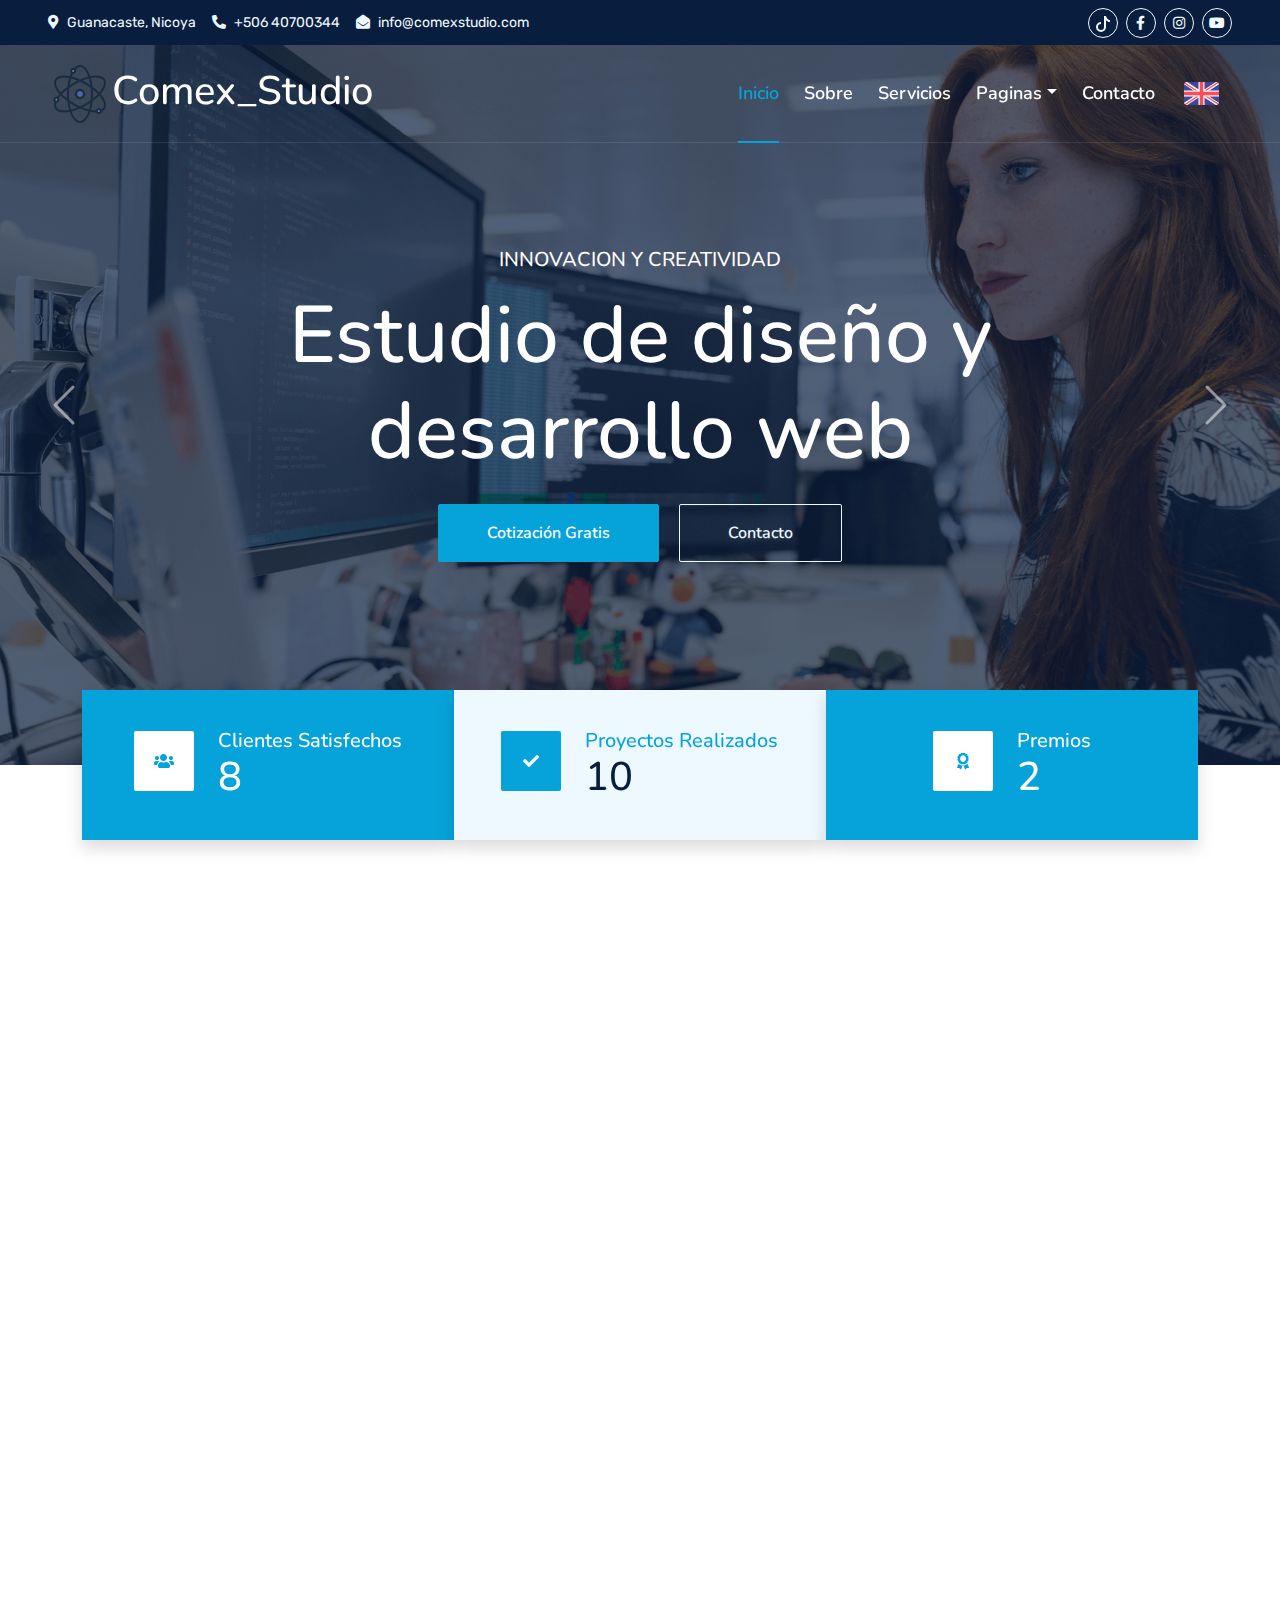
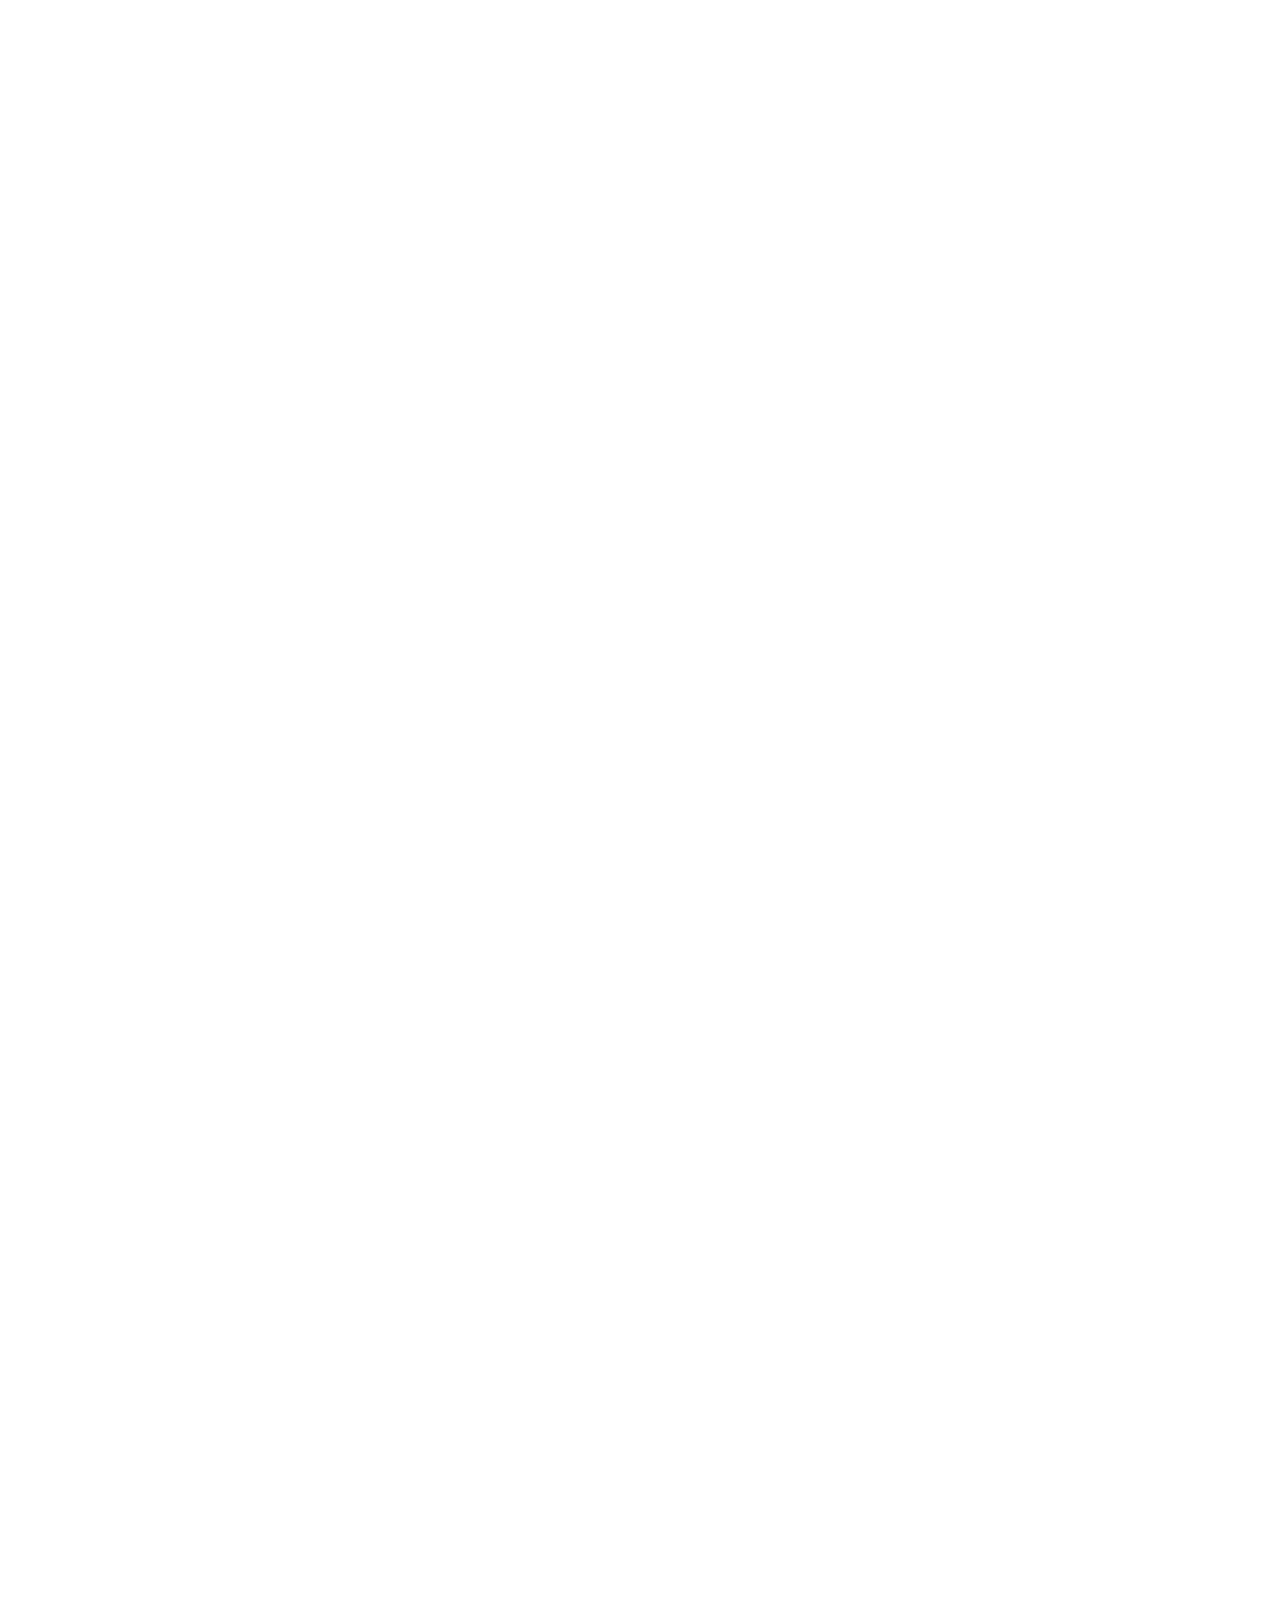
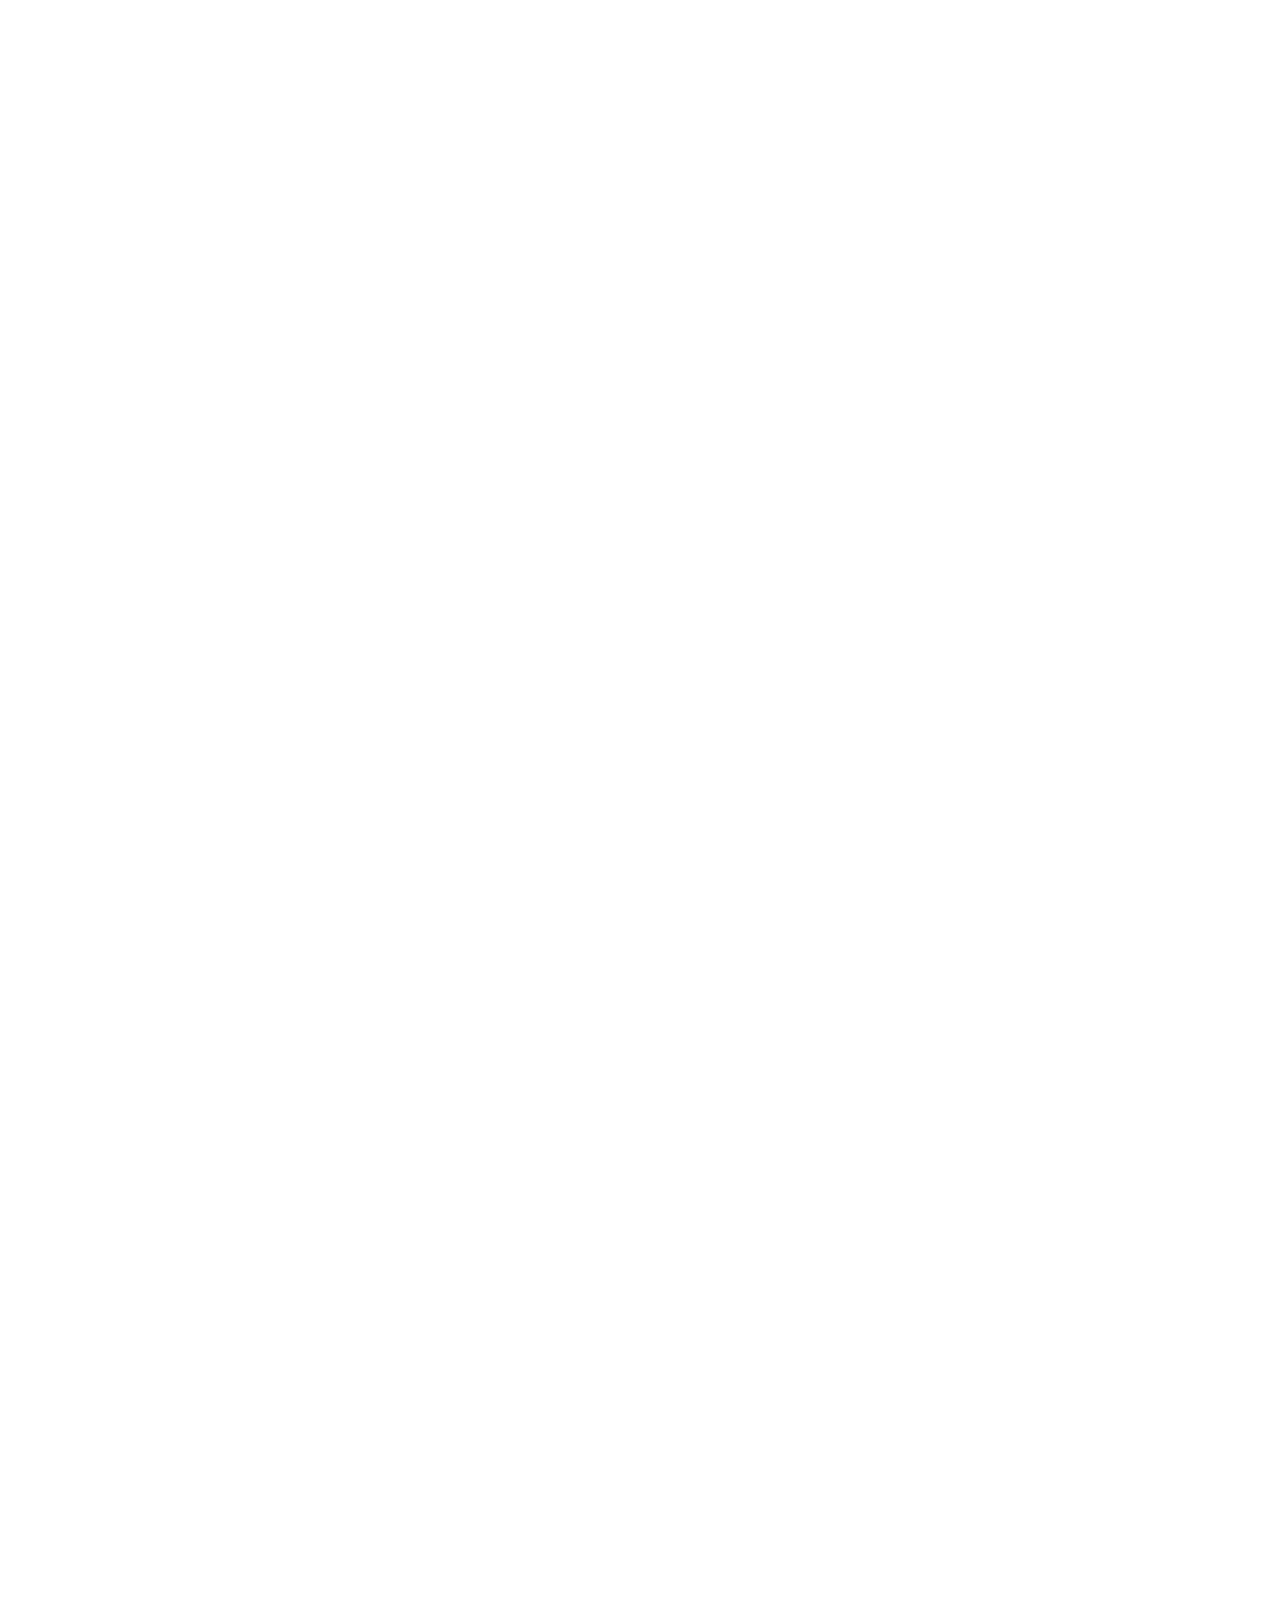
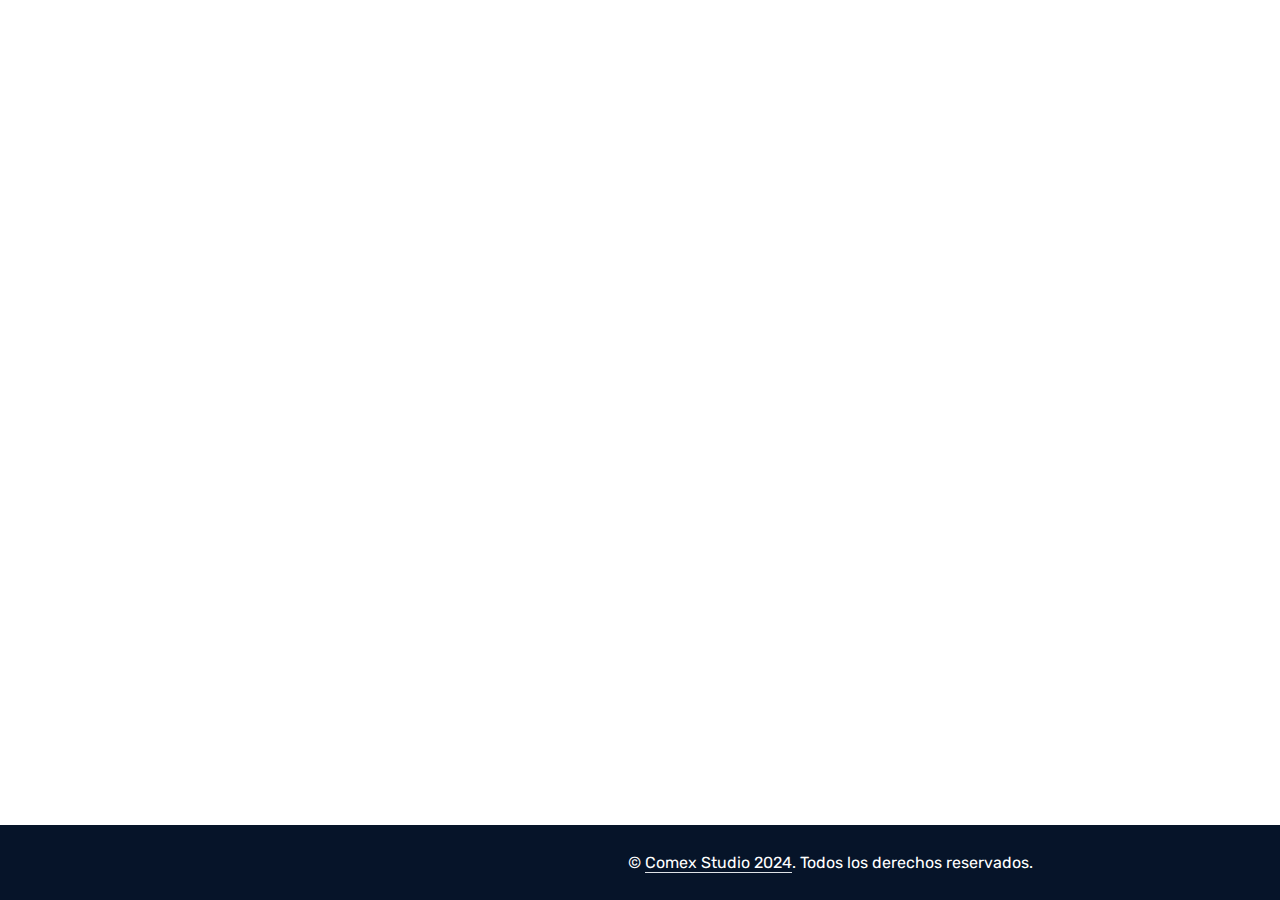
==== index.html @ b54ad831 "Inicio del proyecto en ingles" ====
<!DOCTYPE html>
<html lang="es">

<head>
    <meta charset="utf-8">
    <title>Comex_Studio │ Inicio</title>
    <meta content="width=device-width, initial-scale=1.0" name="viewport">
    <meta content="Soluciones en Tecnológias" name="keywords">
    <meta content="Soluciones en Tecnológias" name="description">

    <!-- Favicon -->
    <link href="img/favicon.ico" rel="icon">

    <!-- Google Web Fonts -->
    <link rel="preconnect" href="https://fonts.googleapis.com">
    <link rel="preconnect" href="https://fonts.gstatic.com" crossorigin>
    <link href="https://fonts.googleapis.com/css2?family=Nunito:wght@400;600;700;800&family=Rubik:wght@400;500;600;700&display=swap" rel="stylesheet">

    <!-- Icon Font Stylesheet -->
    <link href="https://cdnjs.cloudflare.com/ajax/libs/font-awesome/5.10.0/css/all.min.css" rel="stylesheet">
    <link href="https://cdn.jsdelivr.net/npm/bootstrap-icons@1.4.1/font/bootstrap-icons.css" rel="stylesheet">

    <!-- Libraries Stylesheet -->
    <link href="lib/owlcarousel/assets/owl.carousel.min.css" rel="stylesheet">
    <link href="lib/animate/animate.min.css" rel="stylesheet">

    <!-- Customized Bootstrap Stylesheet -->
    <link href="css/bootstrap.min.css" rel="stylesheet">

    <!-- Template Stylesheet -->
    <link href="css/style.css" rel="stylesheet">
</head>

<body>
    <!-- Spinner Start -->
    <div id="spinner" class="show bg-white position-fixed translate-middle w-100 vh-100 top-50 start-50 d-flex align-items-center justify-content-center">
        <div class="spinner"></div>
    </div>
    <!-- Spinner End -->


    <!-- Topbar Start -->
    <div class="container-fluid bg-dark px-5 d-none d-lg-block">
        <div class="row gx-0">
            <div class="col-lg-8 text-center text-lg-start mb-2 mb-lg-0">
                <div class="d-inline-flex align-items-center" style="height: 45px;">
                    <small class="me-3 text-light"><i class="fa fa-map-marker-alt me-2"></i>Guanacaste, Nicoya</small>
                    <small class="me-3 text-light"><i class="fa fa-phone-alt me-2"></i><a class="envio_mail" target="_blank" href="tel:+50640700344">+506 40700344</a></small>
                    <small class="text-light"><i class="fa fa-envelope-open me-2"></i><a class="envio_mail" target="_blank" href="mailto:info@comexstudio.com">info@comexstudio.com</a></small>
                </div>
            </div>
            <div class="col-lg-4 text-center text-lg-end">
                <div class="d-inline-flex align-items-center" style="height: 45px;">

                    <a class="btn btn-sm btn-outline-light btn-sm-square rounded-circle me-2" href="https://www.tiktok.com/@comexstudio"><svg xmlns="http://www.w3.org/2000/svg" width="16" height="16" fill="currentColor" class="bi bi-tiktok" viewBox="0 0 16 16">
                        <path d="M9 0h1.98c.144.715.54 1.617 1.235 2.512C12.895 3.389 13.797 4 15 4v2c-1.753 0-3.07-.814-4-1.829V11a5 5 0 1 1-5-5v2a3 3 0 1 0 3 3V0Z"/>
                    </svg></a>

                    <a target="_blank" class="btn btn-sm btn-outline-light btn-sm-square rounded-circle me-2" href="https://www.facebook.com/Comex-Studio-108409475023253/"><i class="fab fa-facebook-f fw-normal"></i></a>

                    <a  target="_blank" class="btn btn-sm btn-outline-light btn-sm-square rounded-circle me-2" href="https://www.instagram.com/comex_studio/"><i class="fab fa-instagram fw-normal"></i></a>

                    <a target="_blank" class="btn btn-sm btn-outline-light btn-sm-square rounded-circle" href="https://www.youtube.com/channel/UCyJJn_Wclm2nehfMOS02syQ"><i class="fab fa-youtube fw-normal"></i></a>

                </div>
            </div>
        </div>
    </div>
    <!-- Topbar End -->


    <!-- Navbar & Carousel Start -->
    <div class="container-fluid position-relative p-0">
        <nav class="navbar navbar-expand-lg navbar-dark px-5 py-3 py-lg-0">
            <a href="index.html" class="navbar-brand p-0">
                <h1 id="h1_inicio" class="m-0"><span><img src="img/icon.jpg" alt=""></span></i>Comex_Studio</h1>
            </a>
            <button class="navbar-toggler" type="button" data-bs-toggle="collapse" data-bs-target="#navbarCollapse">
                <span class="fa fa-bars"></span>
            </button>
            <div class="collapse navbar-collapse" id="navbarCollapse">
                <div class="navbar-nav ms-auto py-0">
                    <a href="index.html" class="nav-item nav-link active">Inicio</a>
                    <a href="about.html" class="nav-item nav-link">Sobre</a>
                    <a href="service.html" class="nav-item nav-link">Servicios</a>
                    <div class="nav-item dropdown">
                        <a href="#" class="nav-link dropdown-toggle" data-bs-toggle="dropdown">Paginas</a>
                        <div class="dropdown-menu m-0">
                            <a href="price.html" class="dropdown-item">Plan de Precios</a>
                            <a href="feature.html" class="dropdown-item">Nuestras Características</a>
                            <a href="quote.html" class="dropdown-item">Cotización</a>
                        </div>
                    </div>
                    <a href="contact.html" class="nav-item nav-link">Contacto</a>
                </div>
                <a href="https://www.en.comexstudio.com/"><butaton class="btn text-primary ms-3" data-bs-toggle="modal"><span><img class="pais" src="img/reino-unido.jpg" alt=""></span></a></butaton></a>
            </div>
        </nav>

        <div id="header-carousel" class="carousel slide carousel-fade" data-bs-ride="carousel">
            <div class="carousel-inner">
                <div class="carousel-item active">
                    <img class="w-100" src="img/carousel-1.jpg" alt="Image">
                    <div class="carousel-caption d-flex flex-column align-items-center justify-content-center">
                        <div class="p-3" style="max-width: 900px;">
                            <h5 class="text-white text-uppercase mb-3 animated slideInDown">Innovacion y Creatividad</h5>
                            <h1 id="heading" class="display-1 text-white mb-md-4 animated zoomIn">Estudio de diseño y desarrollo web</h1>
                            <a href="quote.html" class="btn btn-primary py-md-3 px-md-5 me-3 animated slideInLeft">Cotización Gratis</a>
                            <a href="contact.html" class="btn btn-outline-light py-md-3 px-md-5 animated slideInRight">Contacto</a>
                        </div>
                    </div>
                </div>
                <div class="carousel-item">
                    <img class="w-100" src="img/carousel-3.jpg" alt="Image">
                    <div class="carousel-caption d-flex flex-column align-items-center justify-content-center">
                        <div class="p-3" style="max-width: 900px;">
                            <h5 class="text-white text-uppercase mb-3 animated slideInDown">Innovacion y Creatividad</h5>
                            <h1 id="heading" class="display-1 text-white mb-md-4 animated zoomIn">Marketing Digital</h1>
                            <a href="quote.html" class="btn btn-primary py-md-3 px-md-5 me-3 animated slideInLeft">Cotización Gratis</a>
                            <a href="contact.html" class="btn btn-outline-light py-md-3 px-md-5 animated slideInRight">Contacto</a>
                        </div>
                    </div>
                </div>
                <div class="carousel-item">
                    <img class="w-100" src="img/carousel-2.jpg" alt="Image">
                    <div class="carousel-caption d-flex flex-column align-items-center justify-content-center">
                        <div class="p-3" style="max-width: 900px;">
                            <h5 class="text-white text-uppercase mb-3 animated slideInDown">Innovacion y Creatividad</h5>
                            <h1 id="heading" class="display-1 text-white mb-md-4 animated zoomIn">Solución digital creativa e innovadora</h1>
                            <a href="quote.html" class="btn btn-primary py-md-3 px-md-5 me-3 animated slideInLeft">Cotización Gratis</a>
                            <a href="contact.html" class="btn btn-outline-light py-md-3 px-md-5 animated slideInRight">Contacto</a>
                        </div>
                    </div>
                </div>
            </div>
            <button class="carousel-control-prev" type="button" data-bs-target="#header-carousel"
                data-bs-slide="prev">
                <span class="carousel-control-prev-icon" aria-hidden="true"></span>
                <span class="visually-hidden">Previous</span>
            </button>
            <button class="carousel-control-next" type="button" data-bs-target="#header-carousel"
                data-bs-slide="next">
                <span class="carousel-control-next-icon" aria-hidden="true"></span>
                <span class="visually-hidden">Next</span>
            </button>
        </div>
    </div>
    <!-- Navbar & Carousel End -->


    <!-- Full Screen Search Start -->
    <div class="modal fade" id="searchModal" tabindex="-1">
        <div class="modal-dialog modal-fullscreen">
            <div class="modal-content" style="background: rgba(9, 30, 62, .7);">
                <div class="modal-header border-0">
                    <button type="button" class="btn bg-white btn-close" data-bs-dismiss="modal" aria-label="Close"></button>
                </div>
                <div class="modal-body d-flex align-items-center justify-content-center">
                    <div class="input-group" style="max-width: 600px;">
                        <input type="text" class="form-control bg-transparent border-primary p-3" placeholder="Type search keyword">
                        <button class="btn btn-primary px-4"><i class="bi bi-search"></i></button>
                    </div>
                </div>
            </div>
        </div>
    </div>
    <!-- Full Screen Search End -->


    <!-- Facts Start -->
    <div class="container-fluid facts py-5 pt-lg-0">
        <div class="container py-5 pt-lg-0">
            <div class="row gx-0">
                <div class="col-lg-4 wow zoomIn" data-wow-delay="0.1s">
                    <div class="bg-primary shadow d-flex align-items-center justify-content-center p-4" style="height: 150px;">
                        <div class="bg-white d-flex align-items-center justify-content-center rounded mb-2" style="width: 60px; height: 60px;">
                            <i class="fa fa-users text-primary"></i>
                        </div>
                        <div class="ps-4">
                            <h5 class="text-white mb-0">Clientes Satisfechos</h5>
                            <h1 class="text-white mb-0" data-toggle="counter-up">25</h1>
                        </div>
                    </div>
                </div>
                <div class="col-lg-4 wow zoomIn" data-wow-delay="0.3s">
                    <div class="bg-light shadow d-flex align-items-center justify-content-center p-4" style="height: 150px;">
                        <div class="bg-primary d-flex align-items-center justify-content-center rounded mb-2" style="width: 60px; height: 60px;">
                            <i class="fa fa-check text-white"></i>
                        </div>
                        <div class="ps-4">
                            <h5 class="text-primary mb-0">Proyectos Realizados</h5>
                            <h1 class="mb-0" data-toggle="counter-up">30</h1>
                        </div>
                    </div>
                </div>
                <div class="col-lg-4 wow zoomIn" data-wow-delay="0.6s">
                    <div class="bg-primary shadow d-flex align-items-center justify-content-center p-4" style="height: 150px;">
                        <div class="bg-white d-flex align-items-center justify-content-center rounded mb-2" style="width: 60px; height: 60px;">
                            <i class="fa fa-award text-primary"></i>
                        </div>
                        <div class="ps-4">
                            <h5 class="text-white mb-0">Premios</h5>
                            <h1 class="text-white mb-0" data-toggle="counter-up">5</h1>
                        </div>
                    </div>
                </div>
            </div>
        </div>
    </div>
    <!-- Facts Start -->

    <!-- About Start -->
    <div class="container-fluid py-5 wow fadeInUp" data-wow-delay="0.1s">
        <div class="container py-5">
            <div class="row g-5">
                <div class="col-lg-7">
                    <div class="section-title position-relative pb-3 mb-5">
                        <h5 class="fw-bold text-primary text-uppercase">Sobre nosotros</h5>
                        <h1 class="mb-0">Soluciones Tecnológicas, con más de 15 años de experiencia.</h1>
                    </div>
                    <p class="mb-4">Somos una empresa conformada por un equipo de trabajo  que hace lo que más le gusta. COMEX STUDIO esta  conformada por el talento impetuoso de jóvenes  que sueñan con: Innovar. Y nos hemos impuesto la misión de contribuir con nuestros clientes a descubrir todo el universo de posibilidades que ofrece el mundo digital como una herramienta efectiva de comunicación y venta.</p>
                    <div class="row g-0 mb-3">
                        <div class="col-sm-6 wow zoomIn" data-wow-delay="0.2s">
                            <h5 class="mb-3"><i class="fa fa-check text-primary me-3"></i>Recomendaciones</h5>
                            <h5 class="mb-3"><i class="fa fa-check text-primary me-3"></i>Equipo Profesional</h5>
                        </div>
                        <div class="col-sm-6 wow zoomIn" data-wow-delay="0.4s">
                            <h5 class="mb-3"><i class="fa fa-check text-primary me-3"></i>Soporte</h5>
                            <h5 class="mb-3"><i class="fa fa-check text-primary me-3"></i>Precios Razonables</h5>
                        </div>
                    </div>
                    <div class="d-flex align-items-center mb-4 wow fadeIn" data-wow-delay="0.6s">
                        <div class="bg-primary d-flex align-items-center justify-content-center rounded" style="width: 60px; height: 60px;">
                            <i class="fa fa-phone-alt text-white"></i>
                        </div>
                        <div class="ps-4">
                            <h5 class="mb-2">Llamar para consultar cualquier duda</h5>
                            <h4 class="text-primary mb-0"><a href="tel:+50640700344">+506 40700344</a></h4>
                        </div>
                    </div>
                    <a href="quote.html" class="btn btn-primary py-3 px-5 mt-3 wow zoomIn" data-wow-delay="0.9s">Solicitar presupuesto</a>
                </div>
                <div class="col-lg-5" style="min-height: 500px;">
                    <div class="position-relative h-100">
                        <img class="position-absolute w-100 h-100 rounded wow zoomIn" data-wow-delay="0.9s" src="img/about.jpg" style="object-fit: cover;">
                    </div>
                </div>
            </div>
        </div>
    </div>
    <!-- About End -->


    <!-- Features Start -->
    <div class="container-fluid py-5 wow fadeInUp" data-wow-delay="0.1s">
        <div class="container py-5">
            <div class="section-title text-center position-relative pb-3 mb-5 mx-auto" style="max-width: 600px;">
                <h5 class="fw-bold text-primary text-uppercase">Porque Elegirnos?</h5>
                <h1 class="mb-0">Estamos aquí para hacer crecer su negocio exponencialmente</h1>
            </div>
            <div class="row g-5">
                <div class="col-lg-4">
                    <div class="row g-5">
                        <div class="col-12 wow zoomIn" data-wow-delay="0.2s">
                            <div class="bg-primary rounded d-flex align-items-center justify-content-center mb-3" style="width: 60px; height: 60px;">
                                <i class="bi bi-chat-square-dots-fill text-white"></i>
                            </div>
                            <h4>Asesoría</h4>
                            <p class="mb-0">Te asesoramos sobre tu duda tecnológica y te brindamos la mejor solución</p>
                        </div>
                        <div class="col-12 wow zoomIn" data-wow-delay="0.6s">
                            <div class="bg-primary rounded d-flex align-items-center justify-content-center mb-3" style="width: 60px; height: 60px;">
                                <i class="fa fa-award text-white"></i>
                            </div>
                            <h4>Excelencia</h4>
                            <p class="mb-0">Brindamos la mejor experiencia de usuario</p>
                        </div>
                    </div>
                </div>
                <div class="col-lg-4  wow zoomIn" data-wow-delay="0.9s" style="min-height: 350px;">
                    <div class="position-relative h-100">
                        <img class="position-absolute w-100 h-100 rounded wow zoomIn" data-wow-delay="0.1s" src="img/feature.jpg" style="object-fit: cover;">
                    </div>
                </div>
                <div class="col-lg-4">
                    <div class="row g-5">
                        <div class="col-12 wow zoomIn" data-wow-delay="0.4s">
                            <div class="bg-primary rounded d-flex align-items-center justify-content-center mb-3" style="width: 60px; height: 60px;">
                                <i class="fa fa-users-cog text-white"></i>
                            </div>
                            <h4>Equipo Profesional</h4>
                            <p class="mb-0">Tenemos un equipo capacitado para resolver sus problemas tecnológicos.</p>
                        </div>
                        <div class="col-12 wow zoomIn" data-wow-delay="0.8s">
                            <div class="bg-primary rounded d-flex align-items-center justify-content-center mb-3" style="width: 60px; height: 60px;">
                                <i class="fa fa-phone-alt text-white"></i>
                            </div>
                            <h4>Soporte</h4>
                            <p class="mb-0">Brindamos servicio de soporte.</p>
                        </div>
                    </div>
                </div>
            </div>
        </div>
    </div>
    <!-- Features Start -->


    <!-- Service Start -->
    <div class="container-fluid py-5 wow fadeInUp" data-wow-delay="0.1s">
        <div class="container py-5">
            <div class="section-title text-center position-relative pb-3 mb-5 mx-auto" style="max-width: 600px;">
                <h5 class="fw-bold text-primary text-uppercase">Servicios</h5>
                <h1 class="mb-0">Soluciones TI personalizadas para su negocio</h1>
            </div>
            <div class="row g-5">
                <div class="col-lg-4 col-md-6 wow zoomIn" data-wow-delay="0.6s">
                    <div class="service-item bg-light rounded d-flex flex-column align-items-center justify-content-center text-center">
                        <div class="service-icon">
                            <i class="bi bi-facebook text-white"></i>
                        </div>
                        <h4 class="mb-3">Redes Sociales</h4>
                        <p class="m-0">Gestionamos tus redes sociales</p>
                        <a class="btn btn-lg btn-primary rounded" href="service.html">
                            <i class="bi bi-arrow-right"></i>
                        </a>
                    </div>
                </div>
                <div class="col-lg-4 col-md-6 wow zoomIn" data-wow-delay="0.9s">
                    <div class="service-item bg-light rounded d-flex flex-column align-items-center justify-content-center text-center">
                        <div class="service-icon">
                            <i class="fa fa-code text-white"></i>
                        </div>
                        <h4 class="mb-3">Desarrollo Web</h4>
                        <p class="m-0">Diseñamos y desarrollamos tu sitio web a la medida</p>
                        <a class="btn btn-lg btn-primary rounded" href="service.html">
                            <i class="bi bi-arrow-right"></i>
                        </a>
                    </div>
                </div>

                <div class="col-lg-4 col-md-6 wow zoomIn" data-wow-delay="0.6s">
                    <div class="service-item bg-light rounded d-flex flex-column align-items-center justify-content-center text-center">
                        <div class="service-icon">
                            <i class="fa fa-search text-white"></i>
                        </div>
                        <h4 class="mb-3">Optimización SEO</h4>
                        <p class="m-0">Utilizamos los mejores estandares para los motores de búsqueda</p>
                        <a class="btn btn-lg btn-primary rounded" href="service.html">
                            <i class="bi bi-arrow-right"></i>
                        </a>
                    </div>
                </div>
                <div class="col-lg-4 col-md-6 wow zoomIn" data-wow-delay="0.9s">
                    <div class="position-relative bg-primary rounded h-100 d-flex flex-column align-items-center justify-content-center text-center p-5">
                        <h3 class="text-white mb-3">Sobre dudas</h3>
                        <p class="text-white mb-3">Puedes llamar al numero</p>
                        <h2 class="text-white mb-0"><a class="envio_mail" href="tel:50640700433">+506 40700344</a></h2>
                    </div>
                </div>
                
            </div>
        </div>
    </div>
    <!-- Service End -->


    <!-- Pricing Plan Start -->
    <div class="container-fluid py-5 wow fadeInUp" data-wow-delay="0.1s">
        <div class="container py-5">
            <div class="section-title text-center position-relative pb-3 mb-5 mx-auto" style="max-width: 600px;">
                <h5 class="fw-bold text-primary text-uppercase">Desarrollo Web</h5>
                <h1 class="mb-0">Nuestros mejores precios</h1>
            </div>
            <div class="row g-0">
                <div class="col-lg-4 wow slideInUp" data-wow-delay="0.6s">
                    <div class="bg-light rounded">
                        <div class="border-bottom py-4 px-5 mb-4">
                            <h4 class="text-primary mb-1">Plan Básico</h4>
                            <small class="text-uppercase">Solución Básica</small>
                        </div>
                        <div class="p-5 pt-0">
                            <h1 class="display-5 mb-3">
                                <small class="align-top" style="font-size: 22px; line-height: 45px;">$</small>20.00<small
                                    class="align-bottom" style="font-size: 16px; line-height: 40px;">/ Mes</small>
                            </h1>
                            <div class="d-flex justify-content-between mb-3"><span>Landing Page</span><i class="fa fa-check text-primary pt-1"></i></div>
                            <div class="d-flex justify-content-between mb-3"><span>Sitio Web Adaptable</span><i class="fa fa-check text-primary pt-1"></i></div>
                            <div class="d-flex justify-content-between mb-3"><span>Correos Empresariales</span><i class="fa fa-check text-primary pt-1"></i></div>
                            <div class="d-flex justify-content-between mb-3"><span>Soporte</span><i class="fa fa-check text-primary pt-1"></i></div>
                            <div class="d-flex justify-content-between mb-2"><span>Bases de Datos</span><i class="fa fa-times text-danger pt-1"></i></div>
                            <a href="contact.html" class="btn btn-primary py-2 px-4 mt-4">Ordenar</a>
                        </div>
                    </div>
                </div>
                <div class="col-lg-4 wow slideInUp" data-wow-delay="0.3s">
                    <div class="bg-white rounded shadow position-relative" style="z-index: 1;">
                        <div class="border-bottom py-4 px-5 mb-4">
                            <h4 class="text-primary mb-1">Plan Estandar</h4>
                            <small class="text-uppercase">Solución Estandar</small>
                        </div>
                        <div class="p-5 pt-0">
                            <h1 class="display-5 mb-3">
                                <small class="align-top" style="font-size: 22px; line-height: 45px;">$</small>45.00<small
                                    class="align-bottom" style="font-size: 16px; line-height: 40px;">/ Mes</small>
                            </h1>
                            <div class="d-flex justify-content-between mb-3"><span>Landing Page</span><i class="fa fa-check text-primary pt-1"></i></div>
                            <div class="d-flex justify-content-between mb-3"><span>Sitio Web Adaptable</span><i class="fa fa-check text-primary pt-1"></i></div>
                            <div class="d-flex justify-content-between mb-3"><span>Correos Empresariales</span><i class="fa fa-check text-primary pt-1"></i></div>
                            <div class="d-flex justify-content-between mb-3"><span>Soporte</span><i class="fa fa-check text-primary pt-1"></i></div>
                            <div class="d-flex justify-content-between mb-2"><span>Bases de Datos</span><i class="fa fa-times text-danger pt-1"></i></div>
                            <a href="contact.html" class="btn btn-primary py-2 px-4 mt-4">Ordenar</a>
                        </div>
                    </div>
                </div>
                <div class="col-lg-4 wow slideInUp" data-wow-delay="0.9s">
                    <div class="bg-light rounded">
                        <div class="border-bottom py-4 px-5 mb-4">
                            <h4 class="text-primary mb-1">Plan Avanzado </h4>
                            <small class="text-uppercase">Solución Avanzada</small>
                        </div>
                        <div class="p-5 pt-0">
                            <h1 class="display-5 mb-3">
                                <small class="align-top" style="font-size: 22px; line-height: 45px;">$</small>90.00<small
                                    class="align-bottom" style="font-size: 16px; line-height: 40px;">/ Mes</small>
                            </h1>
                            <div class="d-flex justify-content-between mb-3"><span>Sitio Web Completo</span><i class="fa fa-check text-primary pt-1"></i></div>
                            <div class="d-flex justify-content-between mb-3"><span>Sitio Web Adaptable</span><i class="fa fa-check text-primary pt-1"></i></div>
                            <div class="d-flex justify-content-between mb-3"><span>Correos Empresariales</span><i class="fa fa-check text-primary pt-1"></i></div>
                            <div class="d-flex justify-content-between mb-3"><span>Soporte</span><i class="fa fa-check text-primary pt-1"></i></div>
                            <div class="d-flex justify-content-between mb-2"><span>Bases de Datos</span><i class="fa fa-check text-primary pt-1"></i></div>
                            <a href="contact.html" class="btn btn-primary py-2 px-4 mt-4">Ordenar</a>
                        </div>
                    </div>
                </div>
            </div>
        </div>
    </div>
    <!-- Pricing Plan End -->


    <!-- Quote Start -->
    <div class="container-fluid py-5 wow fadeInUp" data-wow-delay="0.1s">
        <div class="container py-5">
            <div class="row g-5">
                <div class="col-lg-7">
                    <div class="section-title position-relative pb-3 mb-5">
                        <h5 class="fw-bold text-primary text-uppercase">Solictar presupuesto</h5>
                        <h1 class="mb-0">¿Necesita una cotización gratis? Siéntete libre de contactarnos</h1>
                    </div>
                    <div class="row gx-3">
                        <div class="col-sm-6 wow zoomIn" data-wow-delay="0.2s">
                            <h5 class="mb-4"><i class="fa fa-reply text-primary me-3"></i>Respuesta rápida</h5>
                        </div>
                        <div class="col-sm-6 wow zoomIn" data-wow-delay="0.4s">
                            <h5 class="mb-4"><i class="fa fa-phone-alt text-primary me-3"></i>Soporte telefónico 24/7</h5>
                        </div>
                    </div>
                    <p class="mb-4">Brindamos solociones TI, contactanos y hablanos sobre lo que deseas construir</p>
                    <div class="d-flex align-items-center mt-2 wow zoomIn" data-wow-delay="0.6s">
                        <div class="bg-primary d-flex align-items-center justify-content-center rounded" style="width: 60px; height: 60px;">
                            <i class="fa fa-phone-alt text-white"></i>
                        </div>
                        <div class="ps-4">
                            <h5 class="mb-2">Cualquier duda extra, puedes llamar</h5>
                            <h4 class="text-primary mb-0"><a class="envio_mail" href="tel:50640700344">+506 40700344</a></h4>
                        </div>
                    </div>
                </div>
                <div class="col-lg-5">
                    <div class="bg-primary rounded h-100 d-flex align-items-center p-5 wow zoomIn" data-wow-delay="0.9s">


                        <form action="email/presupuesto.php" method="post">
                            <div class="row g-3">
                                <div class="col-xl-12">
                                    <input type="text" name="nombre" class="form-control bg-light border-0" placeholder="Nombre" style="height: 55px;" required>
                                </div>
                                <div class="col-12">
                                    <input type="email" name="email" class="form-control bg-light border-0" placeholder="Email" style="height: 55px;" required>
                                </div>
                                <div class="col-12">
                                    <input type="text" name="plan" class="form-control bg-light border-0" placeholder="Plan" style="height: 55px;" required>
                                </div>
                                <div class="col-12">
                                    <textarea name="message" class="form-control bg-light border-0" rows="3" placeholder="Mensaje"></textarea required>
                                </div>
                                <div class="col-12">
                                    <button class="btn btn-dark w-100 py-3" type="submit">Enviar</button>
                                </div>
                            </div>
                        </form>

                    </div>
                </div>
            </div>
        </div>
    </div>
    <!-- Quote End -->

    <!-- Vendor Start -->
    <div class="container-fluid py-5 wow fadeInUp" data-wow-delay="0.1s">
        <div class="container py-5 mb-5">
            <div class="bg-white">
                <div class="owl-carousel vendor-carousel">
                    <img src="img/vendor-1.jpg" alt="">
                    <img src="img/vendor-2.jpg" alt="">
                    <img src="img/vendor-3.jpg" alt="">
                    <img src="img/vendor-4.jpg" alt="">
                    <img src="img/vendor-5.jpg" alt="">
                    <img src="img/vendor-6.jpg" alt="">
                    <img src="img/vendor-7.jpg" alt="">
                    <img src="img/vendor-8.jpg" alt="">
                    <img src="img/vendor-9.jpg" alt="">
                </div>
            </div>
        </div>
    </div>
    <!-- Vendor End -->
    
    <!-- Footer Start -->
    <div class="container-fluid bg-dark text-light mt-5 wow fadeInUp" data-wow-delay="0.1s">
        <div class="container">
            <div class="row gx-5">
                <div class="col-lg-4 col-md-6 footer-about">
                    <div class="d-flex flex-column align-items-center justify-content-center text-center h-100 bg-primary p-4">
                        <a href="index.html" class="navbar-brand">
                            <h1 id="h1_inicio" class="m-0"><span><img src="img/icon.jpg" alt=""></span></i>Comex Studio</h1>         </a>
                        <p class="mt-3 mb-4">Inscríbete para recibir constantemente nuestras promociones y información nueva constantemente</p>

                        
                        <form method="post" action="email/sub.php">
                            <div class="input-group">
                                <input type="email" name="inscripcion" class="form-control border-white p-3" placeholder="Tu email" required>
                                <button class="btn btn-dark">Inscribirse</button>
                            </div>
                        </form>


                    </div>
                </div>
                <div class="col-lg-8 col-md-6">
                    <div class="row gx-5">
                        <div class="col-lg-4 col-md-12 pt-5 mb-5">
                            <div class="section-title section-title-sm position-relative pb-3 mb-4">
                                <h3 class="text-light mb-0">Ponerse en contacto</h3>
                            </div>
                            <div class="d-flex mb-2">
                                <i class="bi bi-geo-alt text-primary me-2"></i>
                                <p class="mb-0">Costa Rica, Guanacaste, Nicoya</p>
                            </div>
                            <div class="d-flex mb-2">
                                <i class="bi bi-envelope-open text-primary me-2"></i>
                                <p class="mb-0"><a class="envio_mail" href="mailto:info@comexstudio.com">info@comexstudio.com</a></p>
                            </div>
                            <div class="d-flex mb-2">
                                <i class="bi bi-telephone text-primary me-2"></i>
                                <p class="mb-0"><a class="envio_mail" href="tel:50640700344">+506 40700344</a></p>
                            </div>
                            <div class="d-flex mt-4">
                                <a class="btn btn-sm btn-outline-light btn-sm-square rounded-circle me-2" href="https://www.tiktok.com/@comexstudio"><svg xmlns="http://www.w3.org/2000/svg" width="16" height="16" fill="currentColor" class="bi bi-tiktok" viewBox="0 0 16 16">
                                    <path d="M9 0h1.98c.144.715.54 1.617 1.235 2.512C12.895 3.389 13.797 4 15 4v2c-1.753 0-3.07-.814-4-1.829V11a5 5 0 1 1-5-5v2a3 3 0 1 0 3 3V0Z"/>
                                </svg></a>
            
                                <a target="_blank" class="btn btn-sm btn-outline-light btn-sm-square rounded-circle me-2" href="https://www.facebook.com/Comex-Studio-108409475023253/"><i class="fab fa-facebook-f fw-normal"></i></a>
            
                                <a  target="_blank" class="btn btn-sm btn-outline-light btn-sm-square rounded-circle me-2" href="https://www.instagram.com/comex_studio/"><i class="fab fa-instagram fw-normal"></i></a>
            
                                <a target="_blank" class="btn btn-sm btn-outline-light btn-sm-square rounded-circle" href="https://www.youtube.com/channel/UCyJJn_Wclm2nehfMOS02syQ"><i class="fab fa-youtube fw-normal"></i></a>
                            </div>
                        </div>
                        <div class="col-lg-4 col-md-12 pt-0 pt-lg-5 mb-5">
                            <div class="section-title section-title-sm position-relative pb-3 mb-4">
                                <h3 class="text-light mb-0">Enlaces rápidos</h3>
                            </div>
                            <div class="link-animated d-flex flex-column justify-content-start">
                                <a class="text-light mb-2" href="#"><i class="bi bi-arrow-right text-primary me-2"></i>Inicio</a>
                                <a class="text-light mb-2" href="about.html"><i class="bi bi-arrow-right text-primary me-2"></i>Sobre</a>
                                <a class="text-light mb-2" href="service.html"><i class="bi bi-arrow-right text-primary me-2"></i>Otros servicios</a>
                                <!--<a class="text-light mb-2" href="team.html"><i class="bi bi-arrow-right text-primary me-2"></i>Equipo</a>-->
                                <a class="text-light" href="contact.html"><i class="bi bi-arrow-right text-primary me-2"></i>Contacto</a>
                            </div>
                        </div>
                        <div class="col-lg-4 col-md-12 pt-0 pt-lg-5 mb-5">
                            <div class="section-title section-title-sm position-relative pb-3 mb-4">
                                <h3 class="text-light mb-0">Sobre</h3>
                            </div>
                            <div class="link-animated d-flex flex-column justify-content-start">
                                <!--<a class="text-light mb-2" href="team.html"><i class="bi bi-arrow-right text-primary me-2"></i>Desarrolladores</a>-->
                                <a class="text-light" href="contact.html"><i class="bi bi-arrow-right text-primary me-2"></i>Contacto</a>
                            </div>
                        </div>
                    </div>
                </div>
            </div>
        </div>
    </div>
    <div class="container-fluid text-white" style="background: #061429;">
        <div class="container text-center">
            <div class="row justify-content-end">
                <div class="col-lg-8 col-md-6">
                    <div class="d-flex align-items-center justify-content-center" style="height: 75px;">
                        <p class="mb-0">&copy; <a class="text-white border-bottom" href="#">Comex Studio 2024</a>. Todos los derechos reservados. 
                    </div>
                </div>
            </div>
        </div>
    </div>
    <!-- Footer End -->


    <!-- Back to Top -->
    <a href="#" class="btn btn-lg btn-primary btn-lg-square rounded back-to-top"><i class="bi bi-arrow-up"></i></a>


    <!-- JavaScript Libraries -->
    <script src="https://code.jquery.com/jquery-3.4.1.min.js"></script>
    <script src="https://cdn.jsdelivr.net/npm/bootstrap@5.0.0/dist/js/bootstrap.bundle.min.js"></script>
    <script src="lib/wow/wow.min.js"></script>
    <script src="lib/easing/easing.min.js"></script>
    <script src="lib/waypoints/waypoints.min.js"></script>
    <script src="lib/counterup/counterup.min.js"></script>
    <script src="lib/owlcarousel/owl.carousel.min.js"></script>

    <!-- Template Javascript -->
    <script src="js/main.js"></script>
</body>

</html>
---- css/style.css ----
/********** Template CSS **********/
:root {
    --primary: #06A3DA;
    --secondary: #34AD54;
    --light: #EEF9FF;
    --dark: #091E3E;
}


/*** Spinner ***/
.spinner {
    width: 40px;
    height: 40px;
    background: var(--primary);
    margin: 100px auto;
    -webkit-animation: sk-rotateplane 1.2s infinite ease-in-out;
    animation: sk-rotateplane 1.2s infinite ease-in-out;
}

@-webkit-keyframes sk-rotateplane {
    0% {
        -webkit-transform: perspective(120px)
    }
    50% {
        -webkit-transform: perspective(120px) rotateY(180deg)
    }
    100% {
        -webkit-transform: perspective(120px) rotateY(180deg) rotateX(180deg)
    }
}

@keyframes sk-rotateplane {
    0% {
        transform: perspective(120px) rotateX(0deg) rotateY(0deg);
        -webkit-transform: perspective(120px) rotateX(0deg) rotateY(0deg)
    }
    50% {
        transform: perspective(120px) rotateX(-180.1deg) rotateY(0deg);
        -webkit-transform: perspective(120px) rotateX(-180.1deg) rotateY(0deg)
    }
    100% {
        transform: perspective(120px) rotateX(-180deg) rotateY(-179.9deg);
        -webkit-transform: perspective(120px) rotateX(-180deg) rotateY(-179.9deg);
    }
}

#spinner {
    opacity: 0;
    visibility: hidden;
    transition: opacity .5s ease-out, visibility 0s linear .5s;
    z-index: 99999;
}

#spinner.show {
    transition: opacity .5s ease-out, visibility 0s linear 0s;
    visibility: visible;
    opacity: 1;
}


/*** Heading ***/
h1,
h2,
.fw-bold {
    font-weight: 500 !important;
}


h3,
h4,
.fw-semi-bold {
    font-weight: 600 !important;
}

h5,
h6,
.fw-medium {
    font-weight: 500 !important;
}


/*** Button ***/
.btn {
    font-family: 'Nunito', sans-serif;
    font-weight: 600;
    transition: .5s;
}

.btn-primary,
.btn-secondary {
    color: #FFFFFF;
    box-shadow: inset 0 0 0 50px transparent;
}

.btn-primary:hover {
    box-shadow: inset 0 0 0 0 var(--primary);
}

.btn-secondary:hover {
    box-shadow: inset 0 0 0 0 var(--secondary);
}

.btn-square {
    width: 36px;
    height: 36px;
}

.btn-sm-square {
    width: 30px;
    height: 30px;
}

.btn-lg-square {
    width: 48px;
    height: 48px;
}

.btn-square,
.btn-sm-square,
.btn-lg-square {
    padding-left: 0;
    padding-right: 0;
    text-align: center;
}


/*** Navbar ***/
.navbar-dark .navbar-nav .nav-link {
    font-family: 'Nunito', sans-serif;
    position: relative;
    margin-left: 25px;
    padding: 35px 0;
    color: #FFFFFF;
    font-size: 18px;
    font-weight: 600;
    outline: none;
    transition: .5s;
}

.sticky-top.navbar-dark .navbar-nav .nav-link {
    padding: 20px 0;
    color: var(--dark);
}

.navbar-dark .navbar-nav .nav-link:hover,
.navbar-dark .navbar-nav .nav-link.active {
    color: var(--primary);
}

.navbar-dark .navbar-brand h1 {
    color: #FFFFFF;
}

.navbar-dark .navbar-toggler {
    color: var(--primary) !important;
    border-color: var(--primary) !important;
}

@media (max-width: 991.98px) {
    .sticky-top.navbar-dark {
        position: relative;
        background: #FFFFFF;
    }

    .navbar-dark .navbar-nav .nav-link,
    .navbar-dark .navbar-nav .nav-link.show,
    .sticky-top.navbar-dark .navbar-nav .nav-link {
        padding: 10px 0;
        color: var(--dark);
    }

    .navbar-dark .navbar-brand h1 {
        color: var(--primary);
    }
}

@media (min-width: 992px) {
    .navbar-dark {
        position: absolute;
        width: 100%;
        top: 0;
        left: 0;
        border-bottom: 1px solid rgba(256, 256, 256, .1);
        z-index: 999;
    }
    
    .sticky-top.navbar-dark {
        position: fixed;
        background: #FFFFFF;
    }

    .navbar-dark .navbar-nav .nav-link::before {
        position: absolute;
        content: "";
        width: 0;
        height: 2px;
        bottom: -1px;
        left: 50%;
        background: var(--primary);
        transition: .5s;
    }

    .navbar-dark .navbar-nav .nav-link:hover::before,
    .navbar-dark .navbar-nav .nav-link.active::before {
        width: 100%;
        left: 0;
    }

    .navbar-dark .navbar-nav .nav-link.nav-contact::before {
        display: none;
    }

    .sticky-top.navbar-dark .navbar-brand h1 {
        color: #4a4848;
    }
}


/*** Carousel ***/
.carousel-caption {
    top: 0;
    left: 0;
    right: 0;
    bottom: 0;
    background: rgba(9, 30, 62, .7);
    z-index: 1;
}

@media (max-width: 576px) {
    .carousel-caption h5 {
        font-size: 14px;
        font-weight: 500 !important;
    }

    .carousel-caption h1 {
        font-size: 30px;
        font-weight: 600 !important;
    }
}

.carousel-control-prev,
.carousel-control-next {
    width: 10%;
}

.carousel-control-prev-icon,
.carousel-control-next-icon {
    width: 3rem;
    height: 3rem;
}


/*** Section Title ***/
.section-title::before {
    position: absolute;
    content: "";
    width: 150px;
    height: 5px;
    left: 0;
    bottom: 0;
    background: var(--primary);
    border-radius: 2px;
}

.section-title.text-center::before {
    left: 50%;
    margin-left: -75px;
}

.section-title.section-title-sm::before {
    width: 90px;
    height: 3px;
}

.section-title::after {
    position: absolute;
    content: "";
    width: 6px;
    height: 5px;
    bottom: 0px;
    background: #FFFFFF;
    -webkit-animation: section-title-run 5s infinite linear;
    animation: section-title-run 5s infinite linear;
}

.section-title.section-title-sm::after {
    width: 4px;
    height: 3px;
}

.section-title.text-center::after {
    -webkit-animation: section-title-run-center 5s infinite linear;
    animation: section-title-run-center 5s infinite linear;
}

.section-title.section-title-sm::after {
    -webkit-animation: section-title-run-sm 5s infinite linear;
    animation: section-title-run-sm 5s infinite linear;
}

@-webkit-keyframes section-title-run {
    0% {left: 0; } 50% { left : 145px; } 100% { left: 0; }
}

@-webkit-keyframes section-title-run-center {
    0% { left: 50%; margin-left: -75px; } 50% { left : 50%; margin-left: 45px; } 100% { left: 50%; margin-left: -75px; }
}

@-webkit-keyframes section-title-run-sm {
    0% {left: 0; } 50% { left : 85px; } 100% { left: 0; }
}


/*** Service ***/
.service-item {
    position: relative;
    height: 300px;
    padding: 0 30px;
    transition: .5s;
}

.service-item .service-icon {
    margin-bottom: 30px;
    width: 60px;
    height: 60px;
    display: flex;
    align-items: center;
    justify-content: center;
    background: var(--primary);
    border-radius: 2px;
    transform: rotate(-45deg);
}

.service-item .service-icon i {
    transform: rotate(45deg);
}

.service-item a.btn {
    position: absolute;
    width: 60px;
    bottom: -48px;
    left: 50%;
    margin-left: -30px;
    opacity: 0;
}

.service-item:hover a.btn {
    bottom: -24px;
    opacity: 1;
}


/*** Testimonial ***/
.testimonial-carousel .owl-dots {
    margin-top: 15px;
    display: flex;
    align-items: flex-end;
    justify-content: center;
}

.testimonial-carousel .owl-dot {
    position: relative;
    display: inline-block;
    margin: 0 5px;
    width: 15px;
    height: 15px;
    background: #DDDDDD;
    border-radius: 2px;
    transition: .5s;
}

.testimonial-carousel .owl-dot.active {
    width: 30px;
    background: var(--primary);
}

.testimonial-carousel .owl-item.center {
    position: relative;
    z-index: 1;
}

.testimonial-carousel .owl-item .testimonial-item {
    transition: .5s;
}

.testimonial-carousel .owl-item.center .testimonial-item {
    background: #FFFFFF !important;
    box-shadow: 0 0 30px #DDDDDD;
}


/*** Team ***/
.team-item {
    transition: .5s;
}

.team-social {
    position: absolute;
    width: 100%;
    height: 100%;
    top: 0;
    left: 0;
    display: flex;
    align-items: center;
    justify-content: center;
    transition: .5s;
}

.team-social a.btn {
    position: relative;
    margin: 0 3px;
    margin-top: 100px;
    opacity: 0;
}

.team-item:hover {
    box-shadow: 0 0 30px #DDDDDD;
}

.team-item:hover .team-social {
    background: rgba(9, 30, 62, .7);
}

.team-item:hover .team-social a.btn:first-child {
    opacity: 1;
    margin-top: 0;
    transition: .3s 0s;
}

.team-item:hover .team-social a.btn:nth-child(2) {
    opacity: 1;
    margin-top: 0;
    transition: .3s .05s;
}

.team-item:hover .team-social a.btn:nth-child(3) {
    opacity: 1;
    margin-top: 0;
    transition: .3s .1s;
}

.team-item:hover .team-social a.btn:nth-child(4) {
    opacity: 1;
    margin-top: 0;
    transition: .3s .15s;
}

.team-item .team-img img,
.blog-item .blog-img img  {
    transition: .5s;
}

.team-item:hover .team-img img,
.blog-item:hover .blog-img img {
    transform: scale(1.15);
}


/*** Miscellaneous ***/
@media (min-width: 991.98px) {
    .facts {
        position: relative;
        margin-top: -75px;
        z-index: 1;
    }
}

.back-to-top {
    position: fixed;
    display: none;
    right: 45px;
    bottom: 45px;
    z-index: 99;
}

.bg-header {
    background: linear-gradient(rgba(9, 30, 62, .7), rgba(9, 30, 62, .7)), url(../img/carousel-1.jpg) center center no-repeat;
    background-size: cover;
}

.link-animated a {
    transition: .5s;
}

.link-animated a:hover {
    padding-left: 10px;
}

@media (min-width: 767.98px) {
    .footer-about {
        margin-bottom: -75px;
    }
}
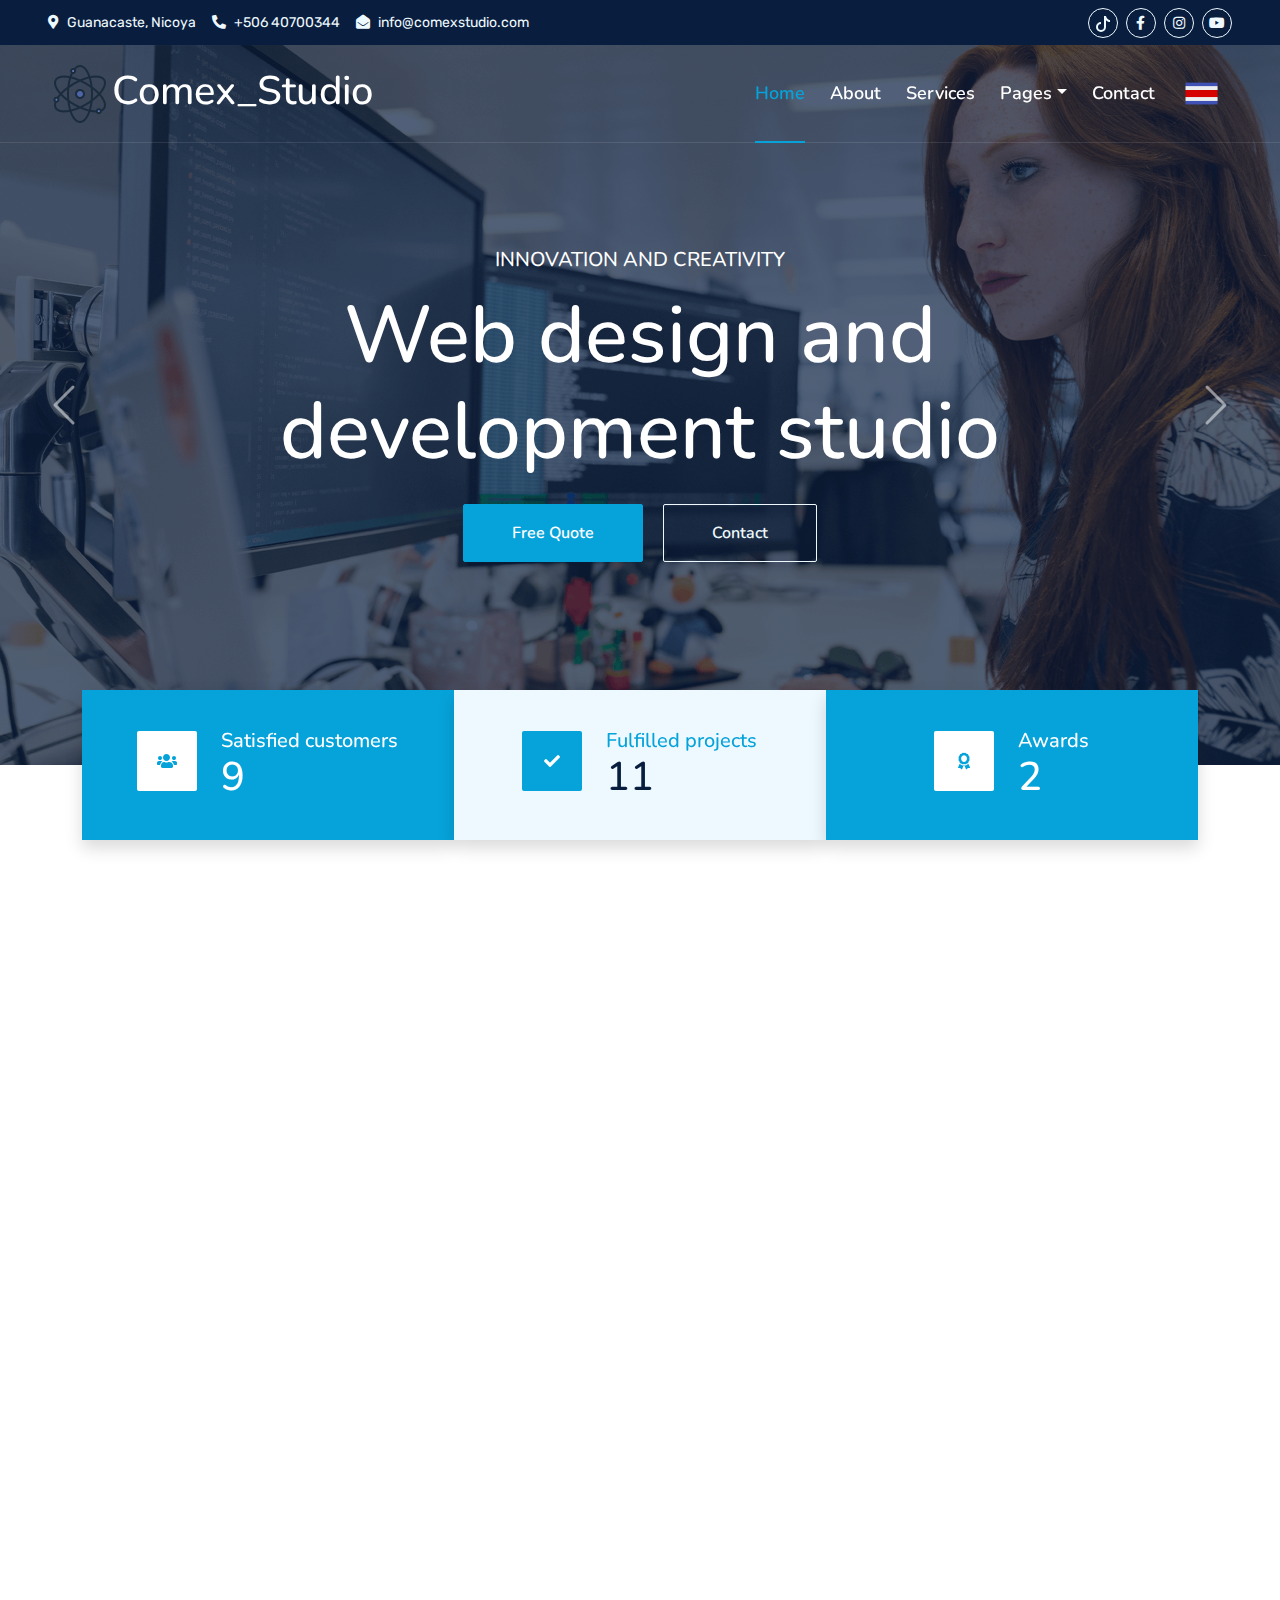
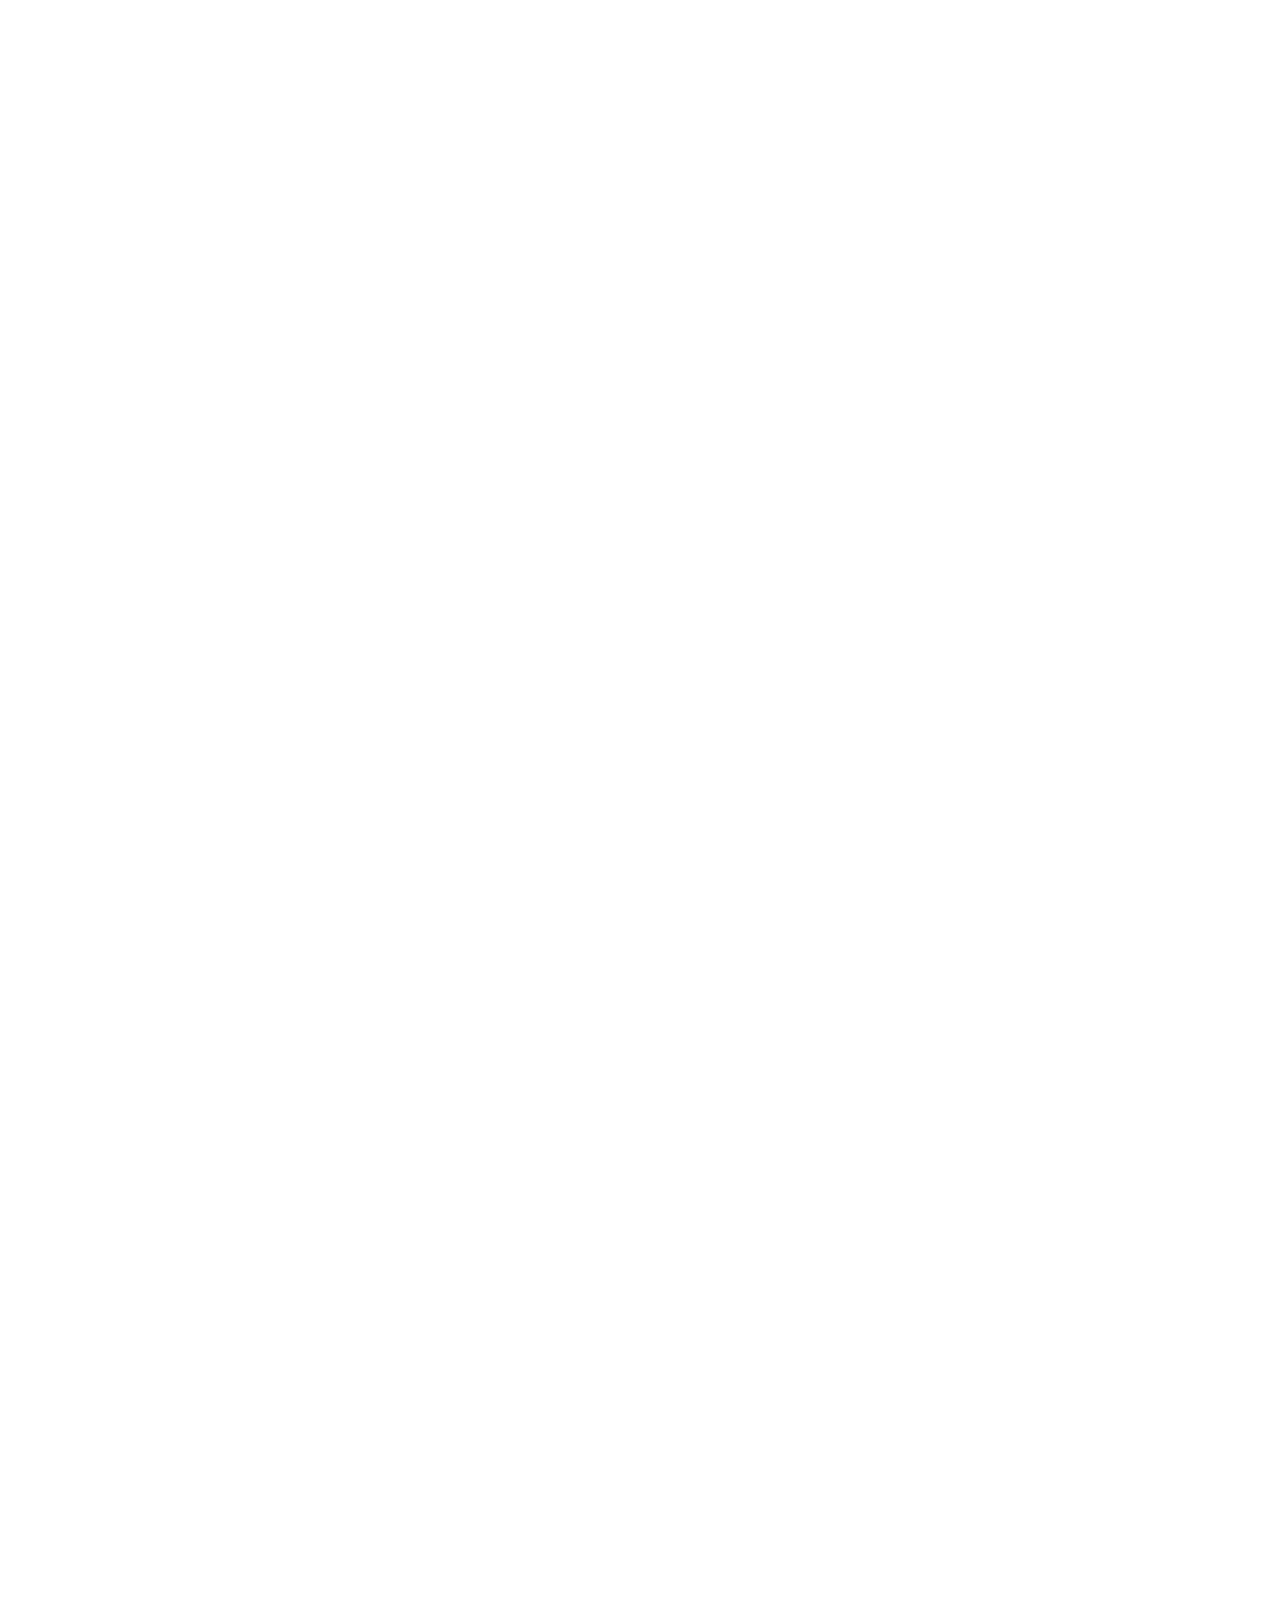
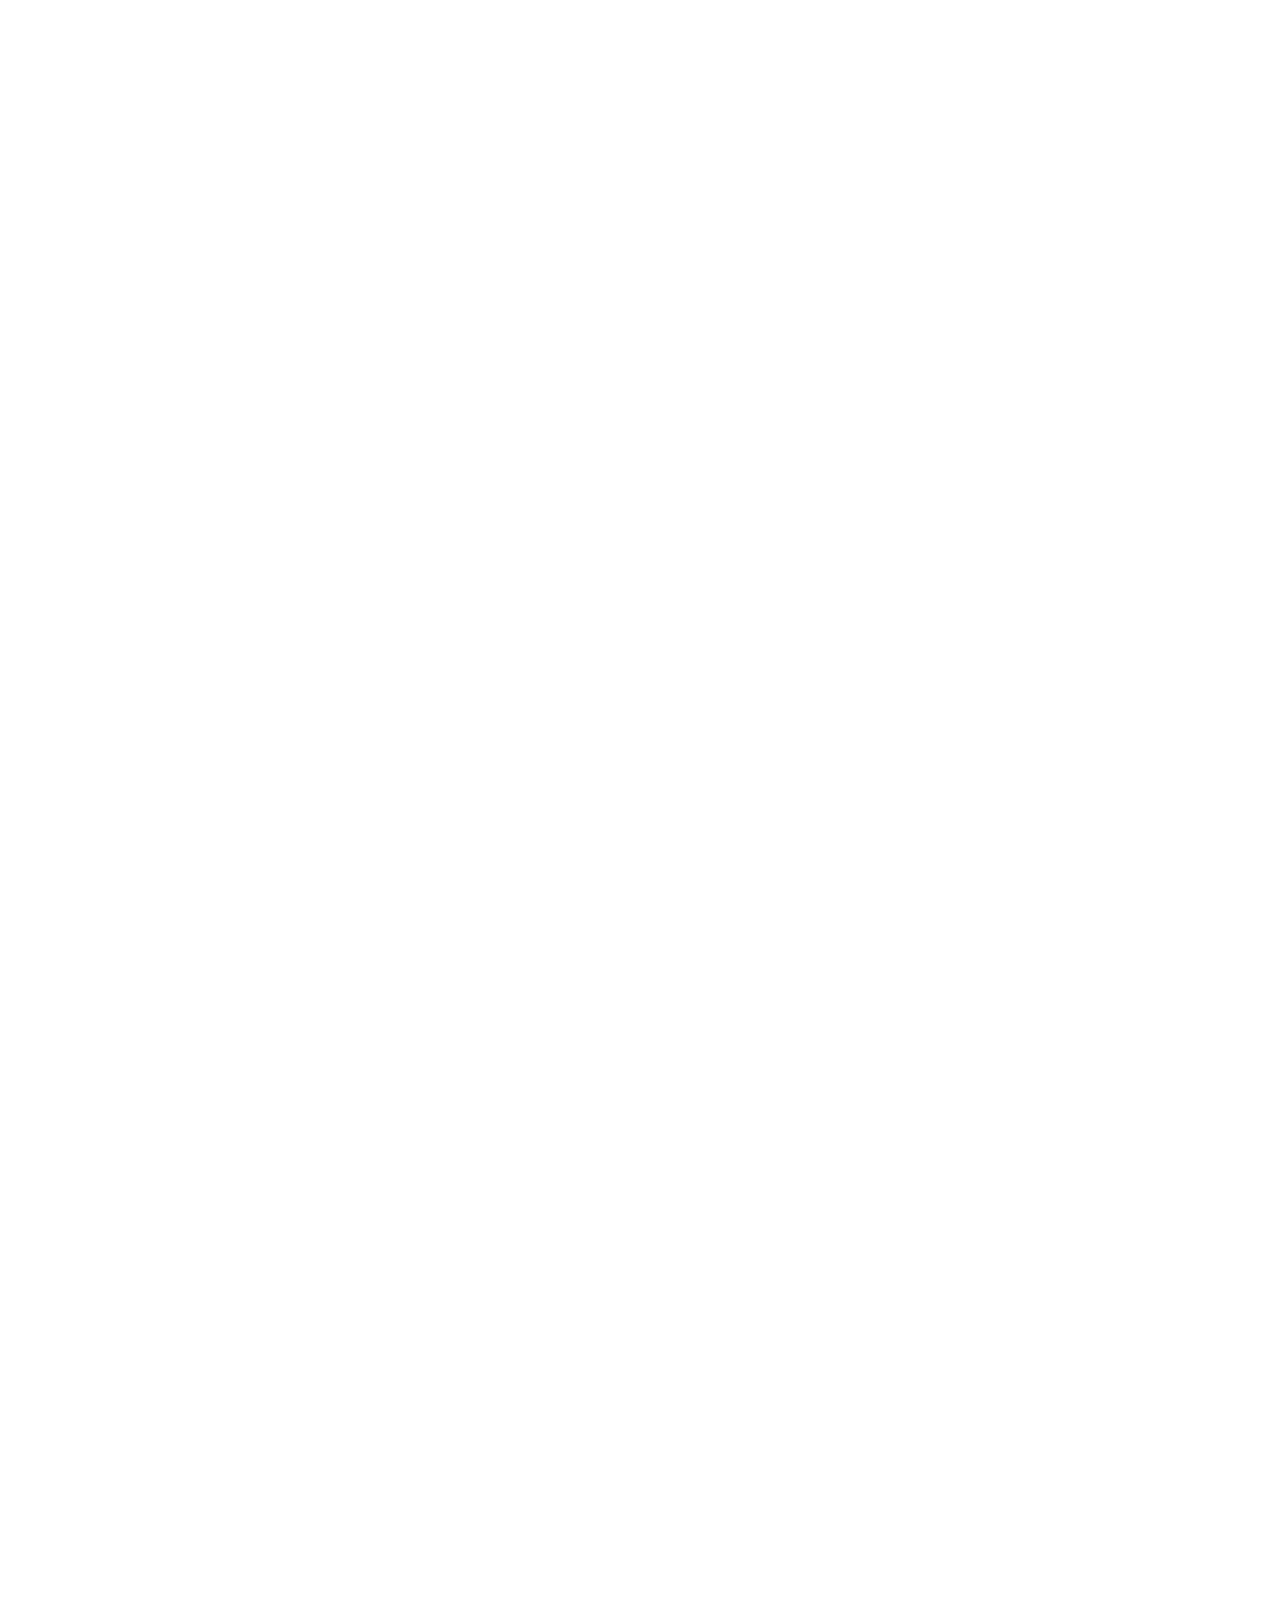
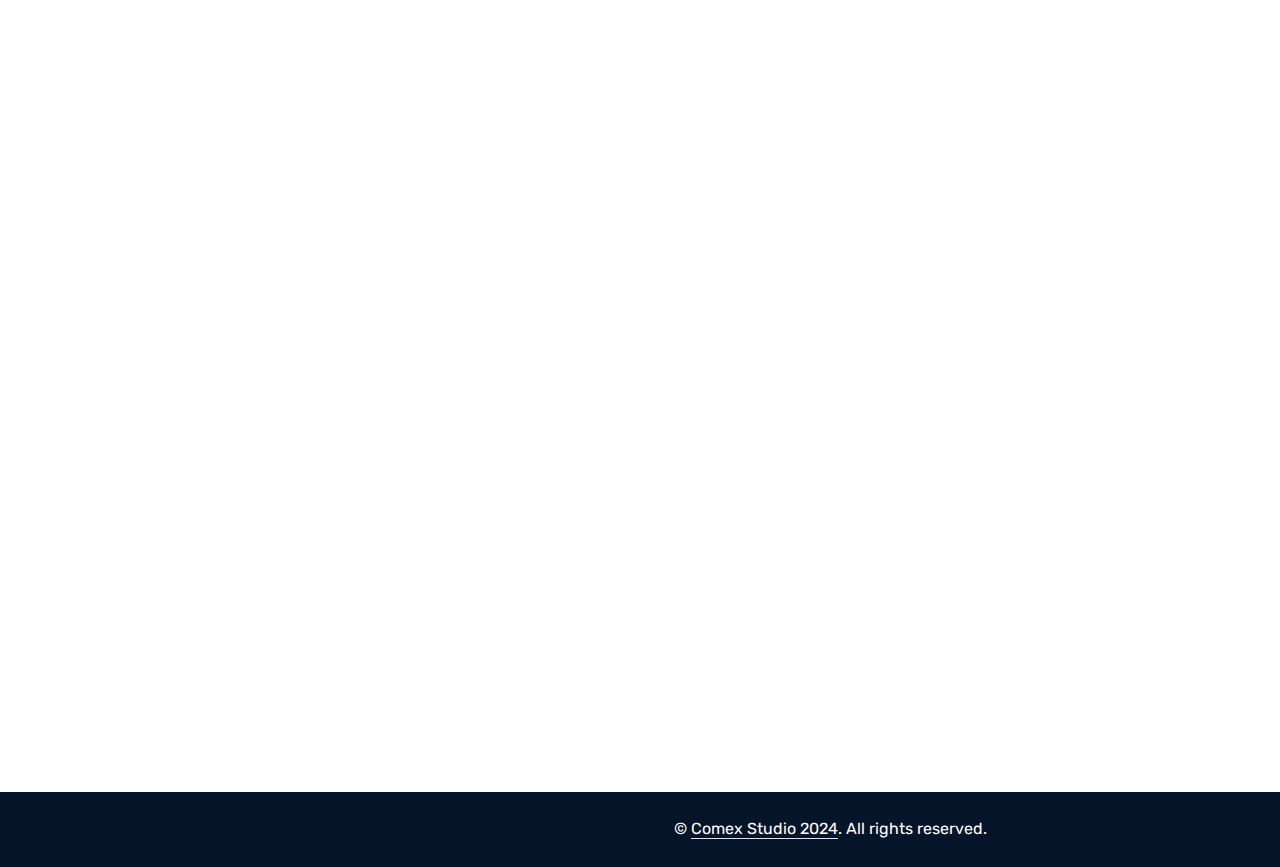
==== commit d2af96a6: "index.html: Se agreaga la pagina en ingles" ====
--- a/index.html
+++ b/index.html
@@ -3,7 +3,7 @@
 
 <head>
     <meta charset="utf-8">
-    <title>Comex_Studio │ Inicio</title>
+    <title>Comex_Studio │ Home</title>
     <meta content="width=device-width, initial-scale=1.0" name="viewport">
     <meta content="Soluciones en Tecnológias" name="keywords">
     <meta content="Soluciones en Tecnológias" name="description">
@@ -80,20 +80,20 @@
             </button>
             <div class="collapse navbar-collapse" id="navbarCollapse">
                 <div class="navbar-nav ms-auto py-0">
-                    <a href="index.html" class="nav-item nav-link active">Inicio</a>
-                    <a href="about.html" class="nav-item nav-link">Sobre</a>
-                    <a href="service.html" class="nav-item nav-link">Servicios</a>
+                    <a href="index.html" class="nav-item nav-link active">Home</a>
+                    <a href="about.html" class="nav-item nav-link">About</a>
+                    <a href="service.html" class="nav-item nav-link">Services</a>
                     <div class="nav-item dropdown">
-                        <a href="#" class="nav-link dropdown-toggle" data-bs-toggle="dropdown">Paginas</a>
+                        <a href="#" class="nav-link dropdown-toggle" data-bs-toggle="dropdown">Pages</a>
                         <div class="dropdown-menu m-0">
-                            <a href="price.html" class="dropdown-item">Plan de Precios</a>
-                            <a href="feature.html" class="dropdown-item">Nuestras Características</a>
-                            <a href="quote.html" class="dropdown-item">Cotización</a>
-                        </div>
-                    </div>
-                    <a href="contact.html" class="nav-item nav-link">Contacto</a>
-                </div>
-                <a href="https://www.en.comexstudio.com/"><butaton class="btn text-primary ms-3" data-bs-toggle="modal"><span><img class="pais" src="img/reino-unido.jpg" alt=""></span></a></butaton></a>
+                            <a href="price.html" class="dropdown-item">Price Plan</a>
+                            <a href="feature.html" class="dropdown-item">Our Features</a>
+                            <a href="quote.html" class="dropdown-item">Price</a>
+                        </div>
+                    </div>
+                    <a href="contact.html" class="nav-item nav-link">Contact</a>
+                </div>
+                <a href="https://www.comexstudio.com/"><butaton class="btn text-primary ms-3" data-bs-toggle="modal"><span><img class="pais" src="img/costa_rica.jpg" alt=""></span></a></butaton></a>
             </div>
         </nav>
 
@@ -103,10 +103,10 @@
                     <img class="w-100" src="img/carousel-1.jpg" alt="Image">
                     <div class="carousel-caption d-flex flex-column align-items-center justify-content-center">
                         <div class="p-3" style="max-width: 900px;">
-                            <h5 class="text-white text-uppercase mb-3 animated slideInDown">Innovacion y Creatividad</h5>
-                            <h1 id="heading" class="display-1 text-white mb-md-4 animated zoomIn">Estudio de diseño y desarrollo web</h1>
-                            <a href="quote.html" class="btn btn-primary py-md-3 px-md-5 me-3 animated slideInLeft">Cotización Gratis</a>
-                            <a href="contact.html" class="btn btn-outline-light py-md-3 px-md-5 animated slideInRight">Contacto</a>
+                            <h5 class="text-white text-uppercase mb-3 animated slideInDown">INNOVATION AND CREATIVITY</h5>
+                            <h1 id="heading" class="display-1 text-white mb-md-4 animated zoomIn">Web design and development studio</h1>
+                            <a href="quote.html" class="btn btn-primary py-md-3 px-md-5 me-3 animated slideInLeft">Free Quote</a>
+                            <a href="contact.html" class="btn btn-outline-light py-md-3 px-md-5 animated slideInRight">Contact</a>
                         </div>
                     </div>
                 </div>
@@ -114,10 +114,10 @@
                     <img class="w-100" src="img/carousel-3.jpg" alt="Image">
                     <div class="carousel-caption d-flex flex-column align-items-center justify-content-center">
                         <div class="p-3" style="max-width: 900px;">
-                            <h5 class="text-white text-uppercase mb-3 animated slideInDown">Innovacion y Creatividad</h5>
-                            <h1 id="heading" class="display-1 text-white mb-md-4 animated zoomIn">Marketing Digital</h1>
-                            <a href="quote.html" class="btn btn-primary py-md-3 px-md-5 me-3 animated slideInLeft">Cotización Gratis</a>
-                            <a href="contact.html" class="btn btn-outline-light py-md-3 px-md-5 animated slideInRight">Contacto</a>
+                            <h5 class="text-white text-uppercase mb-3 animated slideInDown">INNOVATION AND CREATIVITY</h5>
+                            <h1 id="heading" class="display-1 text-white mb-md-4 animated zoomIn">Digital marketing</h1>
+                            <a href="quote.html" class="btn btn-primary py-md-3 px-md-5 me-3 animated slideInLeft">Free Quote</a>
+                            <a href="contact.html" class="btn btn-outline-light py-md-3 px-md-5 animated slideInRight">Contact</a>
                         </div>
                     </div>
                 </div>
@@ -125,10 +125,10 @@
                     <img class="w-100" src="img/carousel-2.jpg" alt="Image">
                     <div class="carousel-caption d-flex flex-column align-items-center justify-content-center">
                         <div class="p-3" style="max-width: 900px;">
-                            <h5 class="text-white text-uppercase mb-3 animated slideInDown">Innovacion y Creatividad</h5>
+                            <h5 class="text-white text-uppercase mb-3 animated slideInDown">INNOVATION AND CREATIVITY</h5>
                             <h1 id="heading" class="display-1 text-white mb-md-4 animated zoomIn">Solución digital creativa e innovadora</h1>
-                            <a href="quote.html" class="btn btn-primary py-md-3 px-md-5 me-3 animated slideInLeft">Cotización Gratis</a>
-                            <a href="contact.html" class="btn btn-outline-light py-md-3 px-md-5 animated slideInRight">Contacto</a>
+                            <a href="quote.html" class="btn btn-primary py-md-3 px-md-5 me-3 animated slideInLeft">Free Quote</a>
+                            <a href="contact.html" class="btn btn-outline-light py-md-3 px-md-5 animated slideInRight">Contact</a>
                         </div>
                     </div>
                 </div>
@@ -177,7 +177,7 @@
                             <i class="fa fa-users text-primary"></i>
                         </div>
                         <div class="ps-4">
-                            <h5 class="text-white mb-0">Clientes Satisfechos</h5>
+                            <h5 class="text-white mb-0">Satisfied customers</h5>
                             <h1 class="text-white mb-0" data-toggle="counter-up">25</h1>
                         </div>
                     </div>
@@ -188,7 +188,7 @@
                             <i class="fa fa-check text-white"></i>
                         </div>
                         <div class="ps-4">
-                            <h5 class="text-primary mb-0">Proyectos Realizados</h5>
+                            <h5 class="text-primary mb-0">Fulfilled projects</h5>
                             <h1 class="mb-0" data-toggle="counter-up">30</h1>
                         </div>
                     </div>
@@ -199,7 +199,7 @@
                             <i class="fa fa-award text-primary"></i>
                         </div>
                         <div class="ps-4">
-                            <h5 class="text-white mb-0">Premios</h5>
+                            <h5 class="text-white mb-0">Awards</h5>
                             <h1 class="text-white mb-0" data-toggle="counter-up">5</h1>
                         </div>
                     </div>
@@ -215,18 +215,18 @@
             <div class="row g-5">
                 <div class="col-lg-7">
                     <div class="section-title position-relative pb-3 mb-5">
-                        <h5 class="fw-bold text-primary text-uppercase">Sobre nosotros</h5>
-                        <h1 class="mb-0">Soluciones Tecnológicas, con más de 15 años de experiencia.</h1>
-                    </div>
-                    <p class="mb-4">Somos una empresa conformada por un equipo de trabajo  que hace lo que más le gusta. COMEX STUDIO esta  conformada por el talento impetuoso de jóvenes  que sueñan con: Innovar. Y nos hemos impuesto la misión de contribuir con nuestros clientes a descubrir todo el universo de posibilidades que ofrece el mundo digital como una herramienta efectiva de comunicación y venta.</p>
+                        <h5 class="fw-bold text-primary text-uppercase">ABOUT US</h5>
+                        <h1 class="mb-0">Technological Solutions, with more than 15 years of experience.</h1>
+                    </div>
+                    <p class="mb-4">We are a company made up of a work team that does what they like most. COMEX STUDIO is made up of the impetuous talent of young people who dream of: Innovating. And we have set ourselves the mission of helping our clients discover the entire universe of possibilities that the digital world offers as an effective communication and sales tool.</p>
                     <div class="row g-0 mb-3">
                         <div class="col-sm-6 wow zoomIn" data-wow-delay="0.2s">
-                            <h5 class="mb-3"><i class="fa fa-check text-primary me-3"></i>Recomendaciones</h5>
-                            <h5 class="mb-3"><i class="fa fa-check text-primary me-3"></i>Equipo Profesional</h5>
+                            <h5 class="mb-3"><i class="fa fa-check text-primary me-3"></i>Recommendations</h5>
+                            <h5 class="mb-3"><i class="fa fa-check text-primary me-3"></i>Professional team</h5>
                         </div>
                         <div class="col-sm-6 wow zoomIn" data-wow-delay="0.4s">
-                            <h5 class="mb-3"><i class="fa fa-check text-primary me-3"></i>Soporte</h5>
-                            <h5 class="mb-3"><i class="fa fa-check text-primary me-3"></i>Precios Razonables</h5>
+                            <h5 class="mb-3"><i class="fa fa-check text-primary me-3"></i>Medium</h5>
+                            <h5 class="mb-3"><i class="fa fa-check text-primary me-3"></i>Reasonable prices</h5>
                         </div>
                     </div>
                     <div class="d-flex align-items-center mb-4 wow fadeIn" data-wow-delay="0.6s">
@@ -234,11 +234,11 @@
                             <i class="fa fa-phone-alt text-white"></i>
                         </div>
                         <div class="ps-4">
-                            <h5 class="mb-2">Llamar para consultar cualquier duda</h5>
+                            <h5 class="mb-2">Call to ask any questions</h5>
                             <h4 class="text-primary mb-0"><a href="tel:+50640700344">+506 40700344</a></h4>
                         </div>
                     </div>
-                    <a href="quote.html" class="btn btn-primary py-3 px-5 mt-3 wow zoomIn" data-wow-delay="0.9s">Solicitar presupuesto</a>
+                    <a href="quote.html" class="btn btn-primary py-3 px-5 mt-3 wow zoomIn" data-wow-delay="0.9s">Request quote</a>
                 </div>
                 <div class="col-lg-5" style="min-height: 500px;">
                     <div class="position-relative h-100">
@@ -255,8 +255,8 @@
     <div class="container-fluid py-5 wow fadeInUp" data-wow-delay="0.1s">
         <div class="container py-5">
             <div class="section-title text-center position-relative pb-3 mb-5 mx-auto" style="max-width: 600px;">
-                <h5 class="fw-bold text-primary text-uppercase">Porque Elegirnos?</h5>
-                <h1 class="mb-0">Estamos aquí para hacer crecer su negocio exponencialmente</h1>
+                <h5 class="fw-bold text-primary text-uppercase">WHY CHOOSE US?</h5>
+                <h1 class="mb-0">We are here to grow your business exponentially</h1>
             </div>
             <div class="row g-5">
                 <div class="col-lg-4">
@@ -265,15 +265,15 @@
                             <div class="bg-primary rounded d-flex align-items-center justify-content-center mb-3" style="width: 60px; height: 60px;">
                                 <i class="bi bi-chat-square-dots-fill text-white"></i>
                             </div>
-                            <h4>Asesoría</h4>
-                            <p class="mb-0">Te asesoramos sobre tu duda tecnológica y te brindamos la mejor solución</p>
+                            <h4>Advisory</h4>
+                            <p class="mb-0">We advise you on your technological doubt and provide you with the best solution</p>
                         </div>
                         <div class="col-12 wow zoomIn" data-wow-delay="0.6s">
                             <div class="bg-primary rounded d-flex align-items-center justify-content-center mb-3" style="width: 60px; height: 60px;">
                                 <i class="fa fa-award text-white"></i>
                             </div>
-                            <h4>Excelencia</h4>
-                            <p class="mb-0">Brindamos la mejor experiencia de usuario</p>
+                            <h4>Excellence</h4>
+                            <p class="mb-0">We provide the best user experience</p>
                         </div>
                     </div>
                 </div>
@@ -288,15 +288,15 @@
                             <div class="bg-primary rounded d-flex align-items-center justify-content-center mb-3" style="width: 60px; height: 60px;">
                                 <i class="fa fa-users-cog text-white"></i>
                             </div>
-                            <h4>Equipo Profesional</h4>
-                            <p class="mb-0">Tenemos un equipo capacitado para resolver sus problemas tecnológicos.</p>
+                            <h4>Professional team</h4>
+                            <p class="mb-0">We have a team trained to solve your technological problems.</p>
                         </div>
                         <div class="col-12 wow zoomIn" data-wow-delay="0.8s">
                             <div class="bg-primary rounded d-flex align-items-center justify-content-center mb-3" style="width: 60px; height: 60px;">
                                 <i class="fa fa-phone-alt text-white"></i>
                             </div>
-                            <h4>Soporte</h4>
-                            <p class="mb-0">Brindamos servicio de soporte.</p>
+                            <h4>Medium</h4>
+                            <p class="mb-0">We provide support service.</p>
                         </div>
                     </div>
                 </div>
@@ -310,8 +310,8 @@
     <div class="container-fluid py-5 wow fadeInUp" data-wow-delay="0.1s">
         <div class="container py-5">
             <div class="section-title text-center position-relative pb-3 mb-5 mx-auto" style="max-width: 600px;">
-                <h5 class="fw-bold text-primary text-uppercase">Servicios</h5>
-                <h1 class="mb-0">Soluciones TI personalizadas para su negocio</h1>
+                <h5 class="fw-bold text-primary text-uppercase">SERVICES</h5>
+                <h1 class="mb-0">Customized IT solutions for your business</h1>
             </div>
             <div class="row g-5">
                 <div class="col-lg-4 col-md-6 wow zoomIn" data-wow-delay="0.6s">
@@ -319,8 +319,8 @@
                         <div class="service-icon">
                             <i class="bi bi-facebook text-white"></i>
                         </div>
-                        <h4 class="mb-3">Redes Sociales</h4>
-                        <p class="m-0">Gestionamos tus redes sociales</p>
+                        <h4 class="mb-3">Social networks</h4>
+                        <p class="m-0">We manage your social networks</p>
                         <a class="btn btn-lg btn-primary rounded" href="service.html">
                             <i class="bi bi-arrow-right"></i>
                         </a>
@@ -331,8 +331,8 @@
                         <div class="service-icon">
                             <i class="fa fa-code text-white"></i>
                         </div>
-                        <h4 class="mb-3">Desarrollo Web</h4>
-                        <p class="m-0">Diseñamos y desarrollamos tu sitio web a la medida</p>
+                        <h4 class="mb-3">Web development</h4>
+                        <p class="m-0">We design and develop your custom website</p>
                         <a class="btn btn-lg btn-primary rounded" href="service.html">
                             <i class="bi bi-arrow-right"></i>
                         </a>
@@ -344,8 +344,8 @@
                         <div class="service-icon">
                             <i class="fa fa-search text-white"></i>
                         </div>
-                        <h4 class="mb-3">Optimización SEO</h4>
-                        <p class="m-0">Utilizamos los mejores estandares para los motores de búsqueda</p>
+                        <h4 class="mb-3">SEO Optimization</h4>
+                        <p class="m-0">We use the best standards for search engines</p>
                         <a class="btn btn-lg btn-primary rounded" href="service.html">
                             <i class="bi bi-arrow-right"></i>
                         </a>
@@ -353,8 +353,8 @@
                 </div>
                 <div class="col-lg-4 col-md-6 wow zoomIn" data-wow-delay="0.9s">
                     <div class="position-relative bg-primary rounded h-100 d-flex flex-column align-items-center justify-content-center text-center p-5">
-                        <h3 class="text-white mb-3">Sobre dudas</h3>
-                        <p class="text-white mb-3">Puedes llamar al numero</p>
+                        <h3 class="text-white mb-3">About doubts</h3>
+                        <p class="text-white mb-3">You can call the number</p>
                         <h2 class="text-white mb-0"><a class="envio_mail" href="tel:50640700433">+506 40700344</a></h2>
                     </div>
                 </div>
@@ -369,47 +369,47 @@
     <div class="container-fluid py-5 wow fadeInUp" data-wow-delay="0.1s">
         <div class="container py-5">
             <div class="section-title text-center position-relative pb-3 mb-5 mx-auto" style="max-width: 600px;">
-                <h5 class="fw-bold text-primary text-uppercase">Desarrollo Web</h5>
-                <h1 class="mb-0">Nuestros mejores precios</h1>
+                <h5 class="fw-bold text-primary text-uppercase">WEB DEVELOPMENT</h5>
+                <h1 class="mb-0">Our best prices</h1>
             </div>
             <div class="row g-0">
                 <div class="col-lg-4 wow slideInUp" data-wow-delay="0.6s">
                     <div class="bg-light rounded">
                         <div class="border-bottom py-4 px-5 mb-4">
-                            <h4 class="text-primary mb-1">Plan Básico</h4>
-                            <small class="text-uppercase">Solución Básica</small>
+                            <h4 class="text-primary mb-1">Basic plan</h4>
+                            <small class="text-uppercase">BASIC SOLUTION</small>
                         </div>
                         <div class="p-5 pt-0">
                             <h1 class="display-5 mb-3">
                                 <small class="align-top" style="font-size: 22px; line-height: 45px;">$</small>20.00<small
-                                    class="align-bottom" style="font-size: 16px; line-height: 40px;">/ Mes</small>
+                                    class="align-bottom" style="font-size: 16px; line-height: 40px;">/ Month</small>
                             </h1>
                             <div class="d-flex justify-content-between mb-3"><span>Landing Page</span><i class="fa fa-check text-primary pt-1"></i></div>
-                            <div class="d-flex justify-content-between mb-3"><span>Sitio Web Adaptable</span><i class="fa fa-check text-primary pt-1"></i></div>
-                            <div class="d-flex justify-content-between mb-3"><span>Correos Empresariales</span><i class="fa fa-check text-primary pt-1"></i></div>
-                            <div class="d-flex justify-content-between mb-3"><span>Soporte</span><i class="fa fa-check text-primary pt-1"></i></div>
-                            <div class="d-flex justify-content-between mb-2"><span>Bases de Datos</span><i class="fa fa-times text-danger pt-1"></i></div>
-                            <a href="contact.html" class="btn btn-primary py-2 px-4 mt-4">Ordenar</a>
+                            <div class="d-flex justify-content-between mb-3"><span>Responsive Website</span><i class="fa fa-check text-primary pt-1"></i></div>
+                            <div class="d-flex justify-content-between mb-3"><span>Business Emails</span><i class="fa fa-check text-primary pt-1"></i></div>
+                            <div class="d-flex justify-content-between mb-3"><span>Medium</span><i class="fa fa-check text-primary pt-1"></i></div>
+                            <div class="d-flex justify-content-between mb-2"><span>Databases</span><i class="fa fa-times text-danger pt-1"></i></div>
+                            <a href="contact.html" class="btn btn-primary py-2 px-4 mt-4">Order</a>
                         </div>
                     </div>
                 </div>
                 <div class="col-lg-4 wow slideInUp" data-wow-delay="0.3s">
                     <div class="bg-white rounded shadow position-relative" style="z-index: 1;">
                         <div class="border-bottom py-4 px-5 mb-4">
-                            <h4 class="text-primary mb-1">Plan Estandar</h4>
-                            <small class="text-uppercase">Solución Estandar</small>
+                            <h4 class="text-primary mb-1">Standard Plan</h4>
+                            <small class="text-uppercase">STANDARD SOLUTION</small>
                         </div>
                         <div class="p-5 pt-0">
                             <h1 class="display-5 mb-3">
                                 <small class="align-top" style="font-size: 22px; line-height: 45px;">$</small>45.00<small
-                                    class="align-bottom" style="font-size: 16px; line-height: 40px;">/ Mes</small>
+                                    class="align-bottom" style="font-size: 16px; line-height: 40px;">/ Month</small>
                             </h1>
                             <div class="d-flex justify-content-between mb-3"><span>Landing Page</span><i class="fa fa-check text-primary pt-1"></i></div>
-                            <div class="d-flex justify-content-between mb-3"><span>Sitio Web Adaptable</span><i class="fa fa-check text-primary pt-1"></i></div>
-                            <div class="d-flex justify-content-between mb-3"><span>Correos Empresariales</span><i class="fa fa-check text-primary pt-1"></i></div>
-                            <div class="d-flex justify-content-between mb-3"><span>Soporte</span><i class="fa fa-check text-primary pt-1"></i></div>
-                            <div class="d-flex justify-content-between mb-2"><span>Bases de Datos</span><i class="fa fa-times text-danger pt-1"></i></div>
-                            <a href="contact.html" class="btn btn-primary py-2 px-4 mt-4">Ordenar</a>
+                            <div class="d-flex justify-content-between mb-3"><span>Responsive Website</span><i class="fa fa-check text-primary pt-1"></i></div>
+                            <div class="d-flex justify-content-between mb-3"><span>Business Emails</span><i class="fa fa-check text-primary pt-1"></i></div>
+                            <div class="d-flex justify-content-between mb-3"><span>Medium</span><i class="fa fa-check text-primary pt-1"></i></div>
+                            <div class="d-flex justify-content-between mb-2"><span>Databases</span><i class="fa fa-times text-danger pt-1"></i></div>
+                            <a href="contact.html" class="btn btn-primary py-2 px-4 mt-4">Order</a>
                         </div>
                     </div>
                 </div>
@@ -422,14 +422,14 @@
                         <div class="p-5 pt-0">
                             <h1 class="display-5 mb-3">
                                 <small class="align-top" style="font-size: 22px; line-height: 45px;">$</small>90.00<small
-                                    class="align-bottom" style="font-size: 16px; line-height: 40px;">/ Mes</small>
+                                    class="align-bottom" style="font-size: 16px; line-height: 40px;">/ Month</small>
                             </h1>
-                            <div class="d-flex justify-content-between mb-3"><span>Sitio Web Completo</span><i class="fa fa-check text-primary pt-1"></i></div>
-                            <div class="d-flex justify-content-between mb-3"><span>Sitio Web Adaptable</span><i class="fa fa-check text-primary pt-1"></i></div>
-                            <div class="d-flex justify-content-between mb-3"><span>Correos Empresariales</span><i class="fa fa-check text-primary pt-1"></i></div>
-                            <div class="d-flex justify-content-between mb-3"><span>Soporte</span><i class="fa fa-check text-primary pt-1"></i></div>
-                            <div class="d-flex justify-content-between mb-2"><span>Bases de Datos</span><i class="fa fa-check text-primary pt-1"></i></div>
-                            <a href="contact.html" class="btn btn-primary py-2 px-4 mt-4">Ordenar</a>
+                            <div class="d-flex justify-content-between mb-3"><span>Complete Website</span><i class="fa fa-check text-primary pt-1"></i></div>
+                            <div class="d-flex justify-content-between mb-3"><span>Responsive Website</span><i class="fa fa-check text-primary pt-1"></i></div>
+                            <div class="d-flex justify-content-between mb-3"><span>Business Emails</span><i class="fa fa-check text-primary pt-1"></i></div>
+                            <div class="d-flex justify-content-between mb-3"><span>Medium</span><i class="fa fa-check text-primary pt-1"></i></div>
+                            <div class="d-flex justify-content-between mb-2"><span>Databases</span><i class="fa fa-check text-primary pt-1"></i></div>
+                            <a href="contact.html" class="btn btn-primary py-2 px-4 mt-4">Order</a>
                         </div>
                     </div>
                 </div>
@@ -445,24 +445,24 @@
             <div class="row g-5">
                 <div class="col-lg-7">
                     <div class="section-title position-relative pb-3 mb-5">
-                        <h5 class="fw-bold text-primary text-uppercase">Solictar presupuesto</h5>
-                        <h1 class="mb-0">¿Necesita una cotización gratis? Siéntete libre de contactarnos</h1>
+                        <h5 class="fw-bold text-primary text-uppercase">REQUEST QUOTE</h5>
+                        <h1 class="mb-0">¿Do you need a free quote? Feel free to contact us</h1>
                     </div>
                     <div class="row gx-3">
                         <div class="col-sm-6 wow zoomIn" data-wow-delay="0.2s">
-                            <h5 class="mb-4"><i class="fa fa-reply text-primary me-3"></i>Respuesta rápida</h5>
+                            <h5 class="mb-4"><i class="fa fa-reply text-primary me-3"></i>Fast answer</h5>
                         </div>
                         <div class="col-sm-6 wow zoomIn" data-wow-delay="0.4s">
-                            <h5 class="mb-4"><i class="fa fa-phone-alt text-primary me-3"></i>Soporte telefónico 24/7</h5>
-                        </div>
-                    </div>
-                    <p class="mb-4">Brindamos solociones TI, contactanos y hablanos sobre lo que deseas construir</p>
+                            <h5 class="mb-4"><i class="fa fa-phone-alt text-primary me-3"></i>phone support</h5>
+                        </div>
+                    </div>
+                    <p class="mb-4">We provide IT solutions, contact us and talk to us about what you want to build</p>
                     <div class="d-flex align-items-center mt-2 wow zoomIn" data-wow-delay="0.6s">
                         <div class="bg-primary d-flex align-items-center justify-content-center rounded" style="width: 60px; height: 60px;">
                             <i class="fa fa-phone-alt text-white"></i>
                         </div>
                         <div class="ps-4">
-                            <h5 class="mb-2">Cualquier duda extra, puedes llamar</h5>
+                            <h5 class="mb-2">Any additional questions, you can call</h5>
                             <h4 class="text-primary mb-0"><a class="envio_mail" href="tel:50640700344">+506 40700344</a></h4>
                         </div>
                     </div>
@@ -474,7 +474,7 @@
                         <form action="email/presupuesto.php" method="post">
                             <div class="row g-3">
                                 <div class="col-xl-12">
-                                    <input type="text" name="nombre" class="form-control bg-light border-0" placeholder="Nombre" style="height: 55px;" required>
+                                    <input type="text" name="nombre" class="form-control bg-light border-0" placeholder="Name" style="height: 55px;" required>
                                 </div>
                                 <div class="col-12">
                                     <input type="email" name="email" class="form-control bg-light border-0" placeholder="Email" style="height: 55px;" required>
@@ -483,10 +483,10 @@
                                     <input type="text" name="plan" class="form-control bg-light border-0" placeholder="Plan" style="height: 55px;" required>
                                 </div>
                                 <div class="col-12">
-                                    <textarea name="message" class="form-control bg-light border-0" rows="3" placeholder="Mensaje"></textarea required>
+                                    <textarea name="message" class="form-control bg-light border-0" rows="3" placeholder="Message"></textarea required>
                                 </div>
                                 <div class="col-12">
-                                    <button class="btn btn-dark w-100 py-3" type="submit">Enviar</button>
+                                    <button class="btn btn-dark w-100 py-3" type="submit">Send</button>
                                 </div>
                             </div>
                         </form>
@@ -526,13 +526,13 @@
                     <div class="d-flex flex-column align-items-center justify-content-center text-center h-100 bg-primary p-4">
                         <a href="index.html" class="navbar-brand">
                             <h1 id="h1_inicio" class="m-0"><span><img src="img/icon.jpg" alt=""></span></i>Comex Studio</h1>         </a>
-                        <p class="mt-3 mb-4">Inscríbete para recibir constantemente nuestras promociones y información nueva constantemente</p>
+                        <p class="mt-3 mb-4">Sign up to constantly receive our promotions and new information constantly</p>
 
                         
                         <form method="post" action="email/sub.php">
                             <div class="input-group">
-                                <input type="email" name="inscripcion" class="form-control border-white p-3" placeholder="Tu email" required>
-                                <button class="btn btn-dark">Inscribirse</button>
+                                <input type="email" name="inscripcion" class="form-control border-white p-3" placeholder="Your email" required>
+                                <button class="btn btn-dark">Register</button>
                             </div>
                         </form>
 
@@ -543,7 +543,7 @@
                     <div class="row gx-5">
                         <div class="col-lg-4 col-md-12 pt-5 mb-5">
                             <div class="section-title section-title-sm position-relative pb-3 mb-4">
-                                <h3 class="text-light mb-0">Ponerse en contacto</h3>
+                                <h3 class="text-light mb-0">Get in touch</h3>
                             </div>
                             <div class="d-flex mb-2">
                                 <i class="bi bi-geo-alt text-primary me-2"></i>
@@ -571,23 +571,23 @@
                         </div>
                         <div class="col-lg-4 col-md-12 pt-0 pt-lg-5 mb-5">
                             <div class="section-title section-title-sm position-relative pb-3 mb-4">
-                                <h3 class="text-light mb-0">Enlaces rápidos</h3>
+                                <h3 class="text-light mb-0">Quick links</h3>
                             </div>
                             <div class="link-animated d-flex flex-column justify-content-start">
-                                <a class="text-light mb-2" href="#"><i class="bi bi-arrow-right text-primary me-2"></i>Inicio</a>
-                                <a class="text-light mb-2" href="about.html"><i class="bi bi-arrow-right text-primary me-2"></i>Sobre</a>
-                                <a class="text-light mb-2" href="service.html"><i class="bi bi-arrow-right text-primary me-2"></i>Otros servicios</a>
+                                <a class="text-light mb-2" href="#"><i class="bi bi-arrow-right text-primary me-2"></i>Home</a>
+                                <a class="text-light mb-2" href="about.html"><i class="bi bi-arrow-right text-primary me-2"></i>About</a>
+                                <a class="text-light mb-2" href="service.html"><i class="bi bi-arrow-right text-primary me-2"></i>Other services</a>
                                 <!--<a class="text-light mb-2" href="team.html"><i class="bi bi-arrow-right text-primary me-2"></i>Equipo</a>-->
-                                <a class="text-light" href="contact.html"><i class="bi bi-arrow-right text-primary me-2"></i>Contacto</a>
+                                <a class="text-light" href="contact.html"><i class="bi bi-arrow-right text-primary me-2"></i>Contact</a>
                             </div>
                         </div>
                         <div class="col-lg-4 col-md-12 pt-0 pt-lg-5 mb-5">
                             <div class="section-title section-title-sm position-relative pb-3 mb-4">
-                                <h3 class="text-light mb-0">Sobre</h3>
+                                <h3 class="text-light mb-0">About</h3>
                             </div>
                             <div class="link-animated d-flex flex-column justify-content-start">
                                 <!--<a class="text-light mb-2" href="team.html"><i class="bi bi-arrow-right text-primary me-2"></i>Desarrolladores</a>-->
-                                <a class="text-light" href="contact.html"><i class="bi bi-arrow-right text-primary me-2"></i>Contacto</a>
+                                <a class="text-light" href="contact.html"><i class="bi bi-arrow-right text-primary me-2"></i>Contact</a>
                             </div>
                         </div>
                     </div>
@@ -600,7 +600,7 @@
             <div class="row justify-content-end">
                 <div class="col-lg-8 col-md-6">
                     <div class="d-flex align-items-center justify-content-center" style="height: 75px;">
-                        <p class="mb-0">&copy; <a class="text-white border-bottom" href="#">Comex Studio 2024</a>. Todos los derechos reservados. 
+                        <p class="mb-0">&copy; <a class="text-white border-bottom" href="#">Comex Studio 2024</a>. All rights reserved.
                     </div>
                 </div>
             </div>
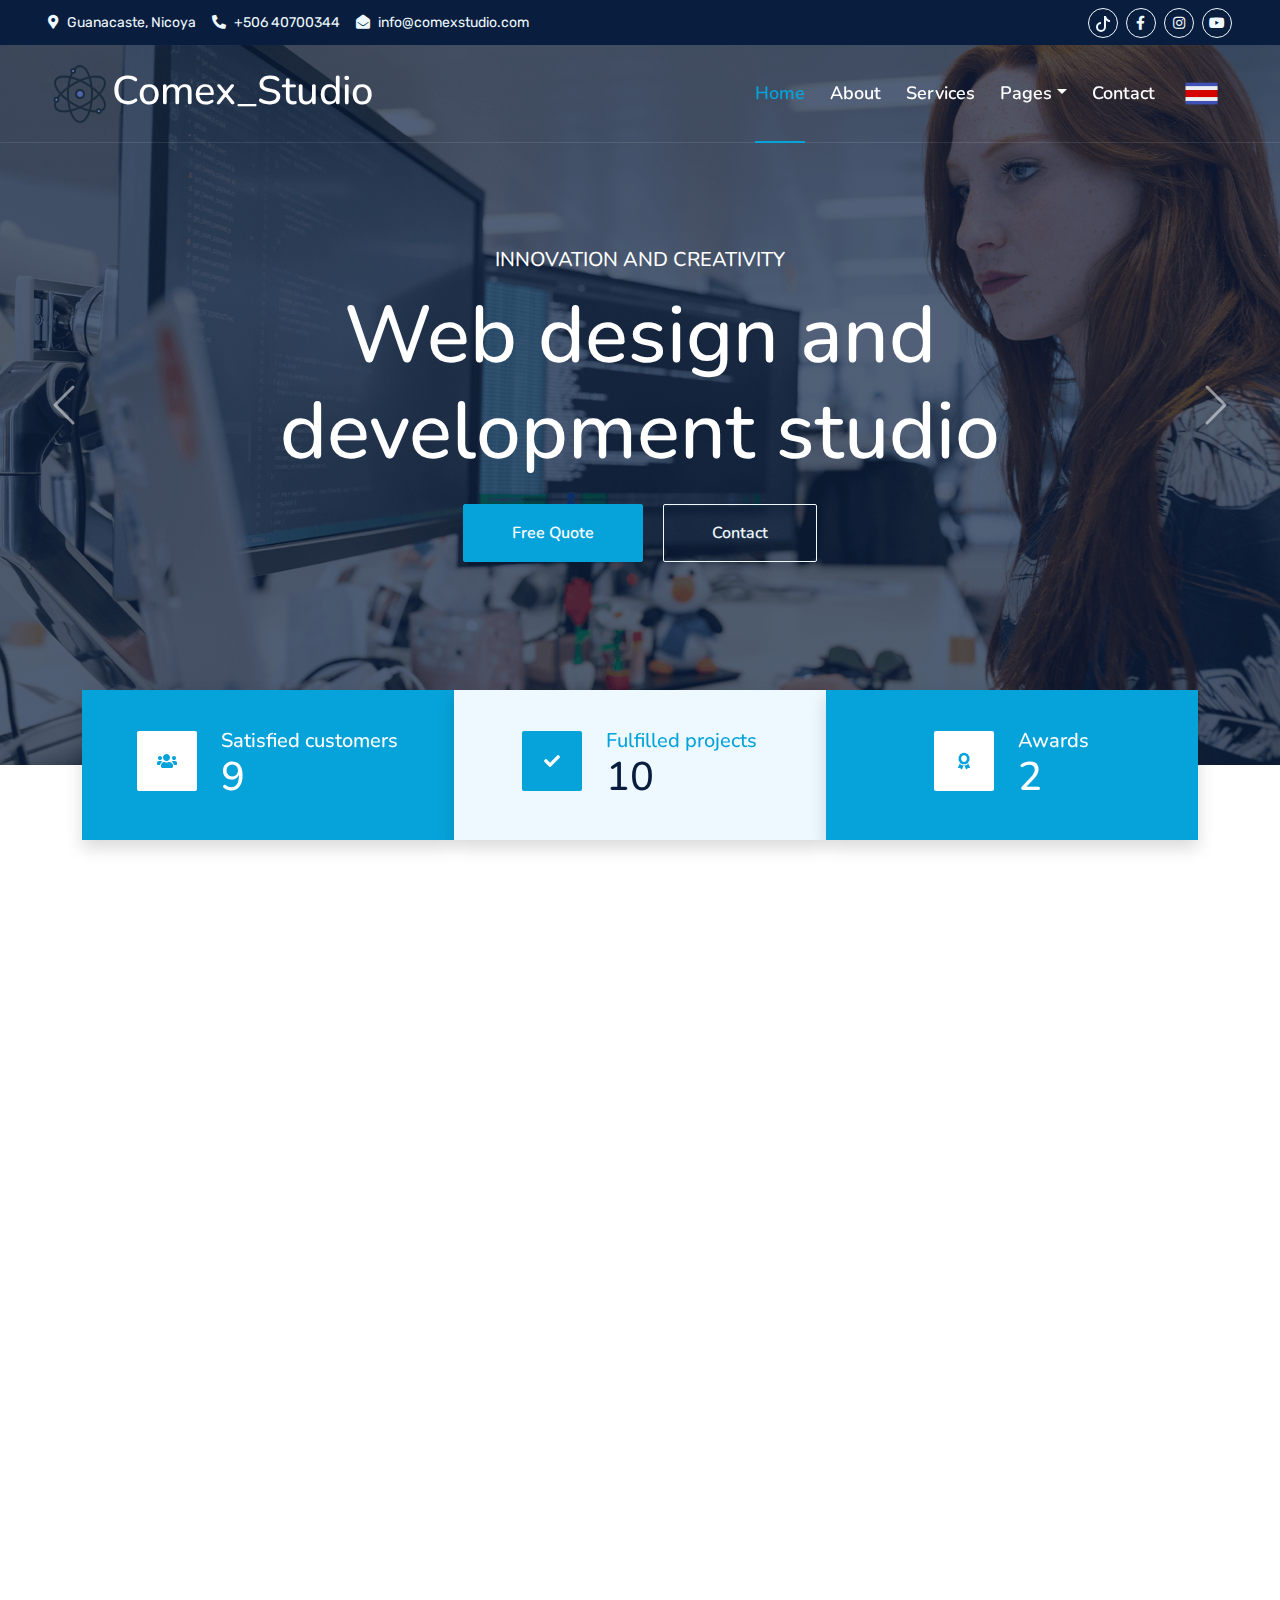
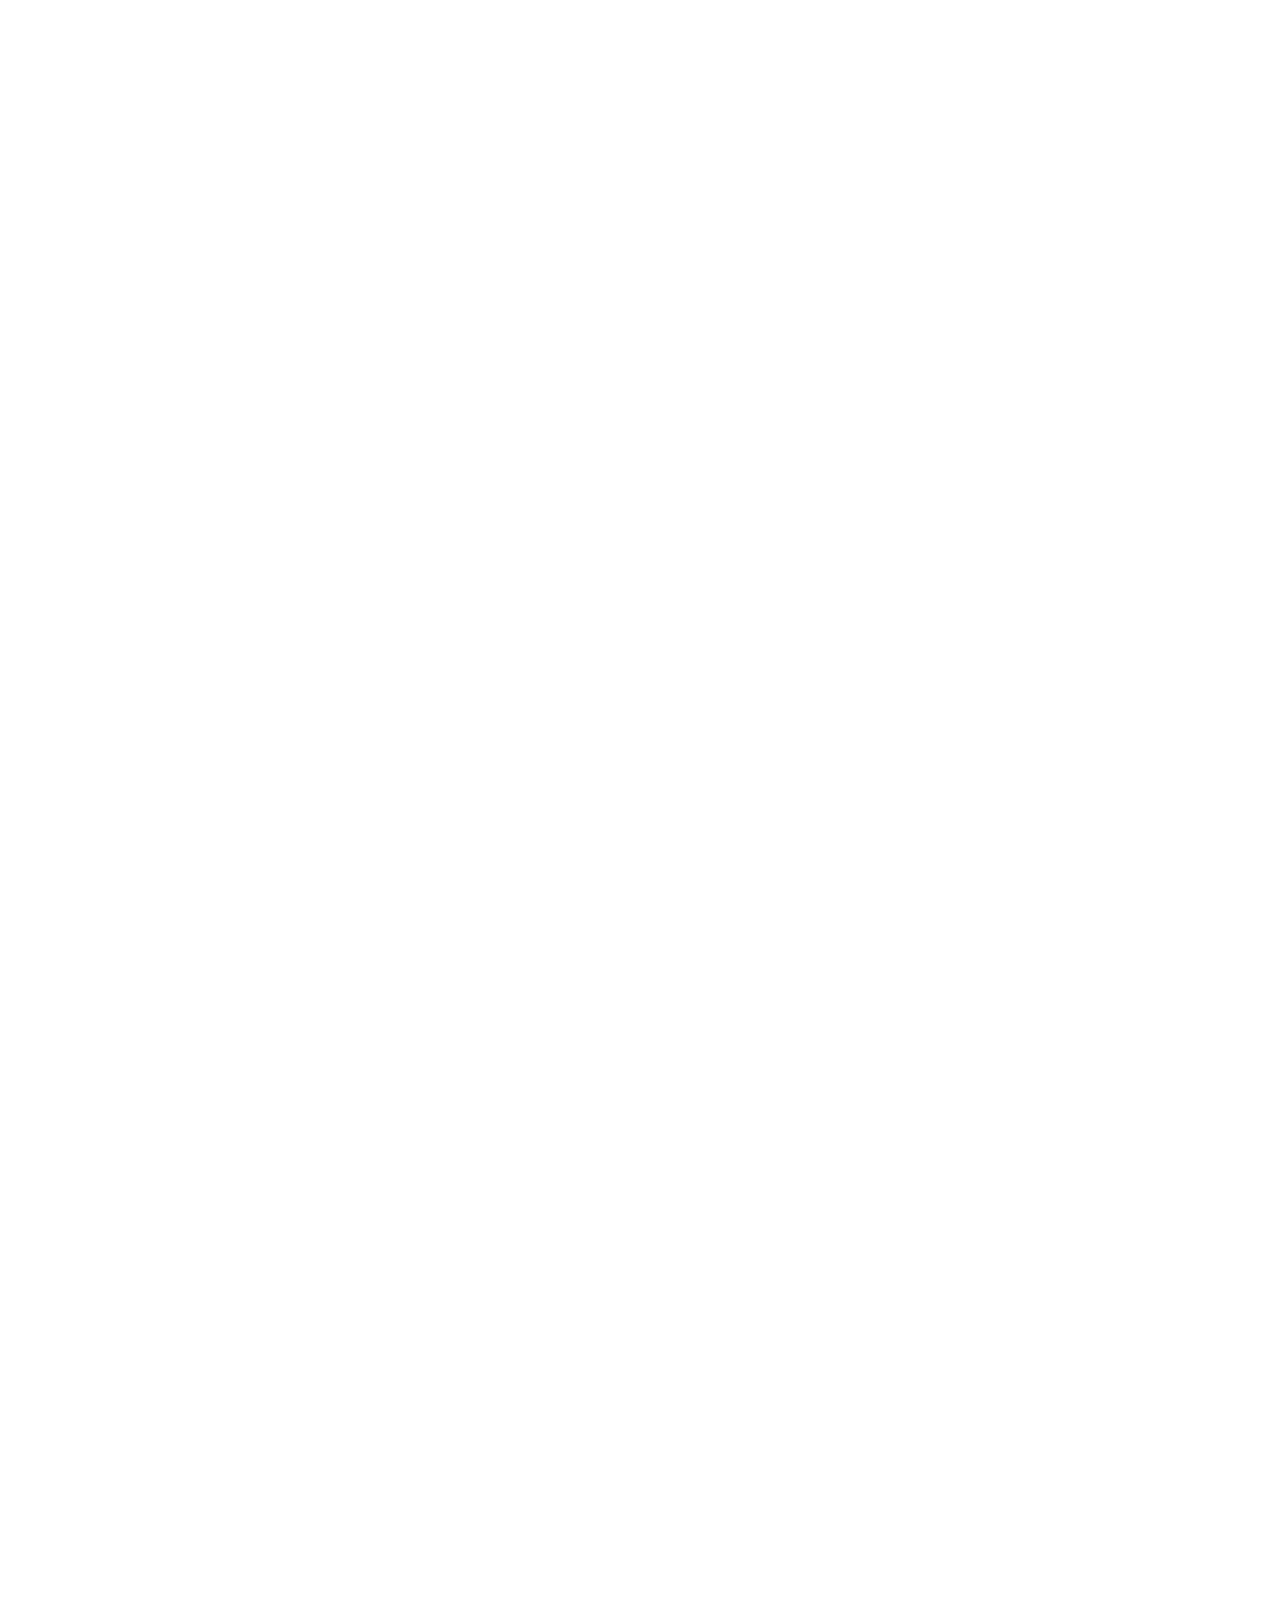
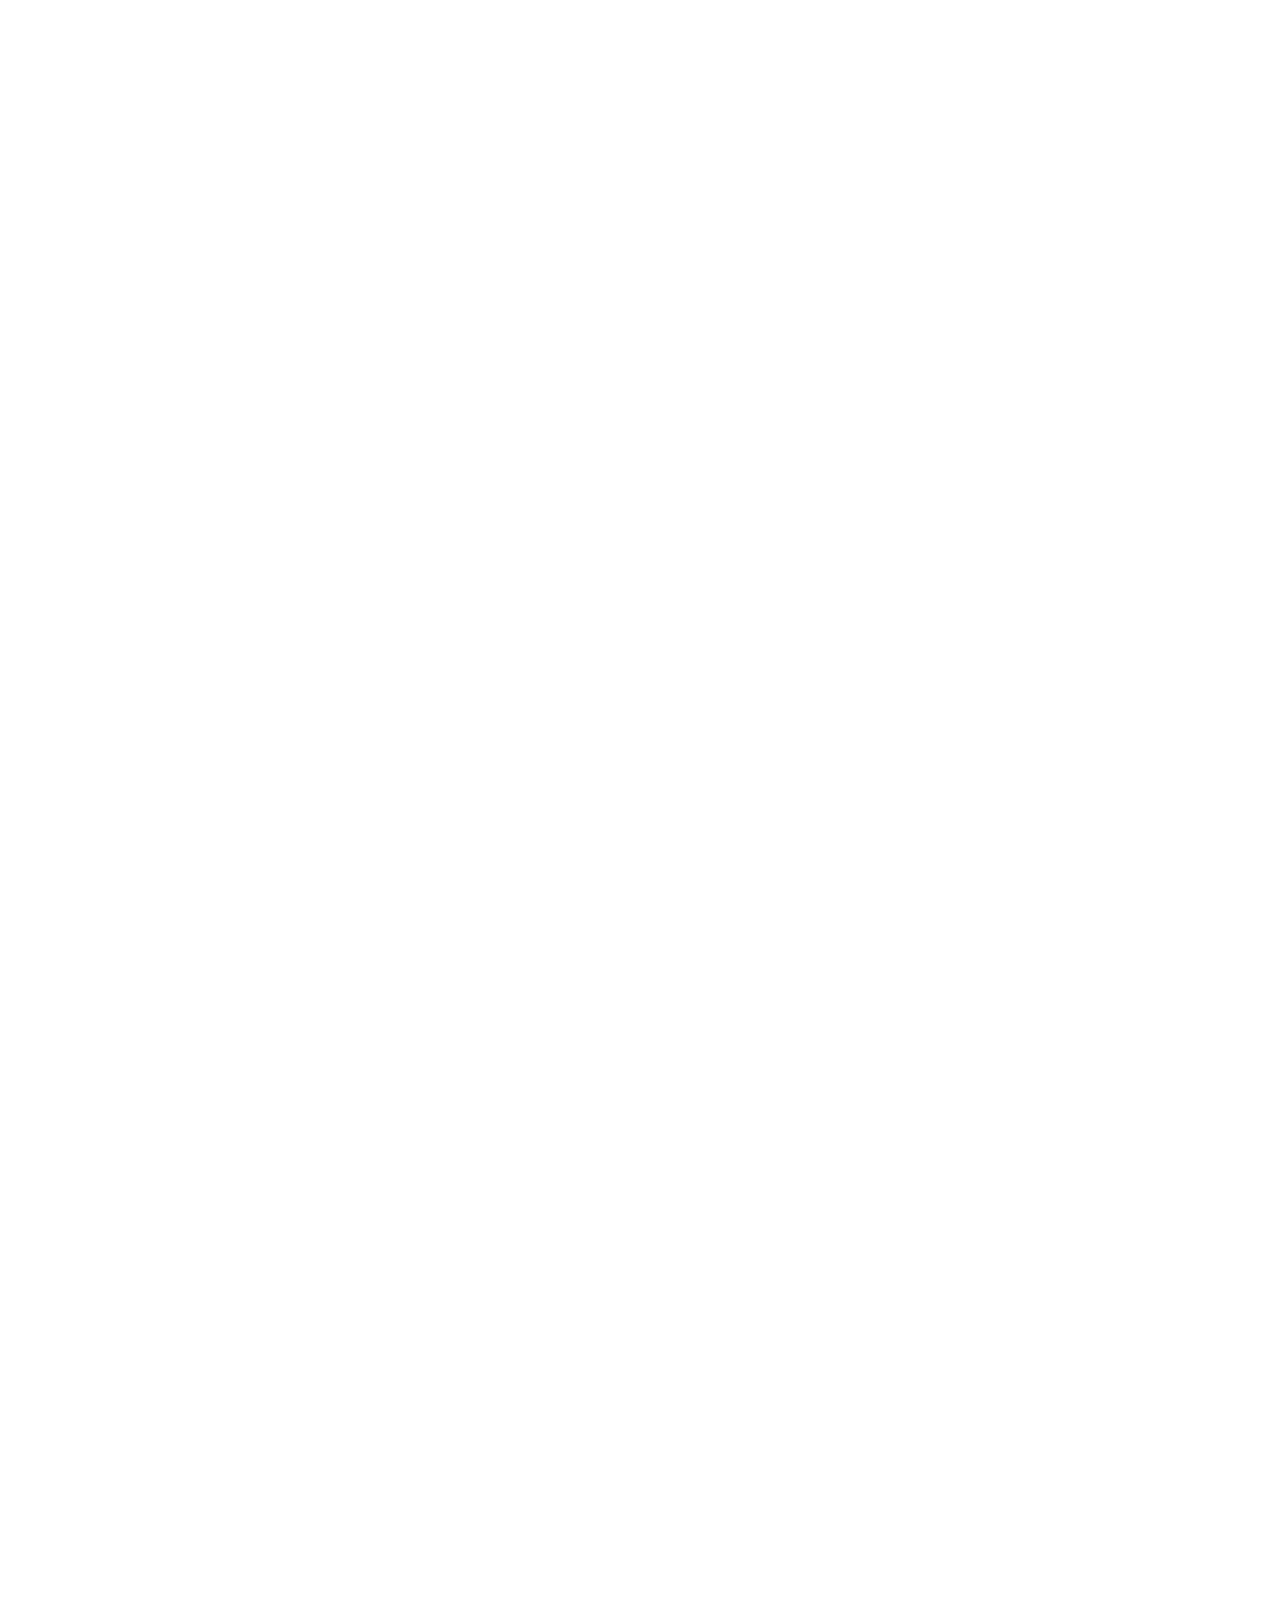
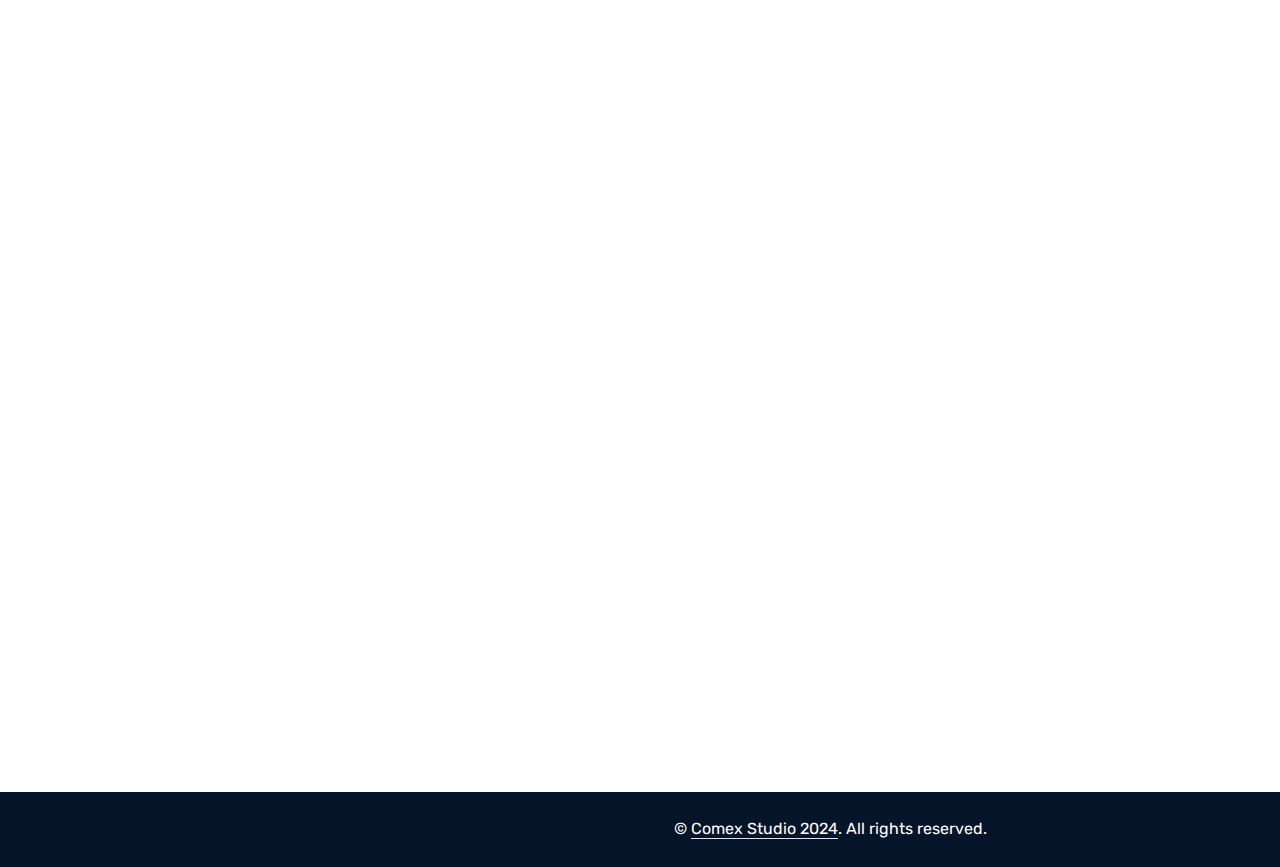
==== commit 2136043f: "index.html: Correcion de ingled" ====
--- a/index.html
+++ b/index.html
@@ -126,7 +126,7 @@
                     <div class="carousel-caption d-flex flex-column align-items-center justify-content-center">
                         <div class="p-3" style="max-width: 900px;">
                             <h5 class="text-white text-uppercase mb-3 animated slideInDown">INNOVATION AND CREATIVITY</h5>
-                            <h1 id="heading" class="display-1 text-white mb-md-4 animated zoomIn">Solución digital creativa e innovadora</h1>
+                            <h1 id="heading" class="display-1 text-white mb-md-4 animated zoomIn">Creative and innovative digital solution</h1>
                             <a href="quote.html" class="btn btn-primary py-md-3 px-md-5 me-3 animated slideInLeft">Free Quote</a>
                             <a href="contact.html" class="btn btn-outline-light py-md-3 px-md-5 animated slideInRight">Contact</a>
                         </div>
@@ -221,11 +221,11 @@
                     <p class="mb-4">We are a company made up of a work team that does what they like most. COMEX STUDIO is made up of the impetuous talent of young people who dream of: Innovating. And we have set ourselves the mission of helping our clients discover the entire universe of possibilities that the digital world offers as an effective communication and sales tool.</p>
                     <div class="row g-0 mb-3">
                         <div class="col-sm-6 wow zoomIn" data-wow-delay="0.2s">
-                            <h5 class="mb-3"><i class="fa fa-check text-primary me-3"></i>Recommendations</h5>
+                            <h5 class="mb-3"><i class="fa fa-check text-primary me-3"></i>Consulting for web projects</h5>
                             <h5 class="mb-3"><i class="fa fa-check text-primary me-3"></i>Professional team</h5>
                         </div>
                         <div class="col-sm-6 wow zoomIn" data-wow-delay="0.4s">
-                            <h5 class="mb-3"><i class="fa fa-check text-primary me-3"></i>Medium</h5>
+                            <h5 class="mb-3"><i class="fa fa-check text-primary me-3"></i>Technical support</h5>
                             <h5 class="mb-3"><i class="fa fa-check text-primary me-3"></i>Reasonable prices</h5>
                         </div>
                     </div>
@@ -295,7 +295,7 @@
                             <div class="bg-primary rounded d-flex align-items-center justify-content-center mb-3" style="width: 60px; height: 60px;">
                                 <i class="fa fa-phone-alt text-white"></i>
                             </div>
-                            <h4>Medium</h4>
+                            <h4>Technical support</h4>
                             <p class="mb-0">We provide support service.</p>
                         </div>
                     </div>
@@ -387,7 +387,7 @@
                             <div class="d-flex justify-content-between mb-3"><span>Landing Page</span><i class="fa fa-check text-primary pt-1"></i></div>
                             <div class="d-flex justify-content-between mb-3"><span>Responsive Website</span><i class="fa fa-check text-primary pt-1"></i></div>
                             <div class="d-flex justify-content-between mb-3"><span>Business Emails</span><i class="fa fa-check text-primary pt-1"></i></div>
-                            <div class="d-flex justify-content-between mb-3"><span>Medium</span><i class="fa fa-check text-primary pt-1"></i></div>
+                            <div class="d-flex justify-content-between mb-3"><span>Technical support</span><i class="fa fa-check text-primary pt-1"></i></div>
                             <div class="d-flex justify-content-between mb-2"><span>Databases</span><i class="fa fa-times text-danger pt-1"></i></div>
                             <a href="contact.html" class="btn btn-primary py-2 px-4 mt-4">Order</a>
                         </div>
@@ -407,7 +407,7 @@
                             <div class="d-flex justify-content-between mb-3"><span>Landing Page</span><i class="fa fa-check text-primary pt-1"></i></div>
                             <div class="d-flex justify-content-between mb-3"><span>Responsive Website</span><i class="fa fa-check text-primary pt-1"></i></div>
                             <div class="d-flex justify-content-between mb-3"><span>Business Emails</span><i class="fa fa-check text-primary pt-1"></i></div>
-                            <div class="d-flex justify-content-between mb-3"><span>Medium</span><i class="fa fa-check text-primary pt-1"></i></div>
+                            <div class="d-flex justify-content-between mb-3"><span>Technical support</span><i class="fa fa-check text-primary pt-1"></i></div>
                             <div class="d-flex justify-content-between mb-2"><span>Databases</span><i class="fa fa-times text-danger pt-1"></i></div>
                             <a href="contact.html" class="btn btn-primary py-2 px-4 mt-4">Order</a>
                         </div>
@@ -427,7 +427,7 @@
                             <div class="d-flex justify-content-between mb-3"><span>Complete Website</span><i class="fa fa-check text-primary pt-1"></i></div>
                             <div class="d-flex justify-content-between mb-3"><span>Responsive Website</span><i class="fa fa-check text-primary pt-1"></i></div>
                             <div class="d-flex justify-content-between mb-3"><span>Business Emails</span><i class="fa fa-check text-primary pt-1"></i></div>
-                            <div class="d-flex justify-content-between mb-3"><span>Medium</span><i class="fa fa-check text-primary pt-1"></i></div>
+                            <div class="d-flex justify-content-between mb-3"><span>Technical support</span><i class="fa fa-check text-primary pt-1"></i></div>
                             <div class="d-flex justify-content-between mb-2"><span>Databases</span><i class="fa fa-check text-primary pt-1"></i></div>
                             <a href="contact.html" class="btn btn-primary py-2 px-4 mt-4">Order</a>
                         </div>
@@ -453,7 +453,7 @@
                             <h5 class="mb-4"><i class="fa fa-reply text-primary me-3"></i>Fast answer</h5>
                         </div>
                         <div class="col-sm-6 wow zoomIn" data-wow-delay="0.4s">
-                            <h5 class="mb-4"><i class="fa fa-phone-alt text-primary me-3"></i>phone support</h5>
+                            <h5 class="mb-4"><i class="fa fa-phone-alt text-primary me-3"></i>Phone support</h5>
                         </div>
                     </div>
                     <p class="mb-4">We provide IT solutions, contact us and talk to us about what you want to build</p>
@@ -575,7 +575,7 @@
                             </div>
                             <div class="link-animated d-flex flex-column justify-content-start">
                                 <a class="text-light mb-2" href="#"><i class="bi bi-arrow-right text-primary me-2"></i>Home</a>
-                                <a class="text-light mb-2" href="about.html"><i class="bi bi-arrow-right text-primary me-2"></i>About</a>
+                                <a class="text-light mb-2" href="about.html"><i class="bi bi-arrow-right text-primary me-2"></i>About us</a>
                                 <a class="text-light mb-2" href="service.html"><i class="bi bi-arrow-right text-primary me-2"></i>Other services</a>
                                 <!--<a class="text-light mb-2" href="team.html"><i class="bi bi-arrow-right text-primary me-2"></i>Equipo</a>-->
                                 <a class="text-light" href="contact.html"><i class="bi bi-arrow-right text-primary me-2"></i>Contact</a>
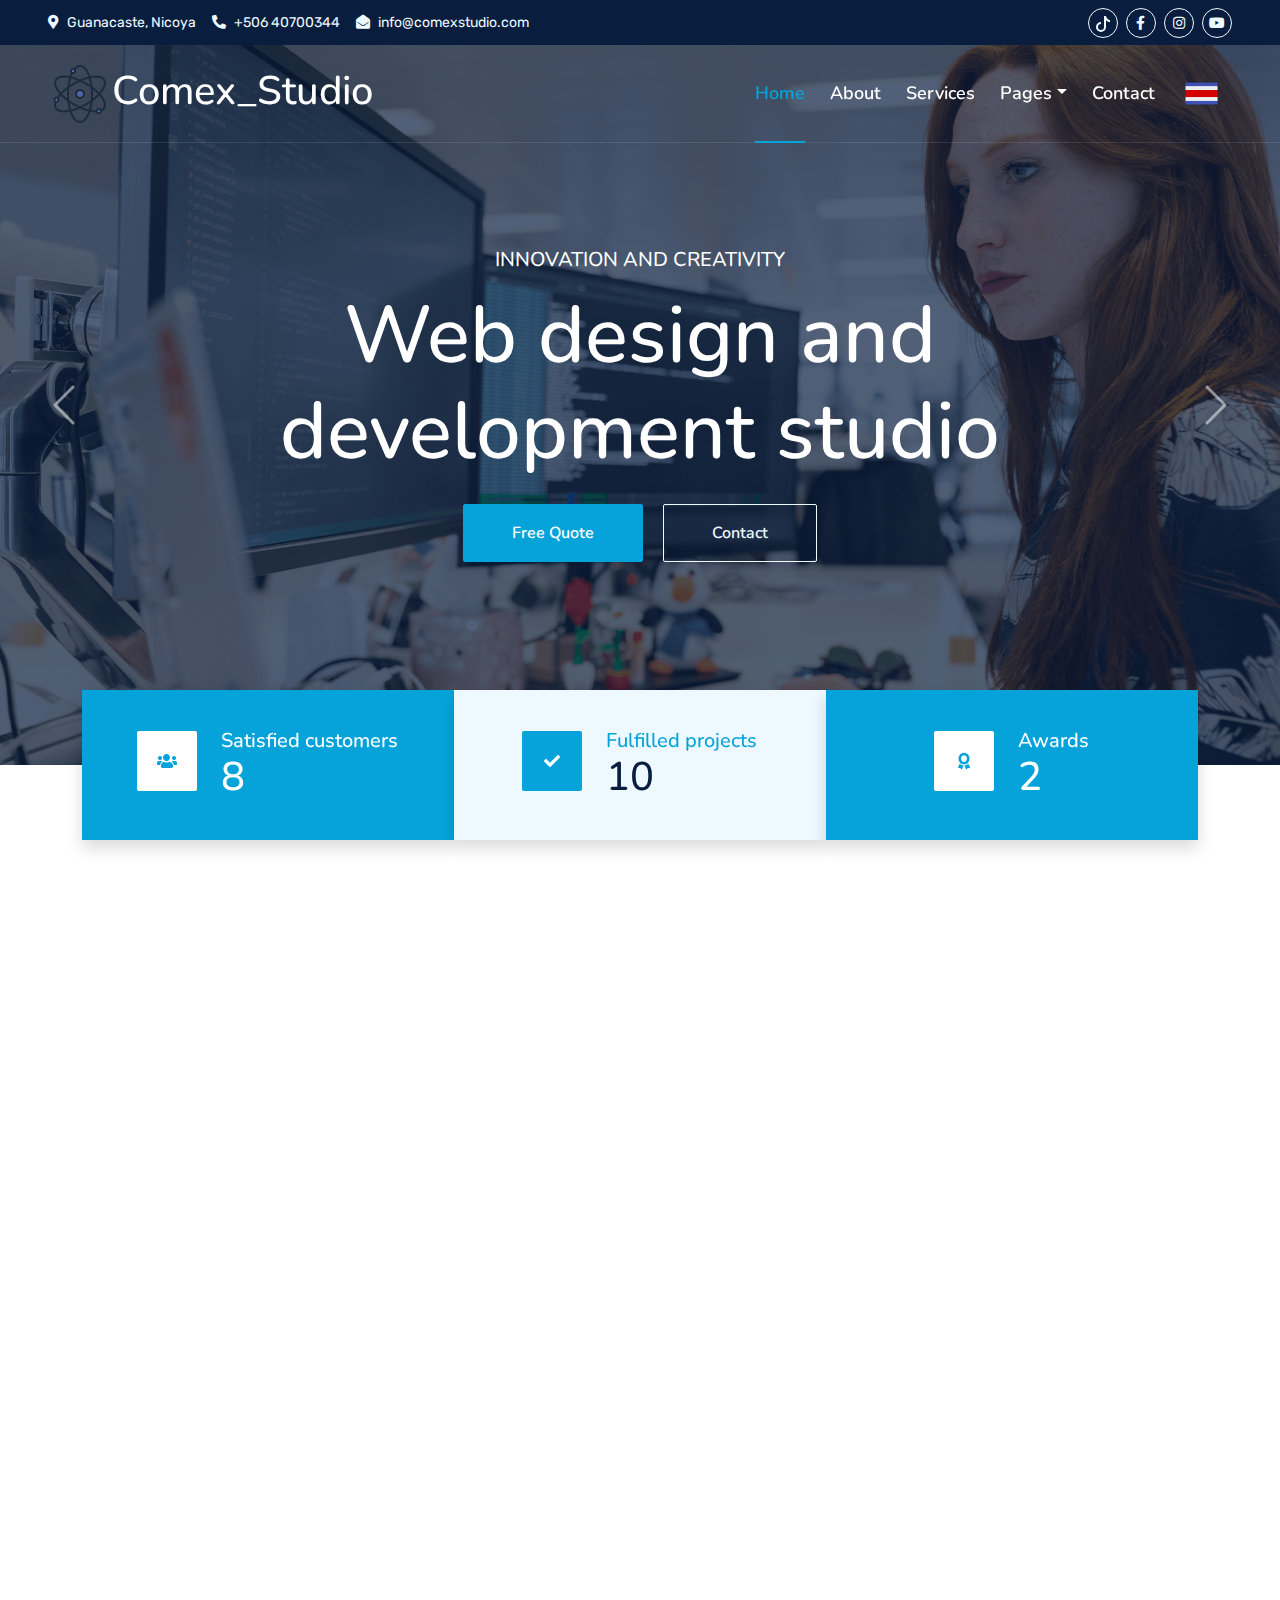
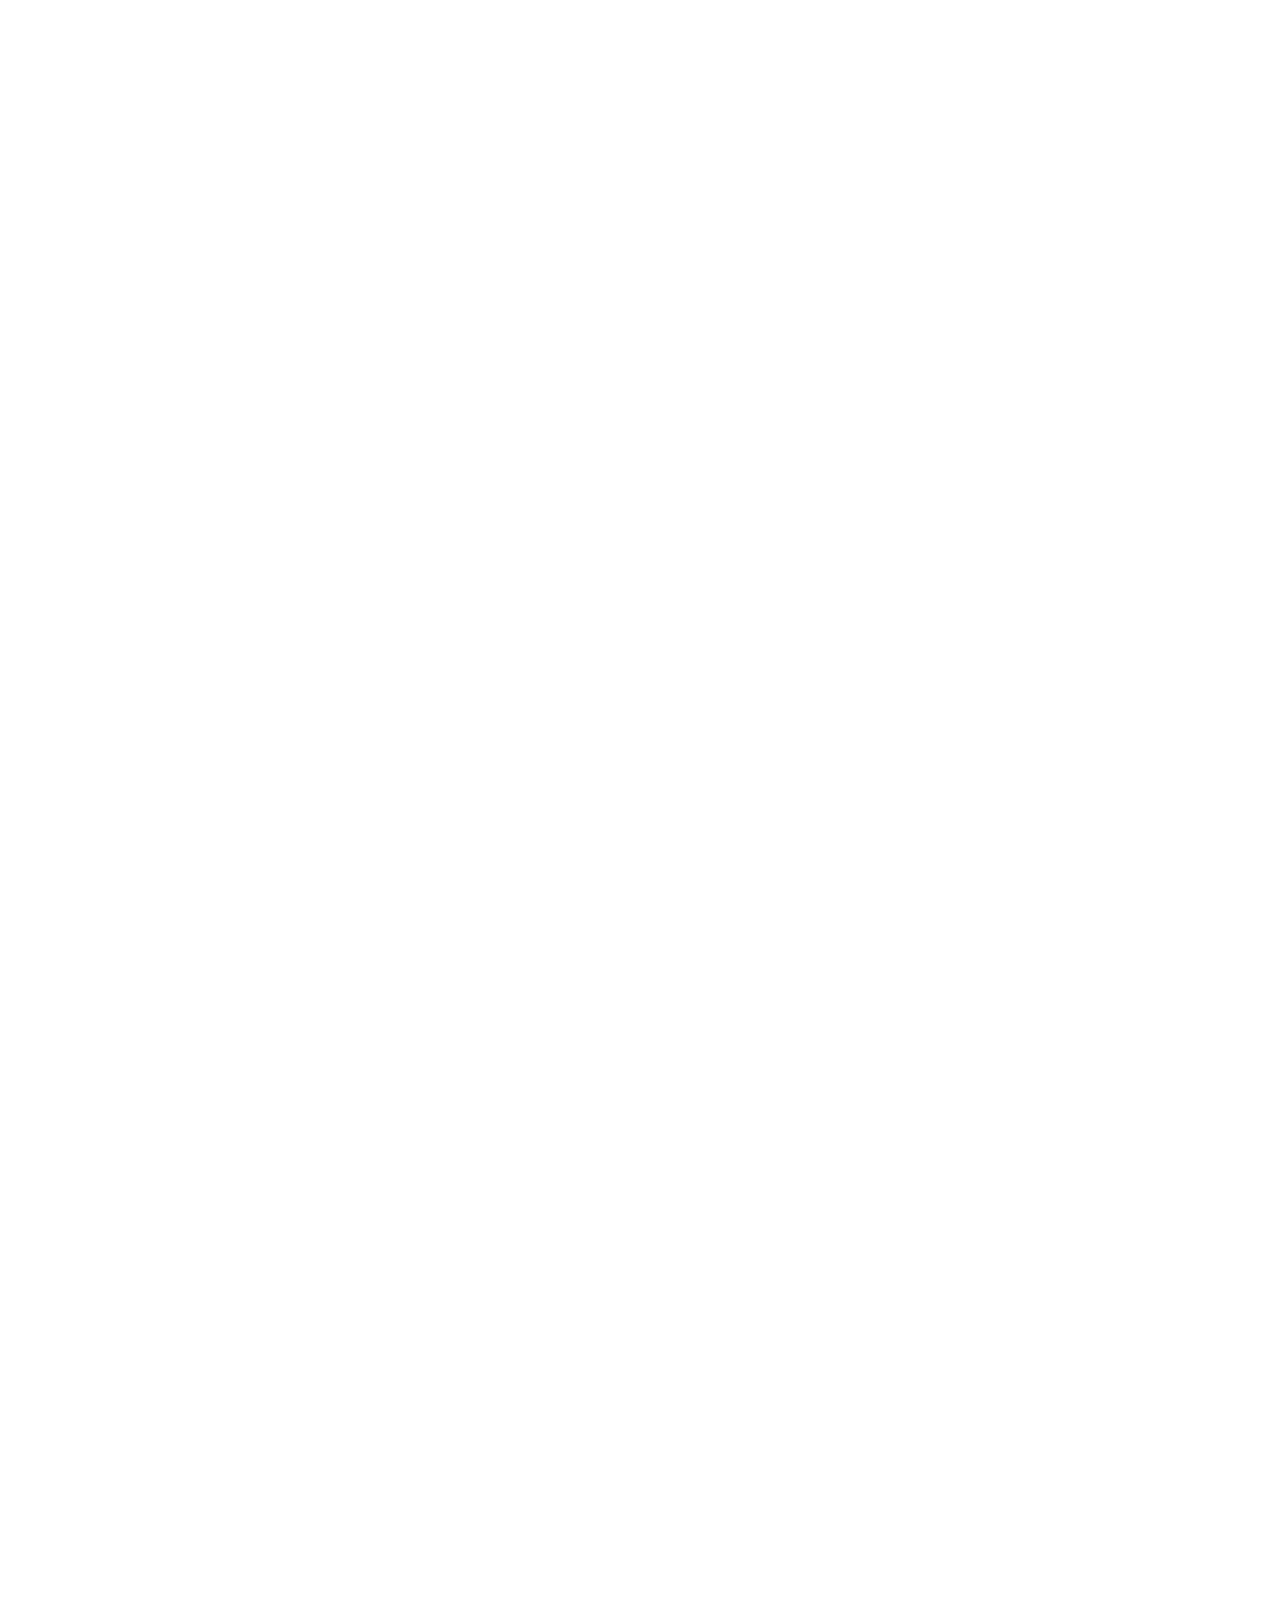
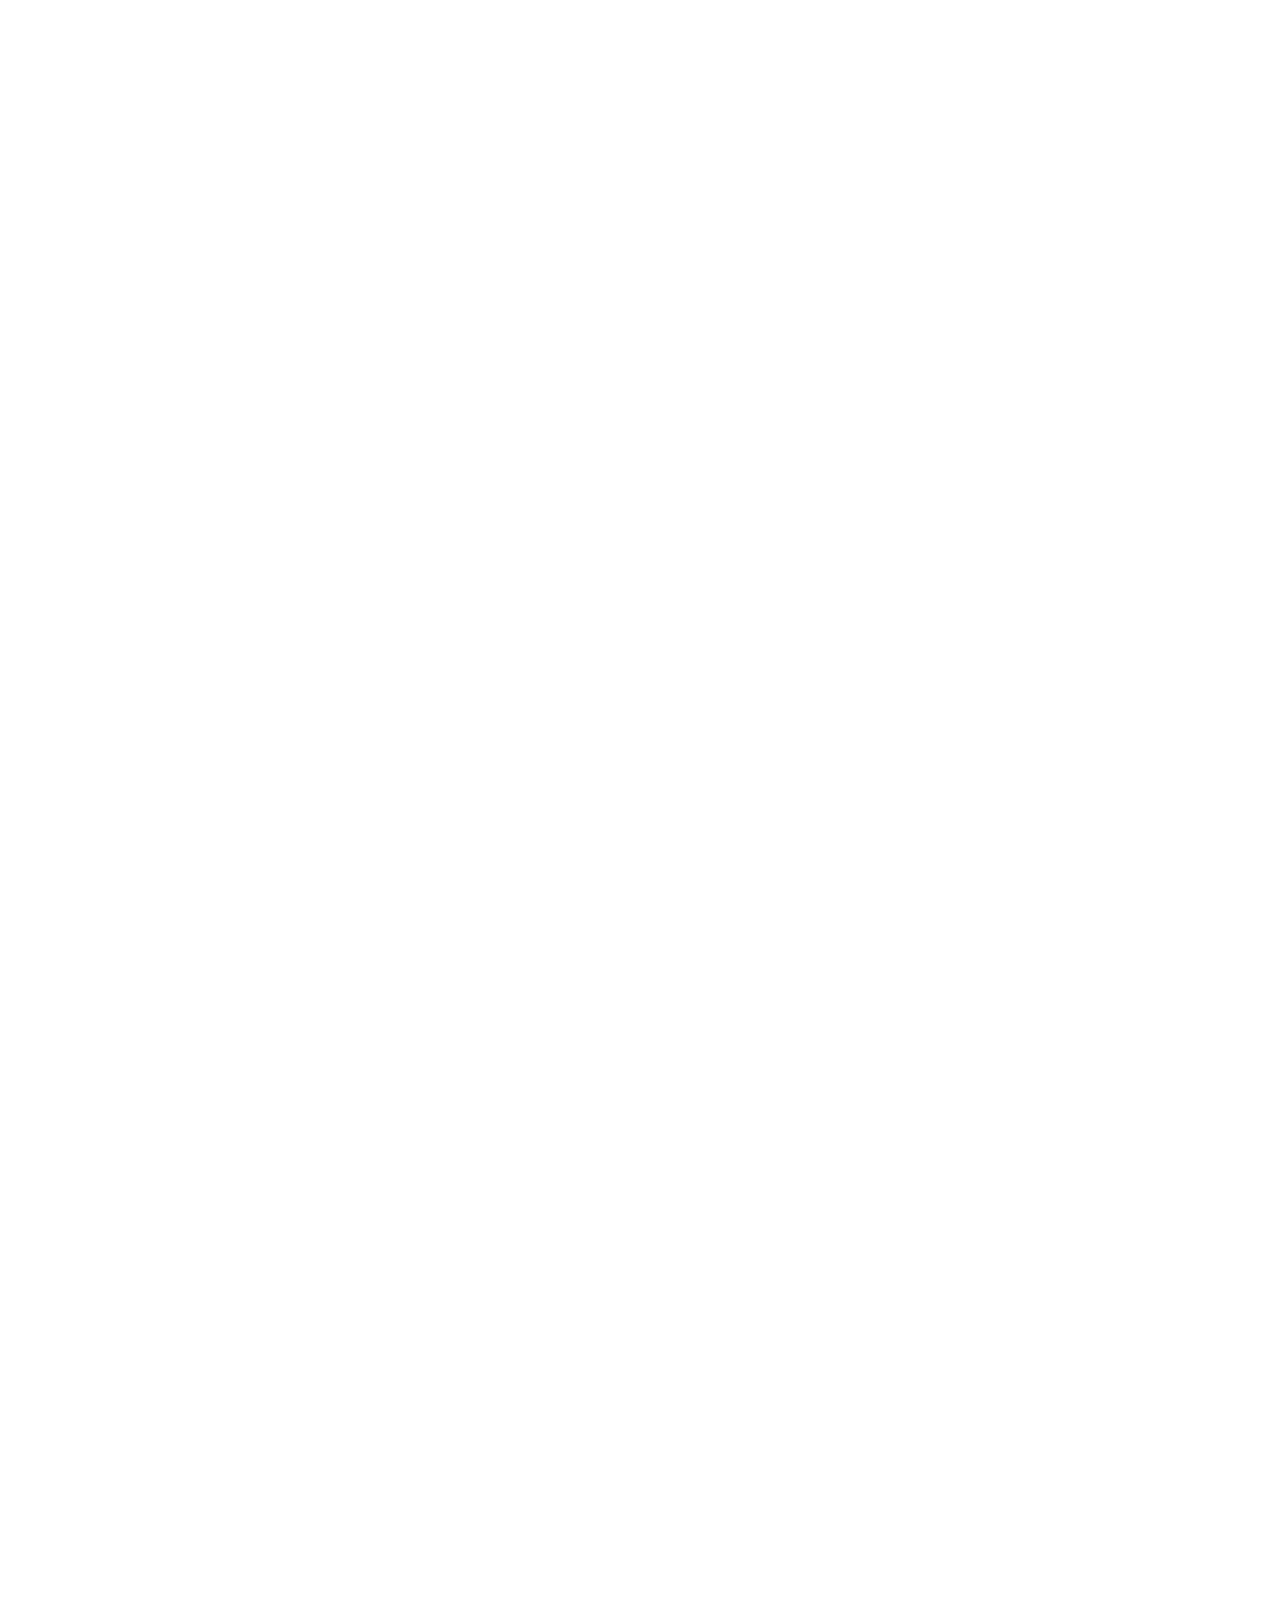
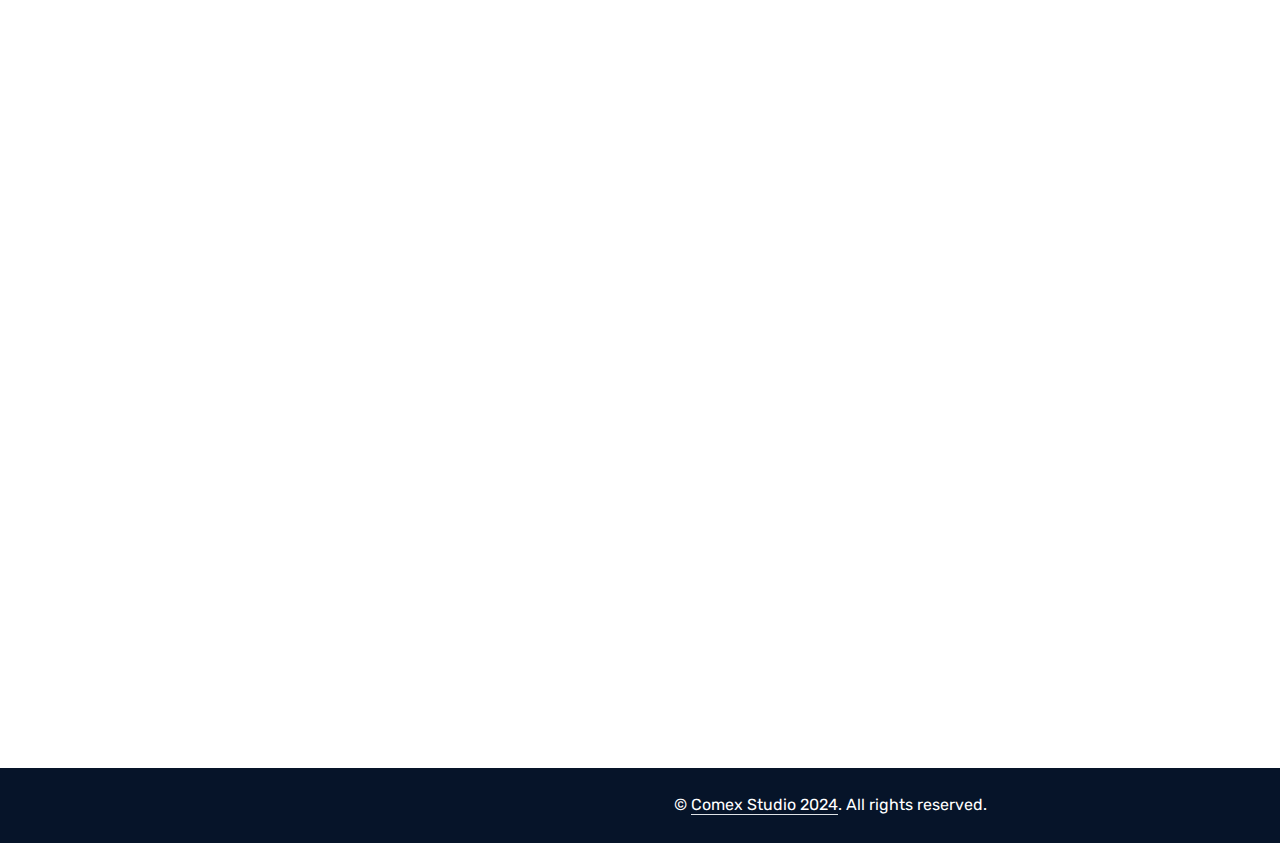
==== commit f559a27d: "index.html: Se corrige ubicacion" ====
--- a/index.html
+++ b/index.html
@@ -547,7 +547,7 @@
                             </div>
                             <div class="d-flex mb-2">
                                 <i class="bi bi-geo-alt text-primary me-2"></i>
-                                <p class="mb-0">Costa Rica, Guanacaste, Nicoya</p>
+                                <p class="mb-0">Costa Rica, San Jose</p>
                             </div>
                             <div class="d-flex mb-2">
                                 <i class="bi bi-envelope-open text-primary me-2"></i>
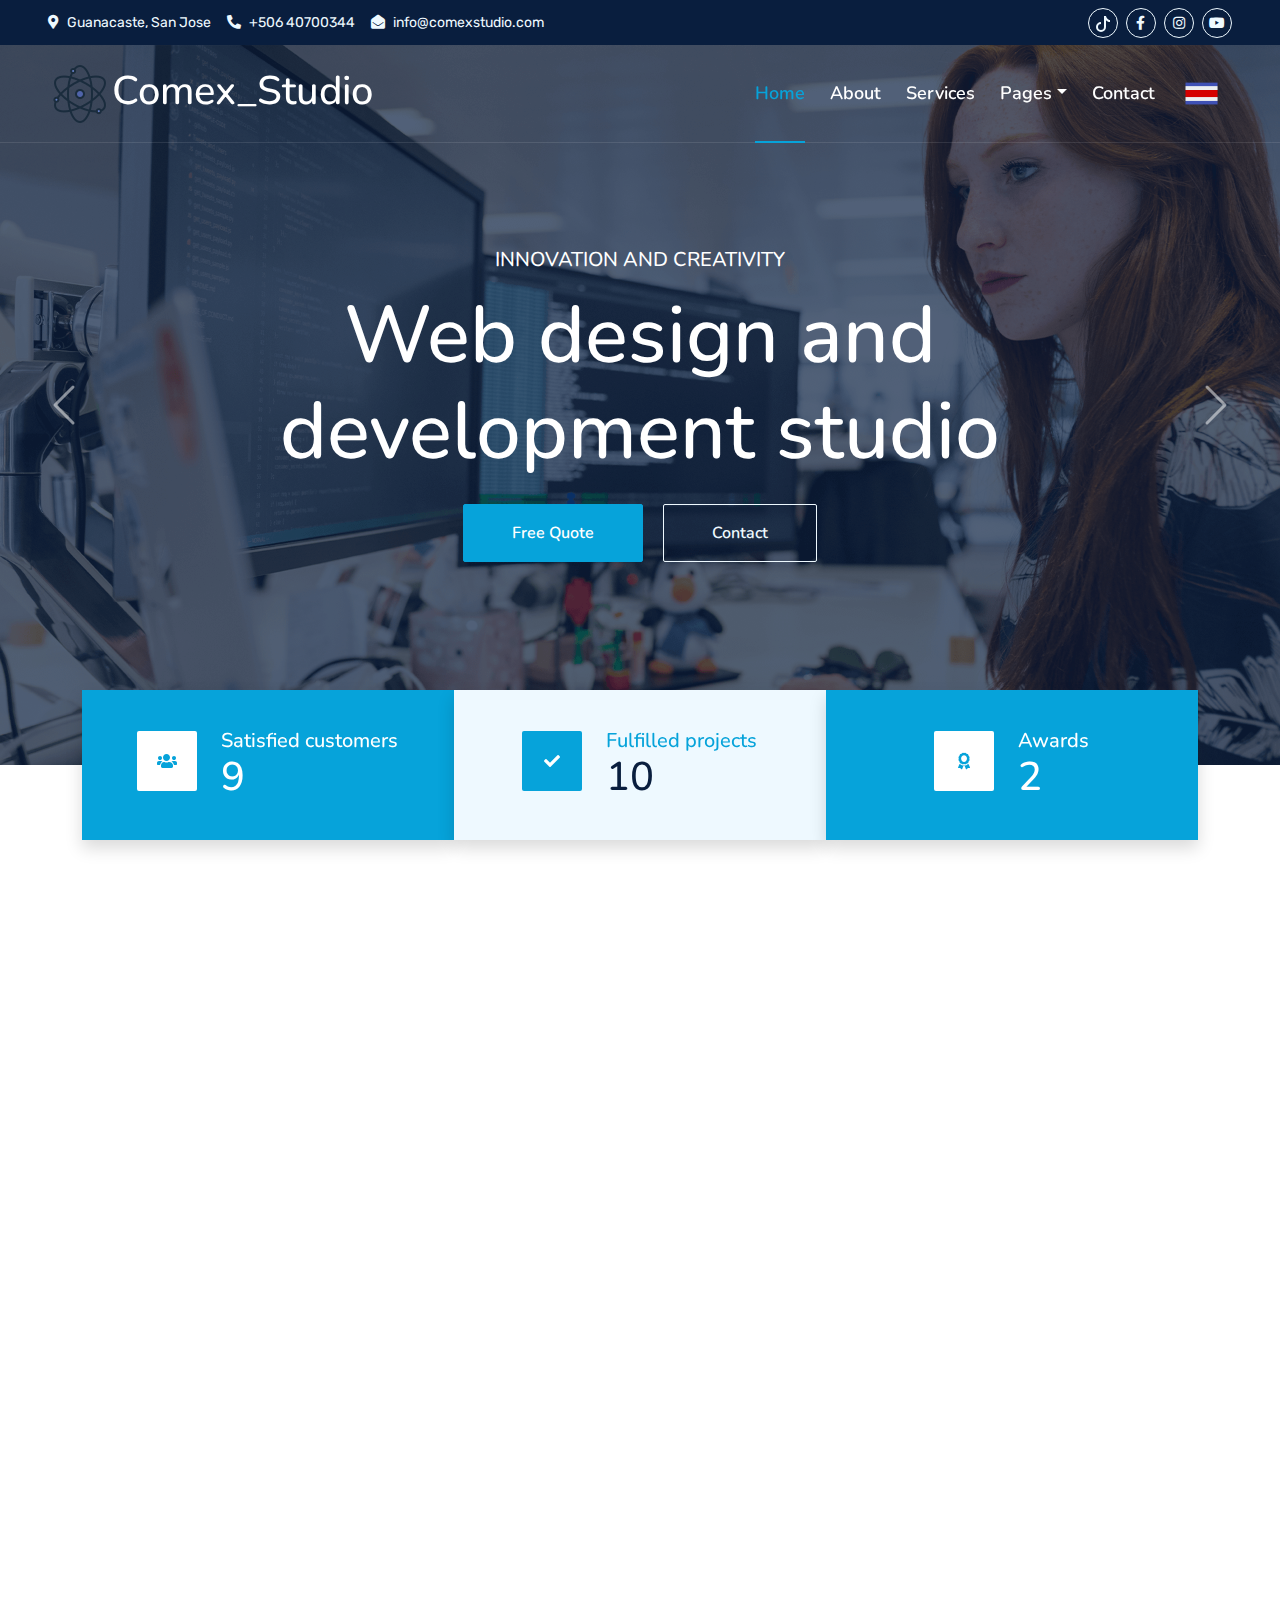
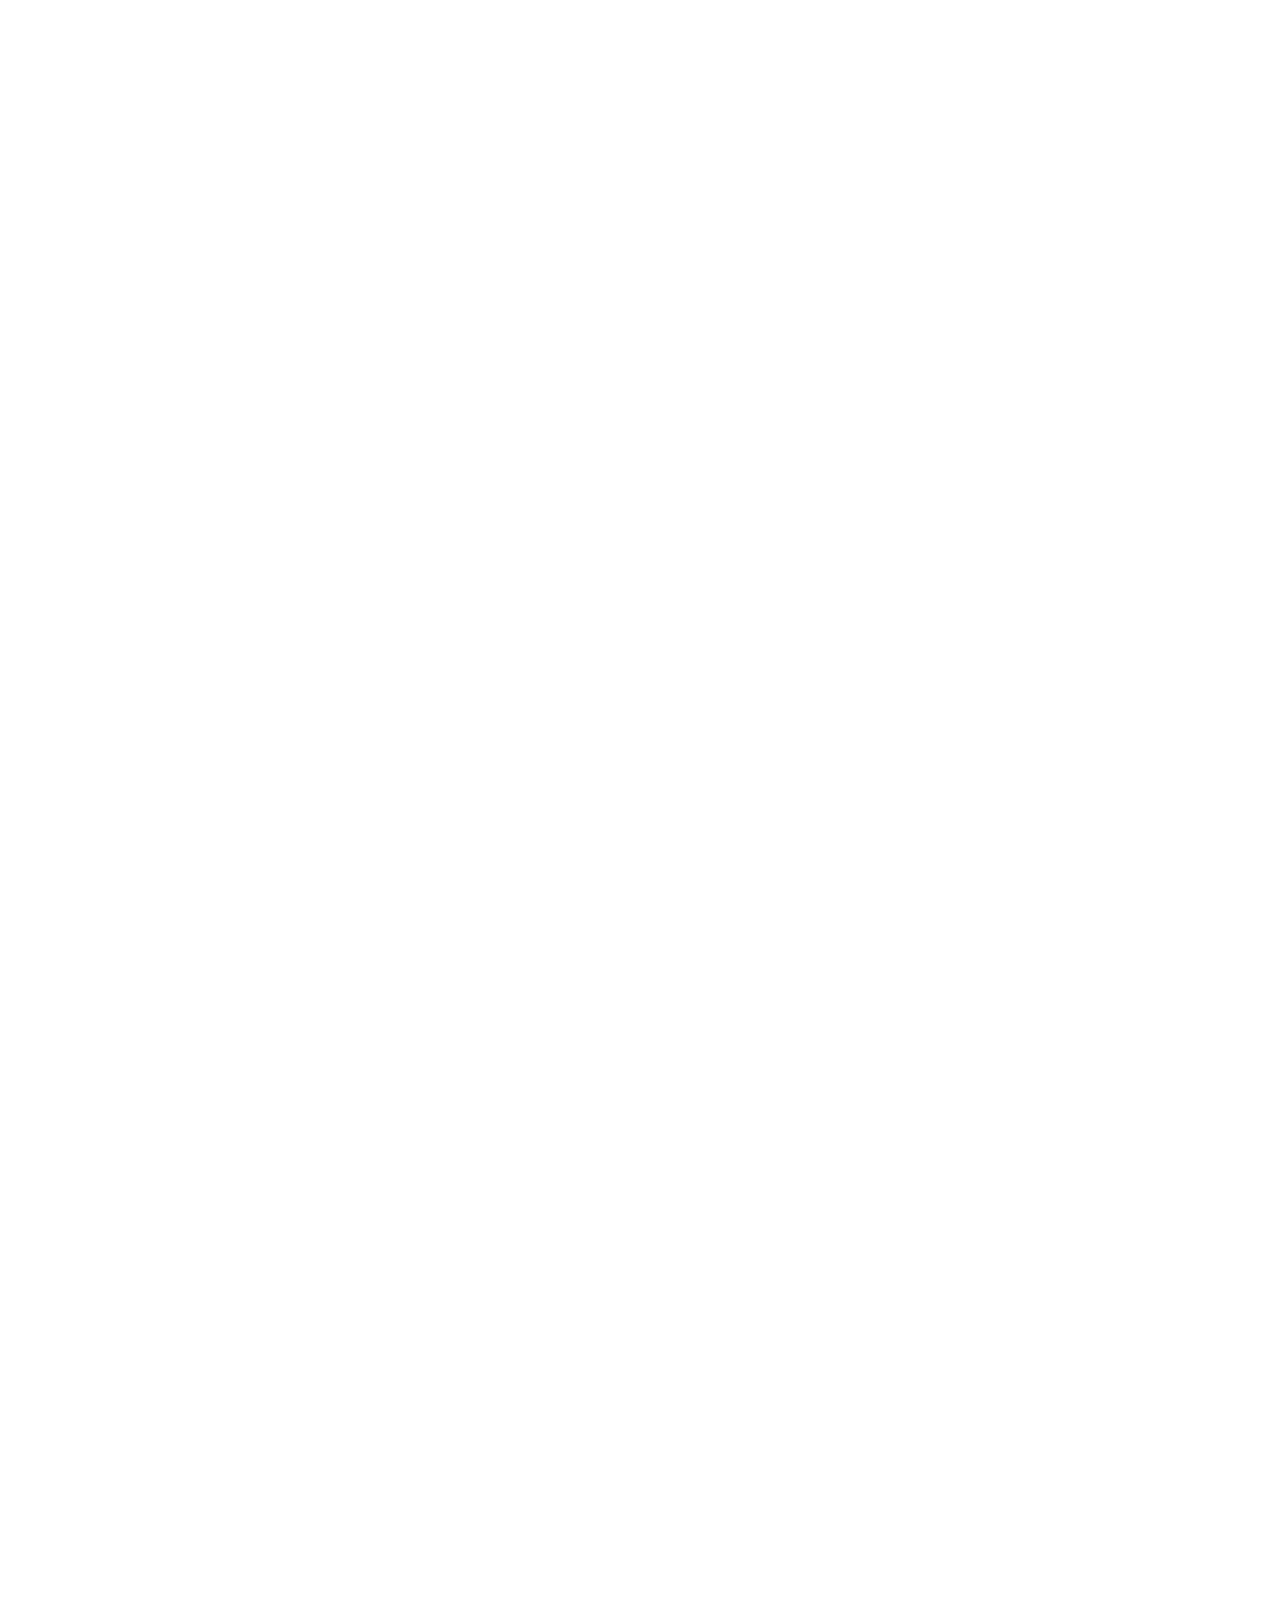
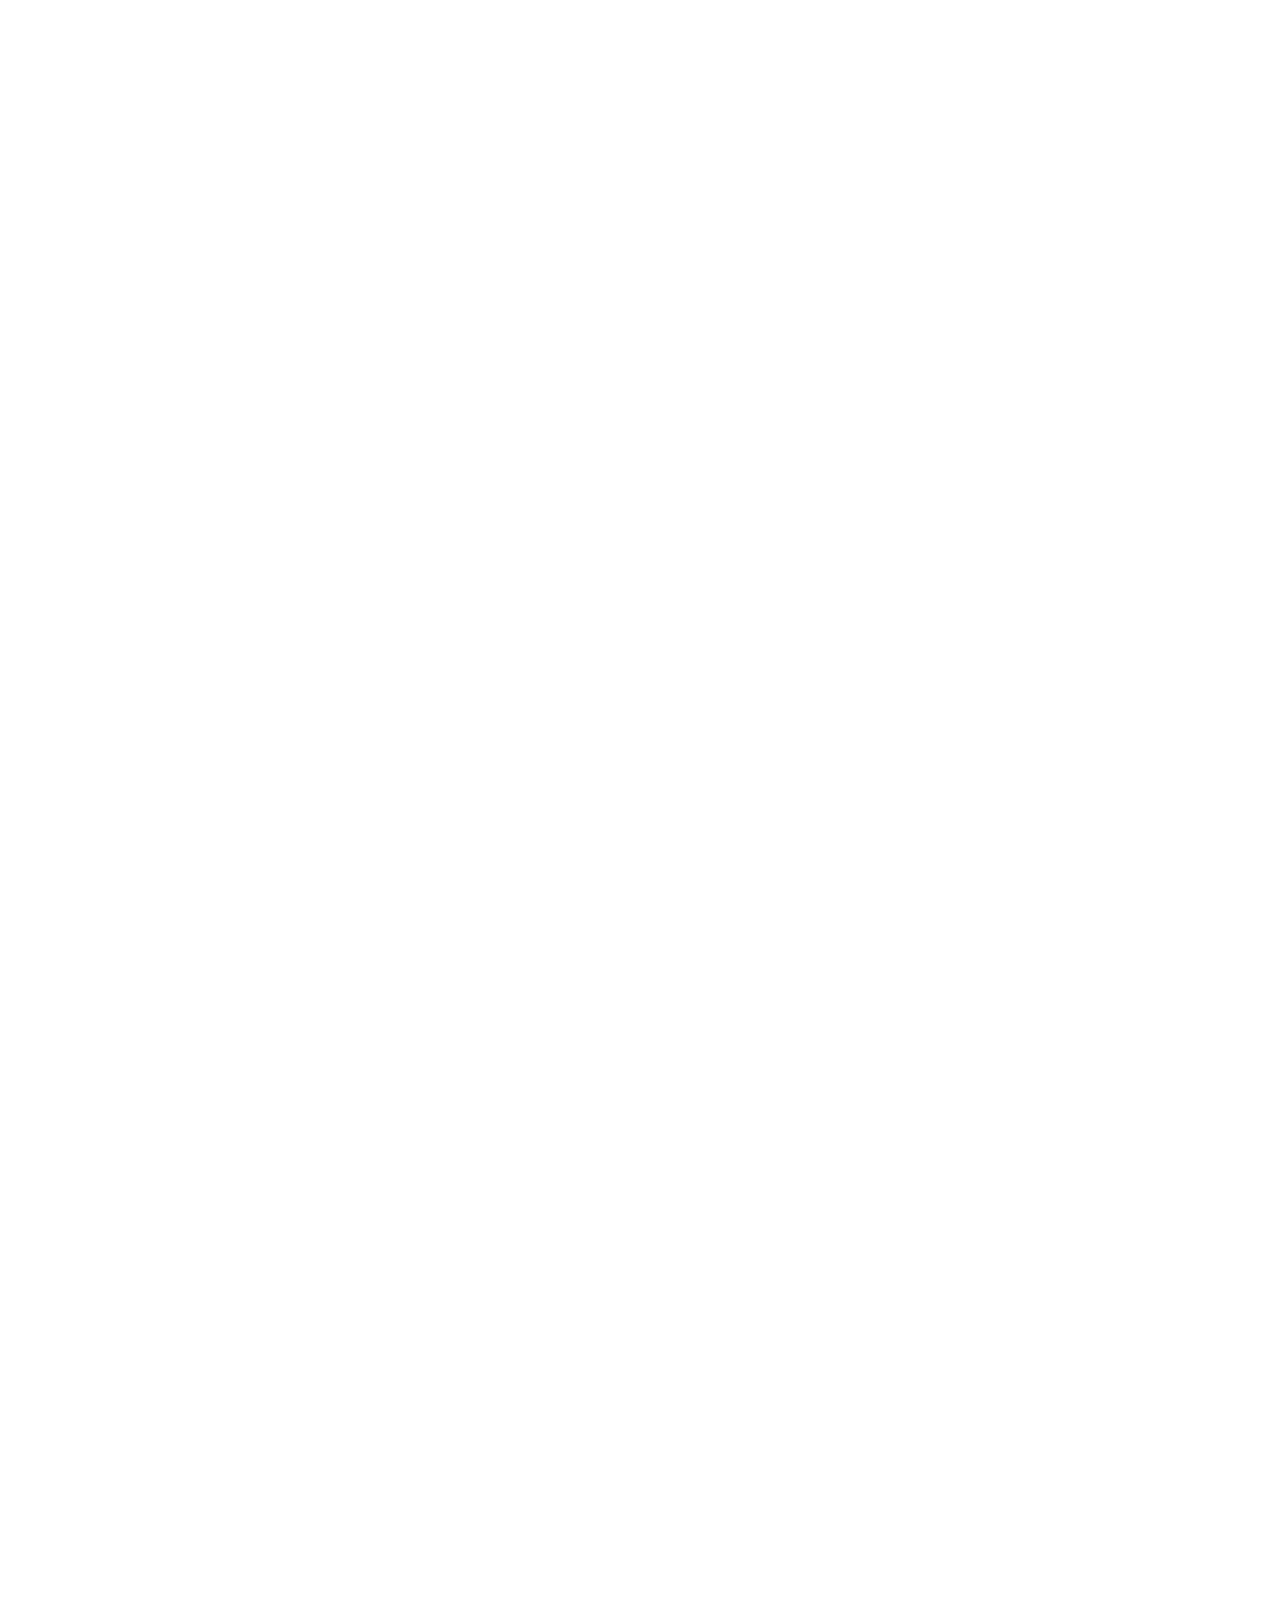
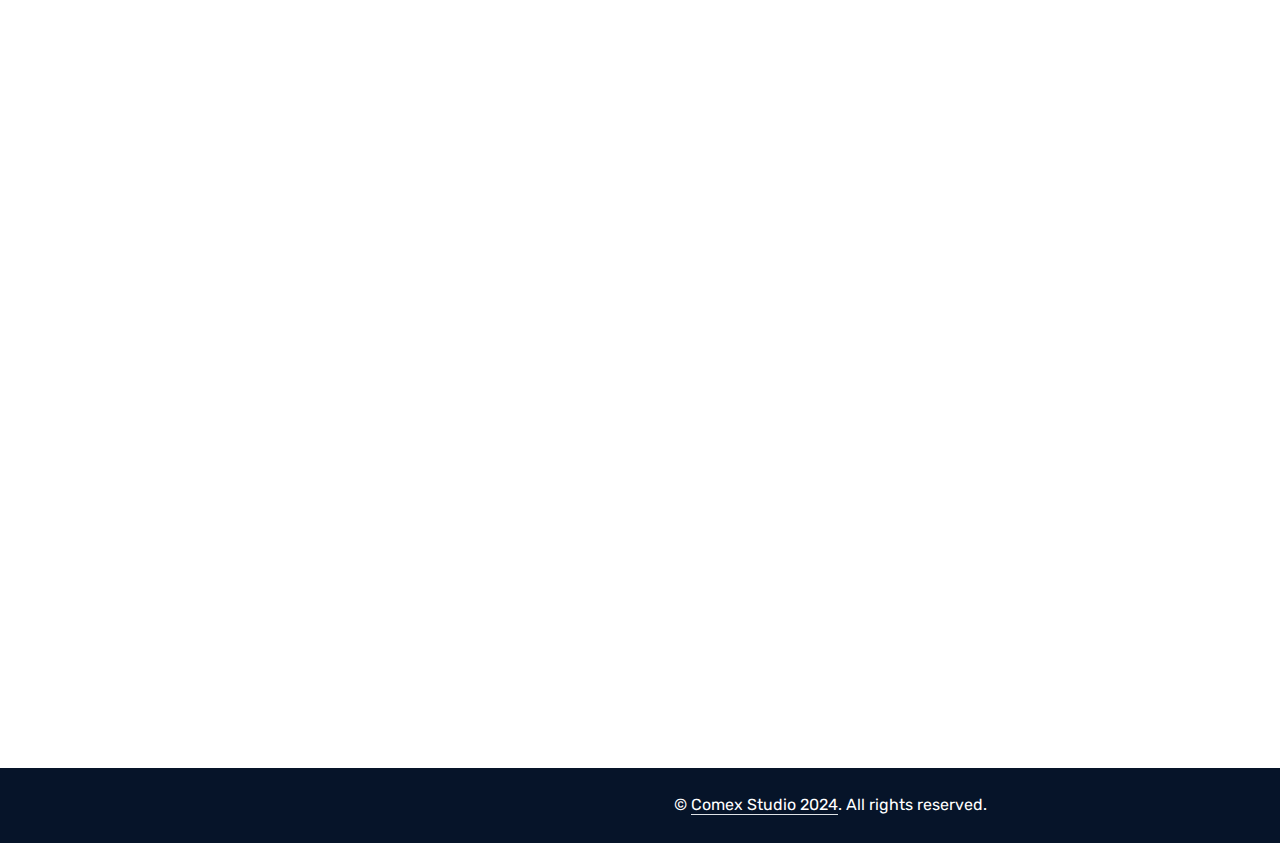
==== commit 418e79a3: "Correcion general de traduccion" ====
--- a/index.html
+++ b/index.html
@@ -44,7 +44,7 @@
         <div class="row gx-0">
             <div class="col-lg-8 text-center text-lg-start mb-2 mb-lg-0">
                 <div class="d-inline-flex align-items-center" style="height: 45px;">
-                    <small class="me-3 text-light"><i class="fa fa-map-marker-alt me-2"></i>Guanacaste, Nicoya</small>
+                    <small class="me-3 text-light"><i class="fa fa-map-marker-alt me-2"></i>Guanacaste, San Jose</small>
                     <small class="me-3 text-light"><i class="fa fa-phone-alt me-2"></i><a class="envio_mail" target="_blank" href="tel:+50640700344">+506 40700344</a></small>
                     <small class="text-light"><i class="fa fa-envelope-open me-2"></i><a class="envio_mail" target="_blank" href="mailto:info@comexstudio.com">info@comexstudio.com</a></small>
                 </div>
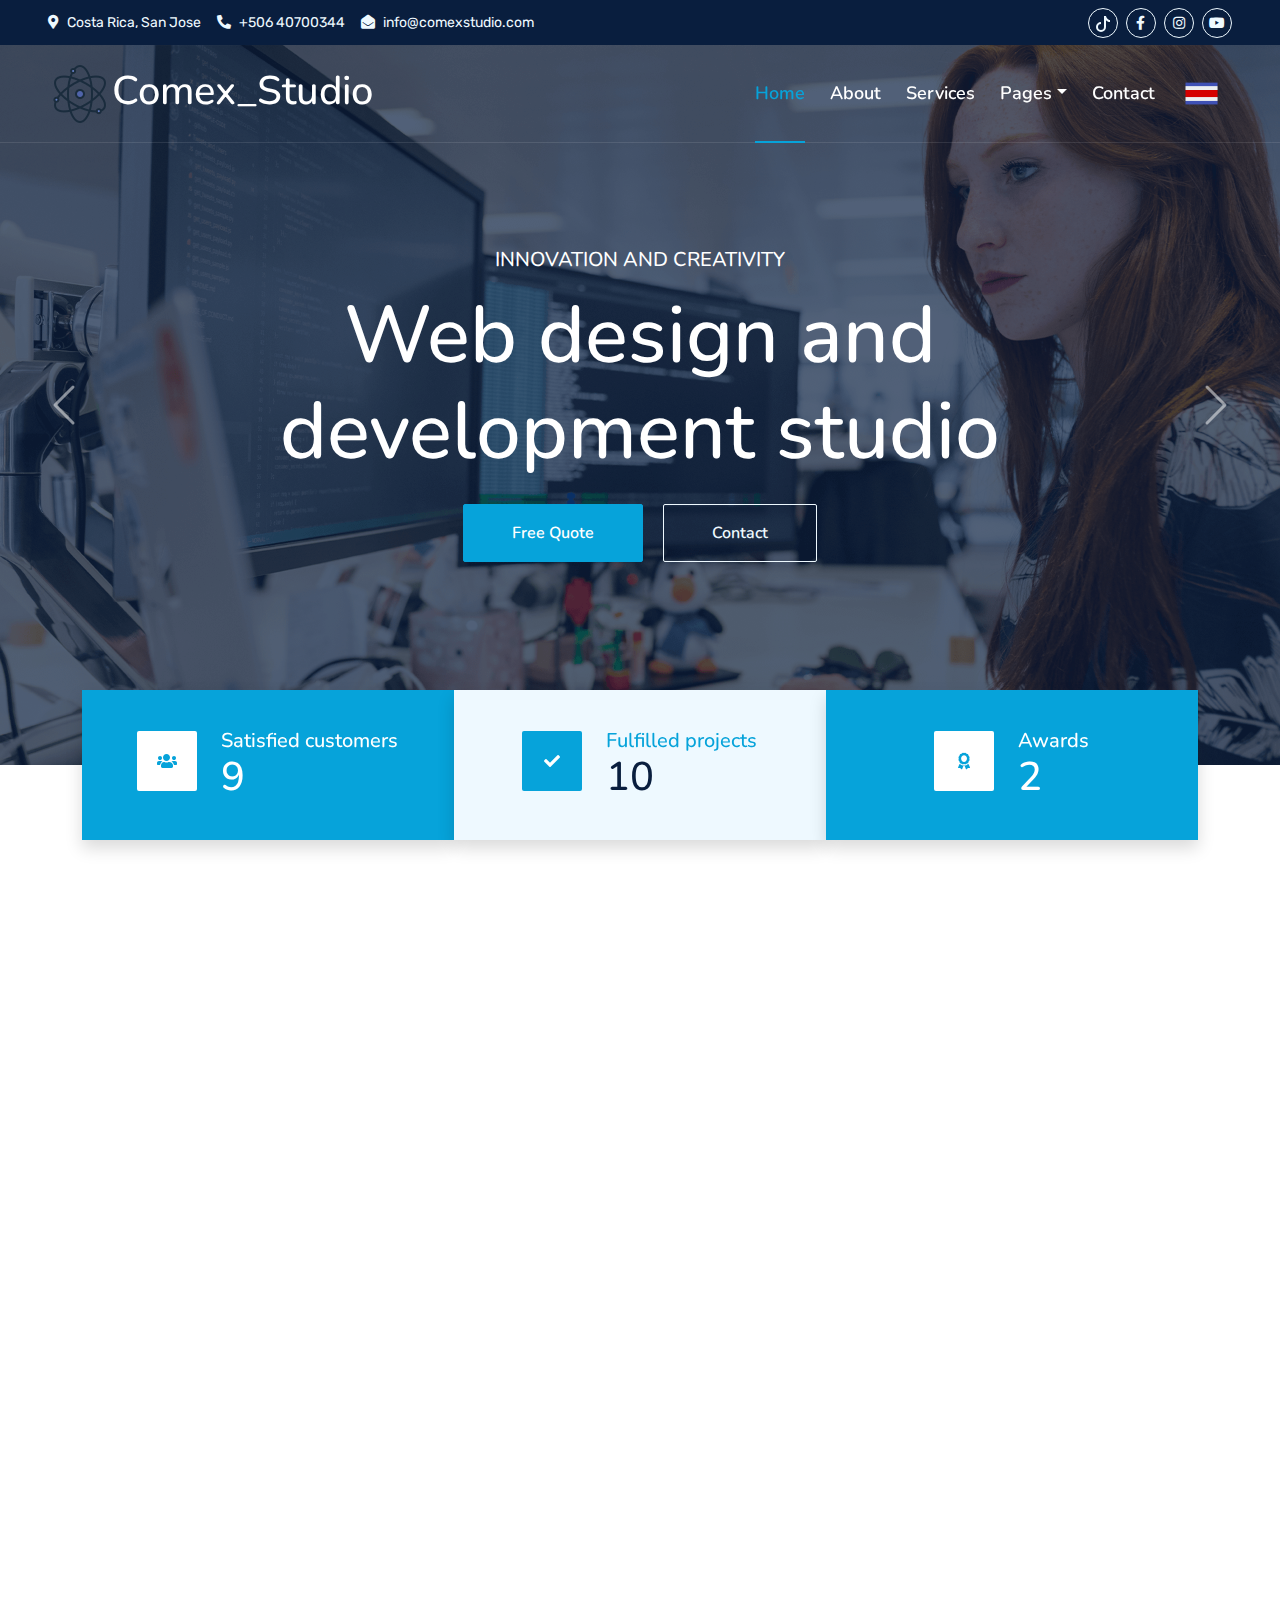
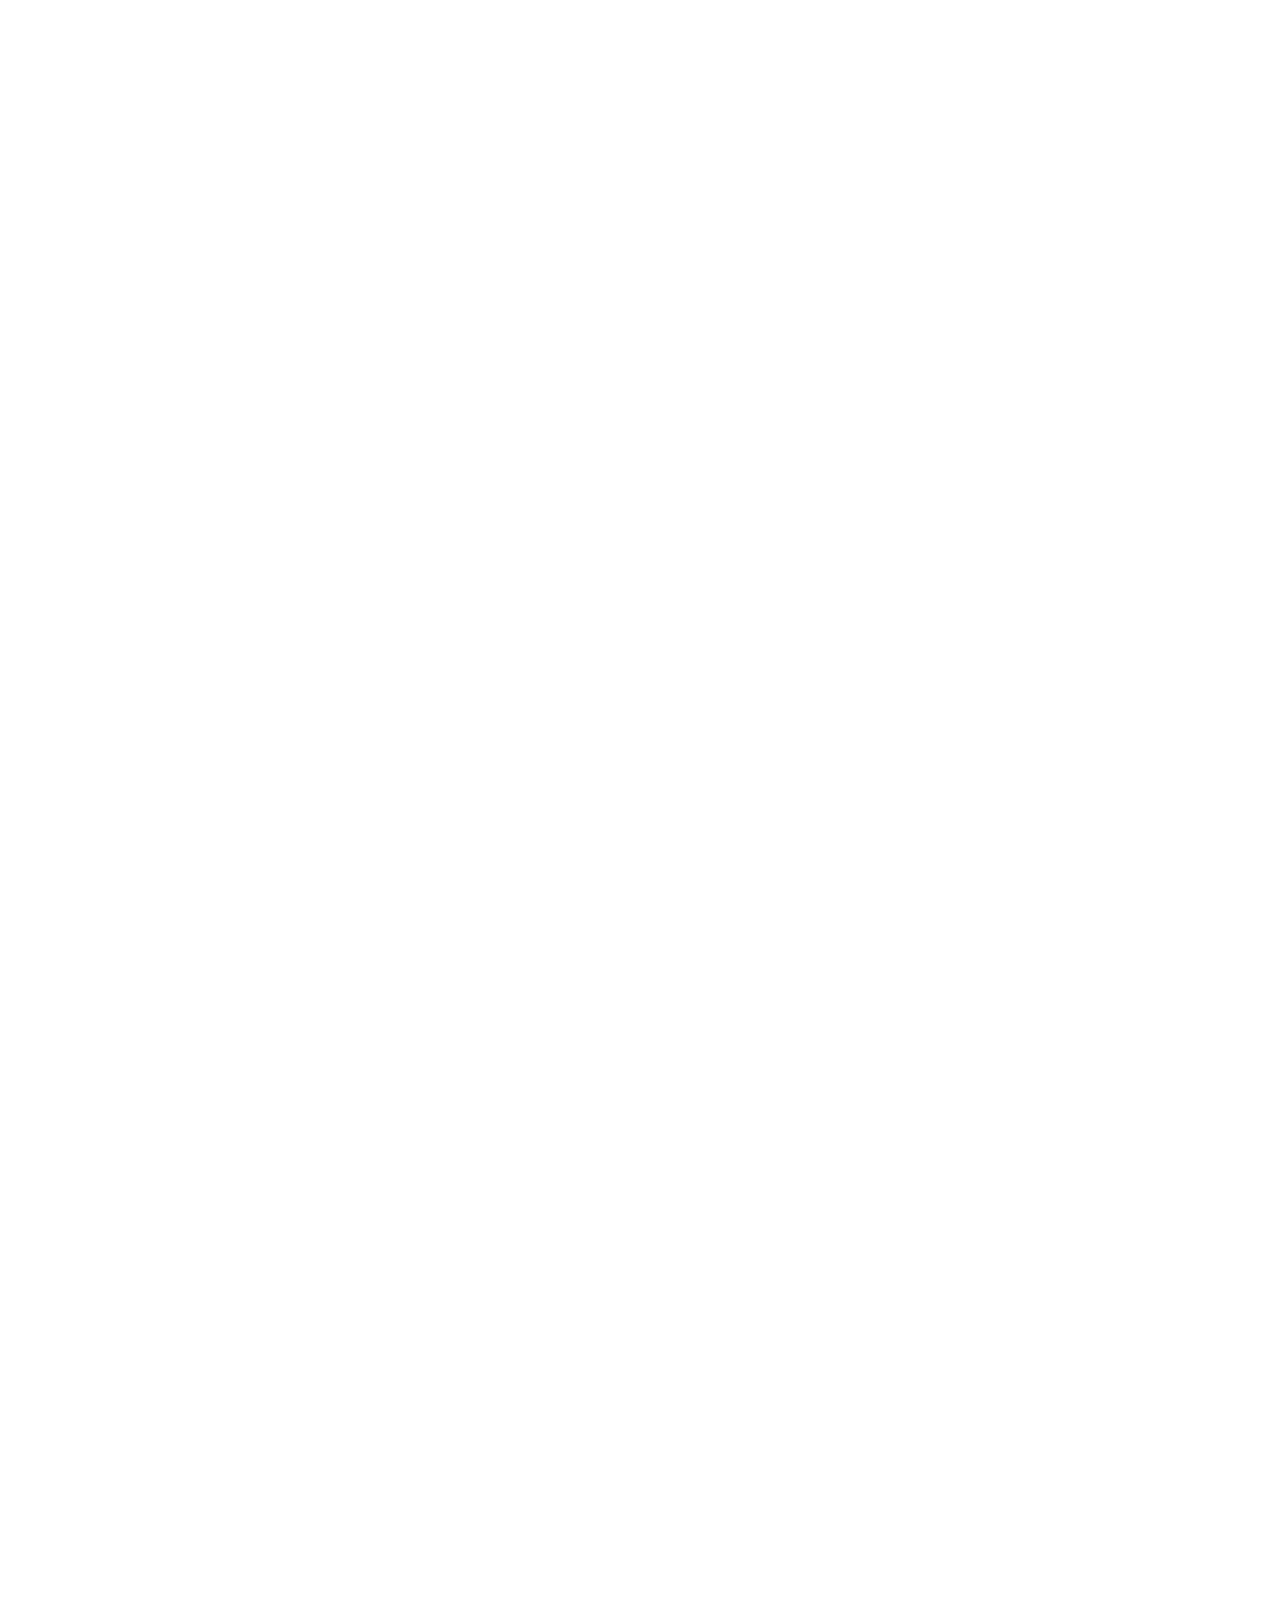
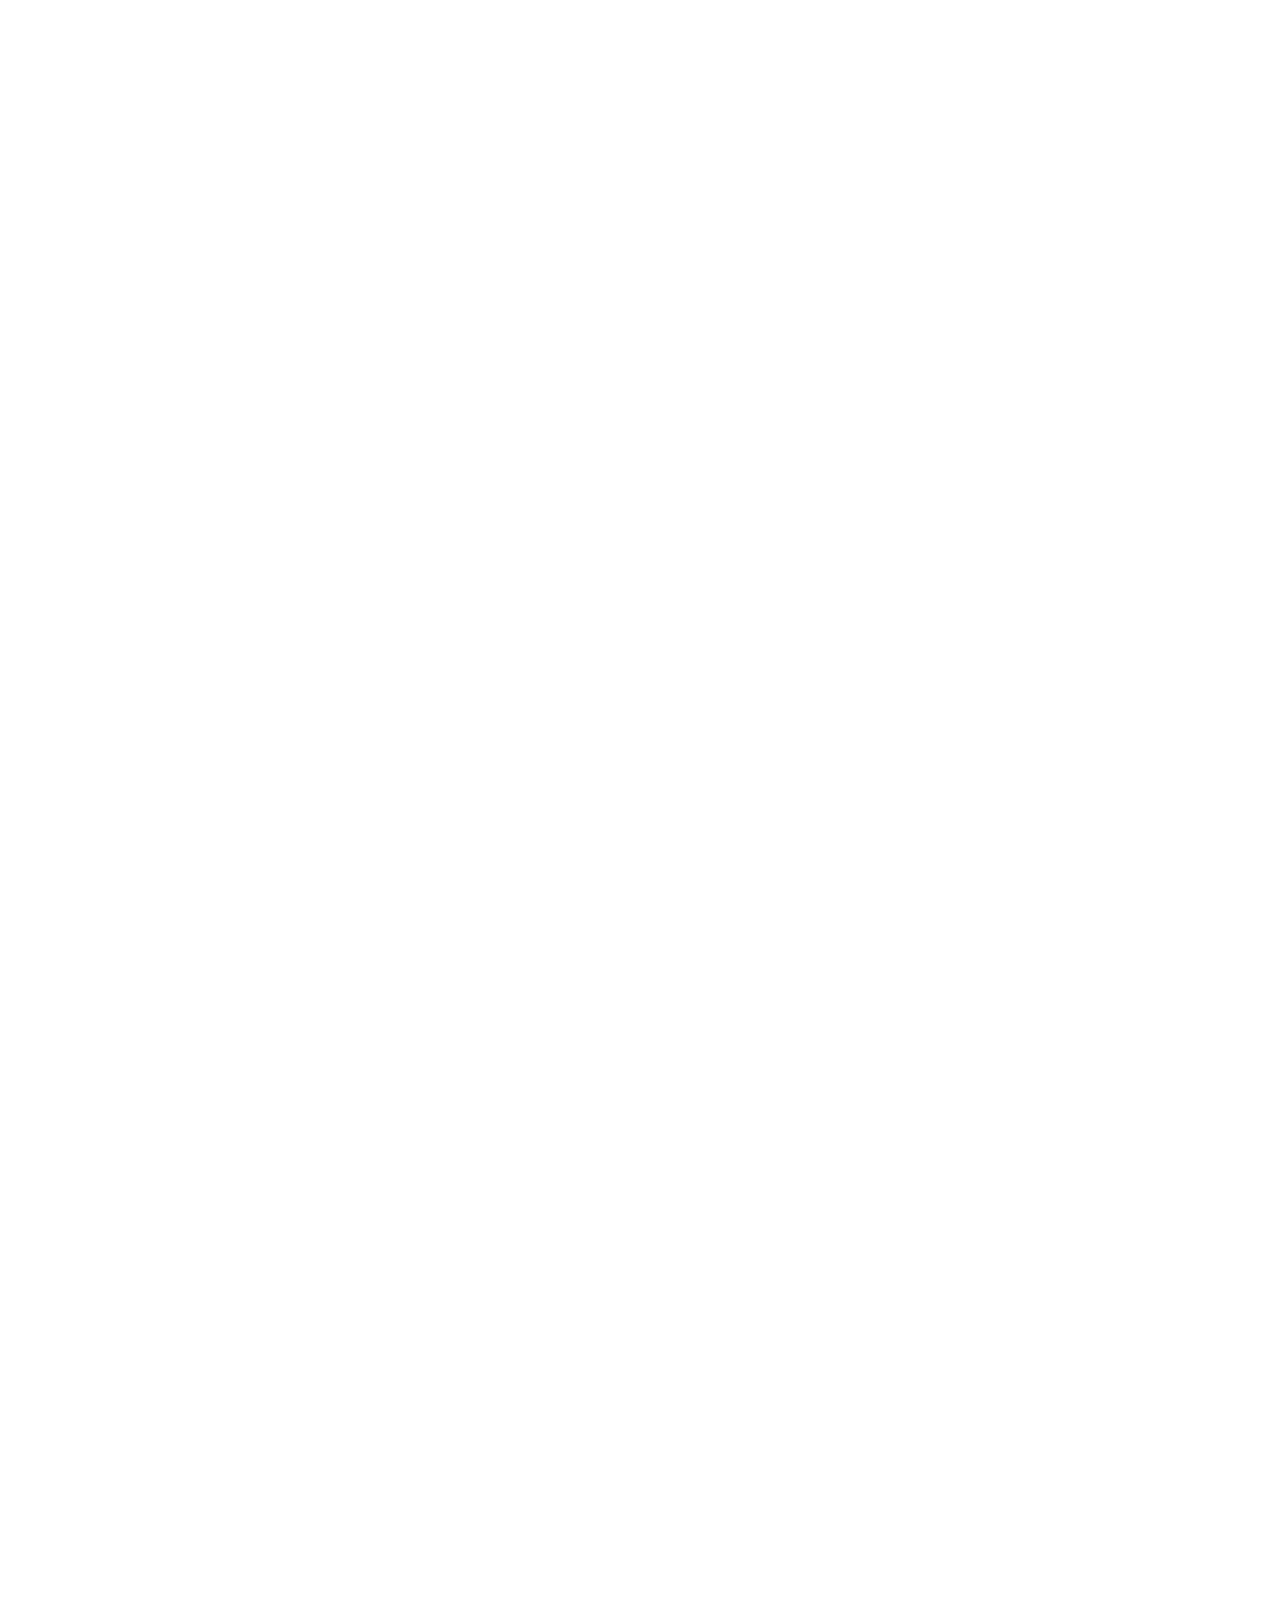
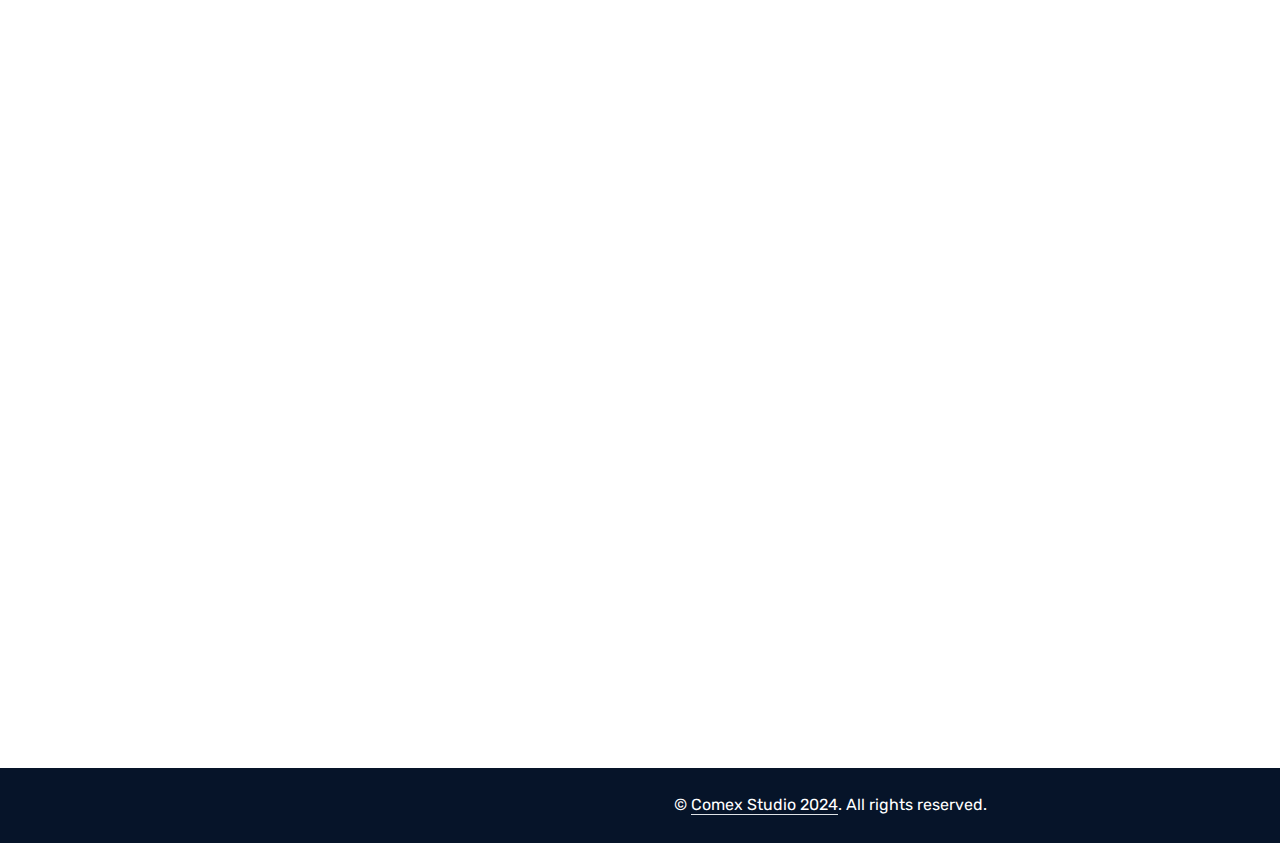
==== commit ff828527: "Correcion header de direccion" ====
--- a/index.html
+++ b/index.html
@@ -44,7 +44,7 @@
         <div class="row gx-0">
             <div class="col-lg-8 text-center text-lg-start mb-2 mb-lg-0">
                 <div class="d-inline-flex align-items-center" style="height: 45px;">
-                    <small class="me-3 text-light"><i class="fa fa-map-marker-alt me-2"></i>Guanacaste, San Jose</small>
+                    <small class="me-3 text-light"><i class="fa fa-map-marker-alt me-2"></i>Costa Rica, San Jose</small>
                     <small class="me-3 text-light"><i class="fa fa-phone-alt me-2"></i><a class="envio_mail" target="_blank" href="tel:+50640700344">+506 40700344</a></small>
                     <small class="text-light"><i class="fa fa-envelope-open me-2"></i><a class="envio_mail" target="_blank" href="mailto:info@comexstudio.com">info@comexstudio.com</a></small>
                 </div>
